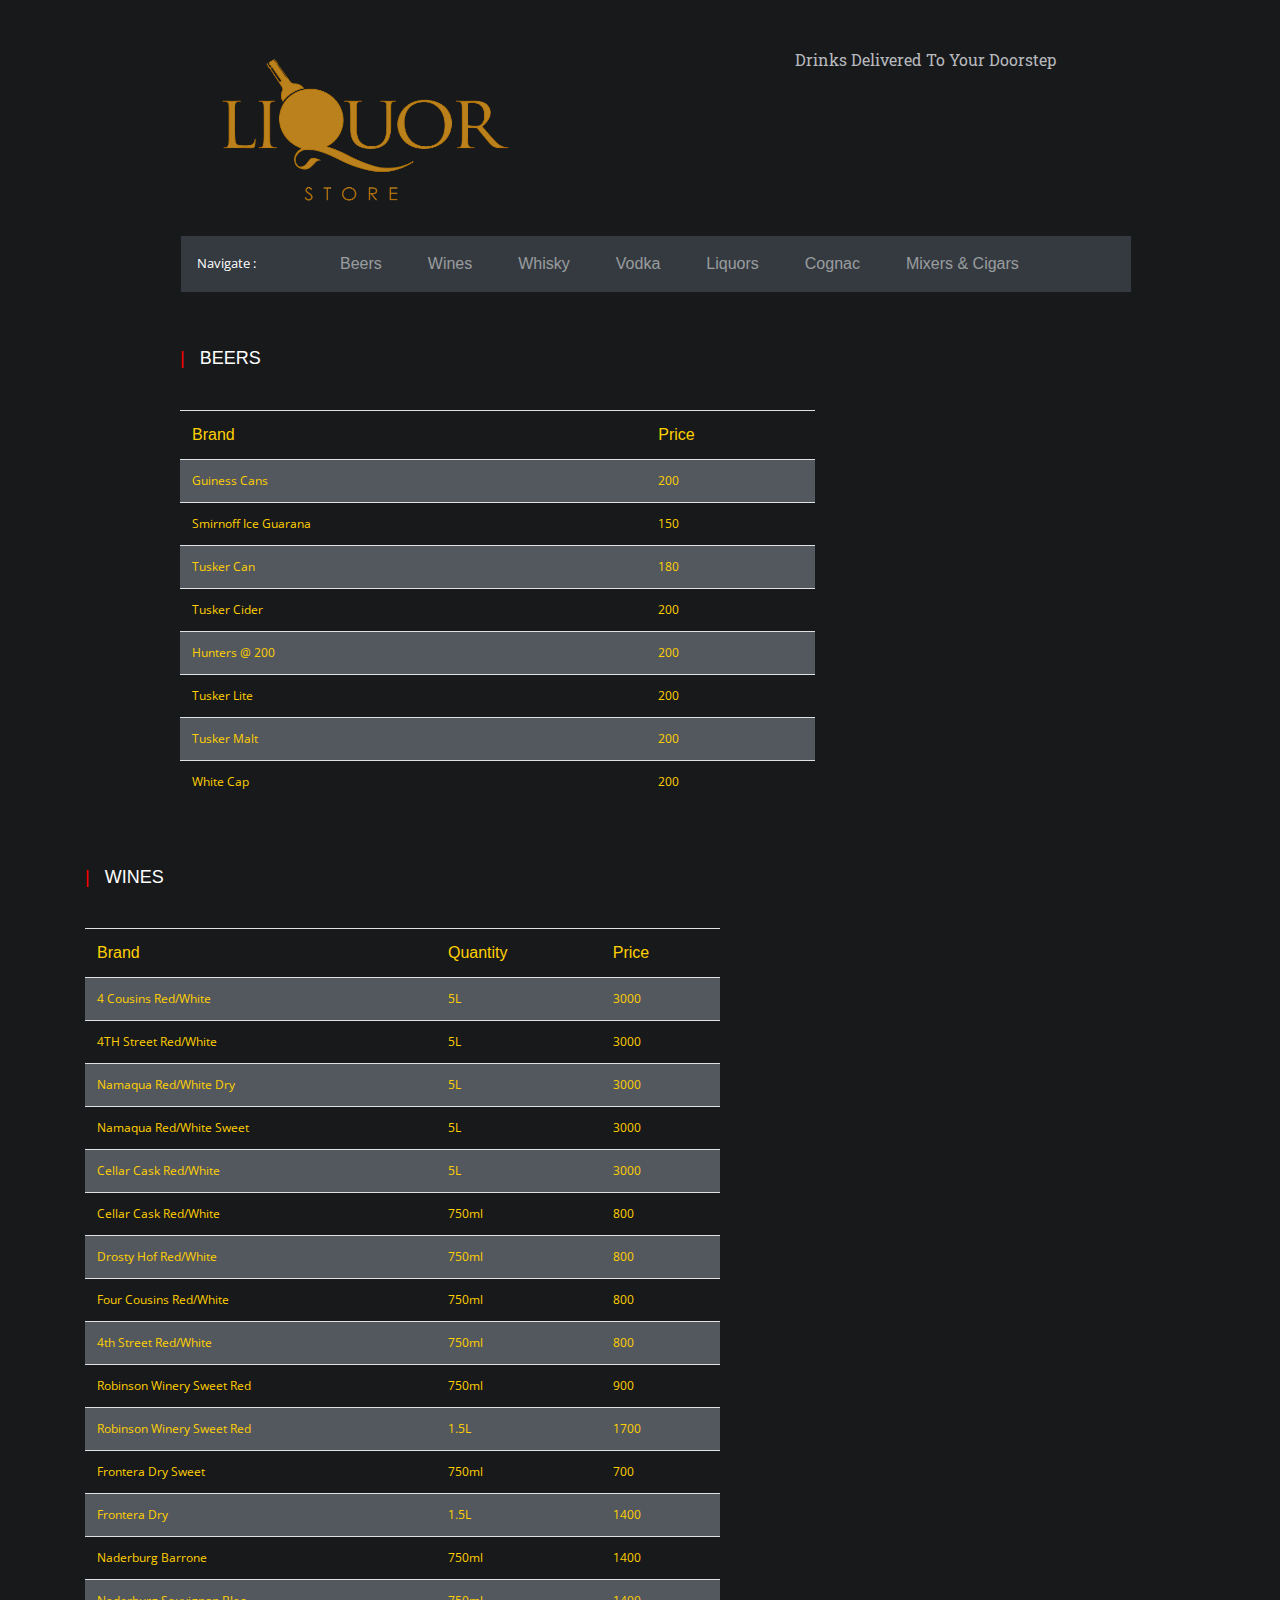
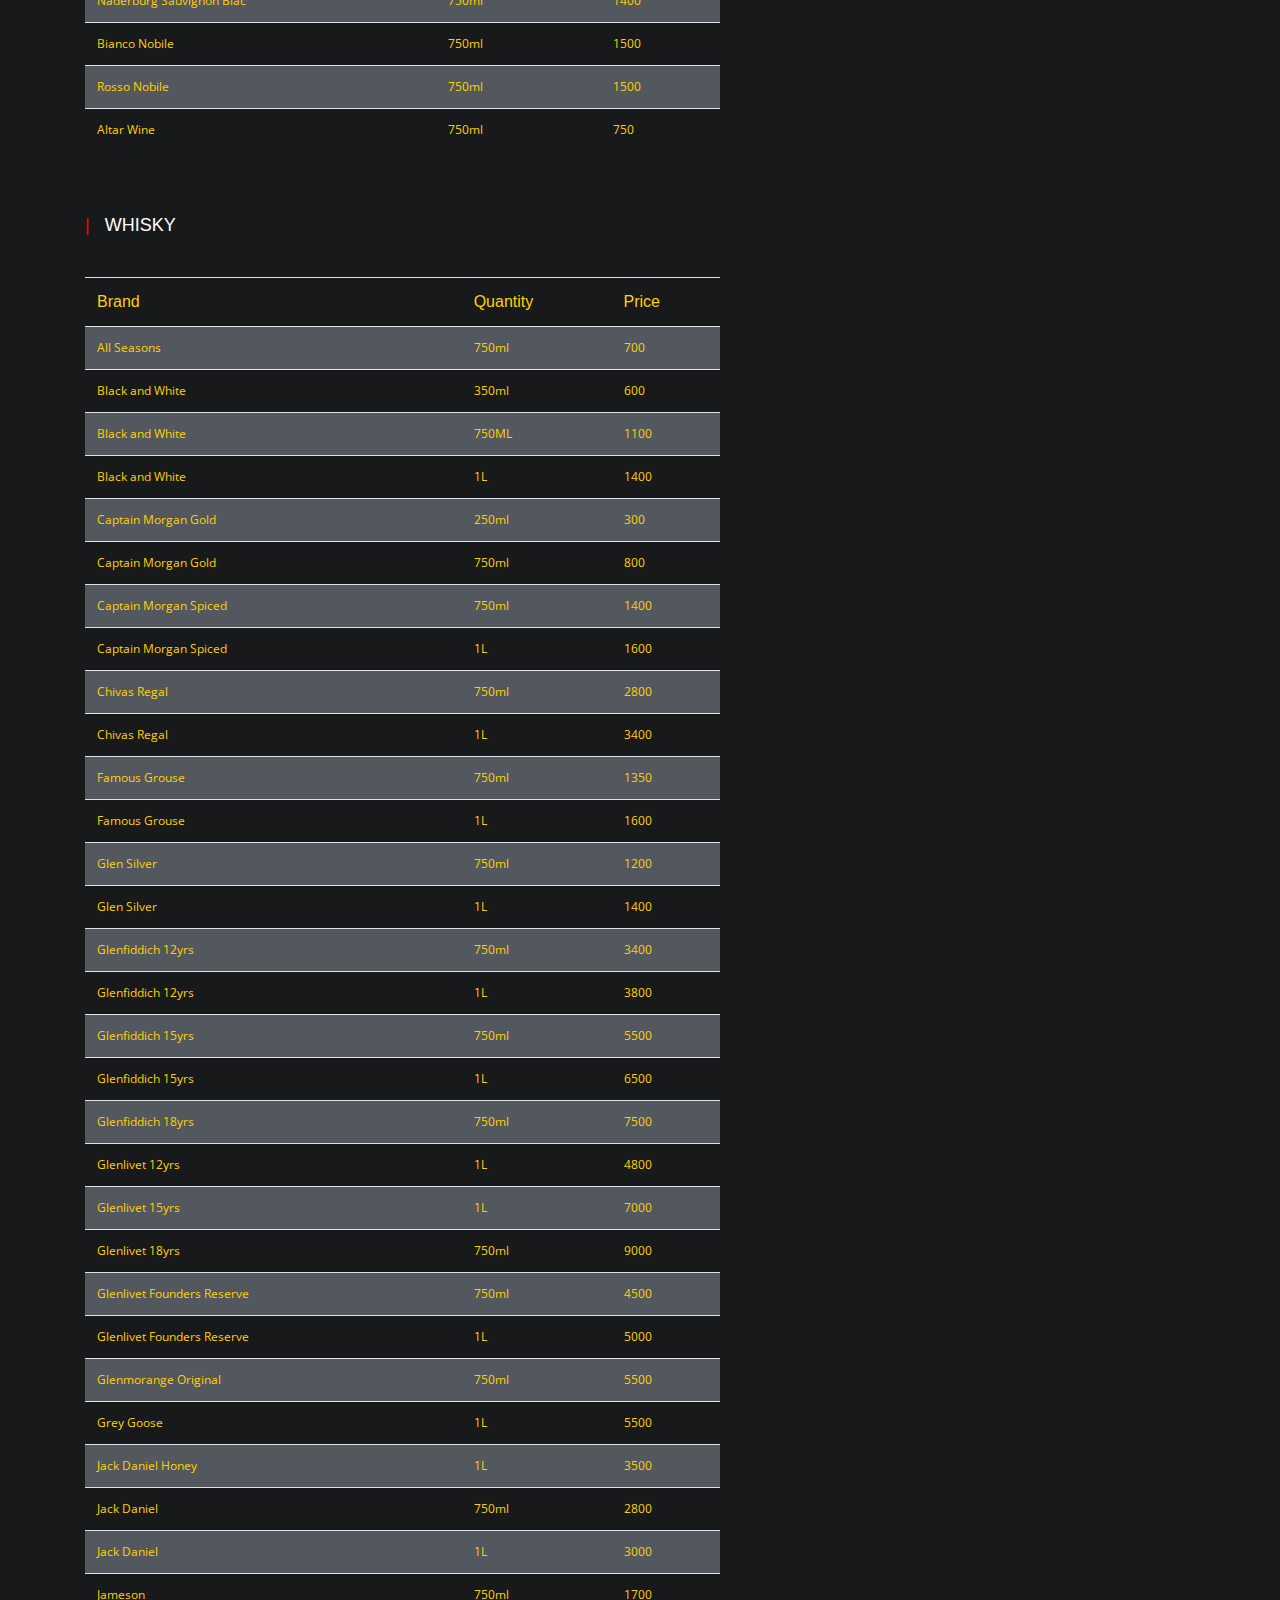
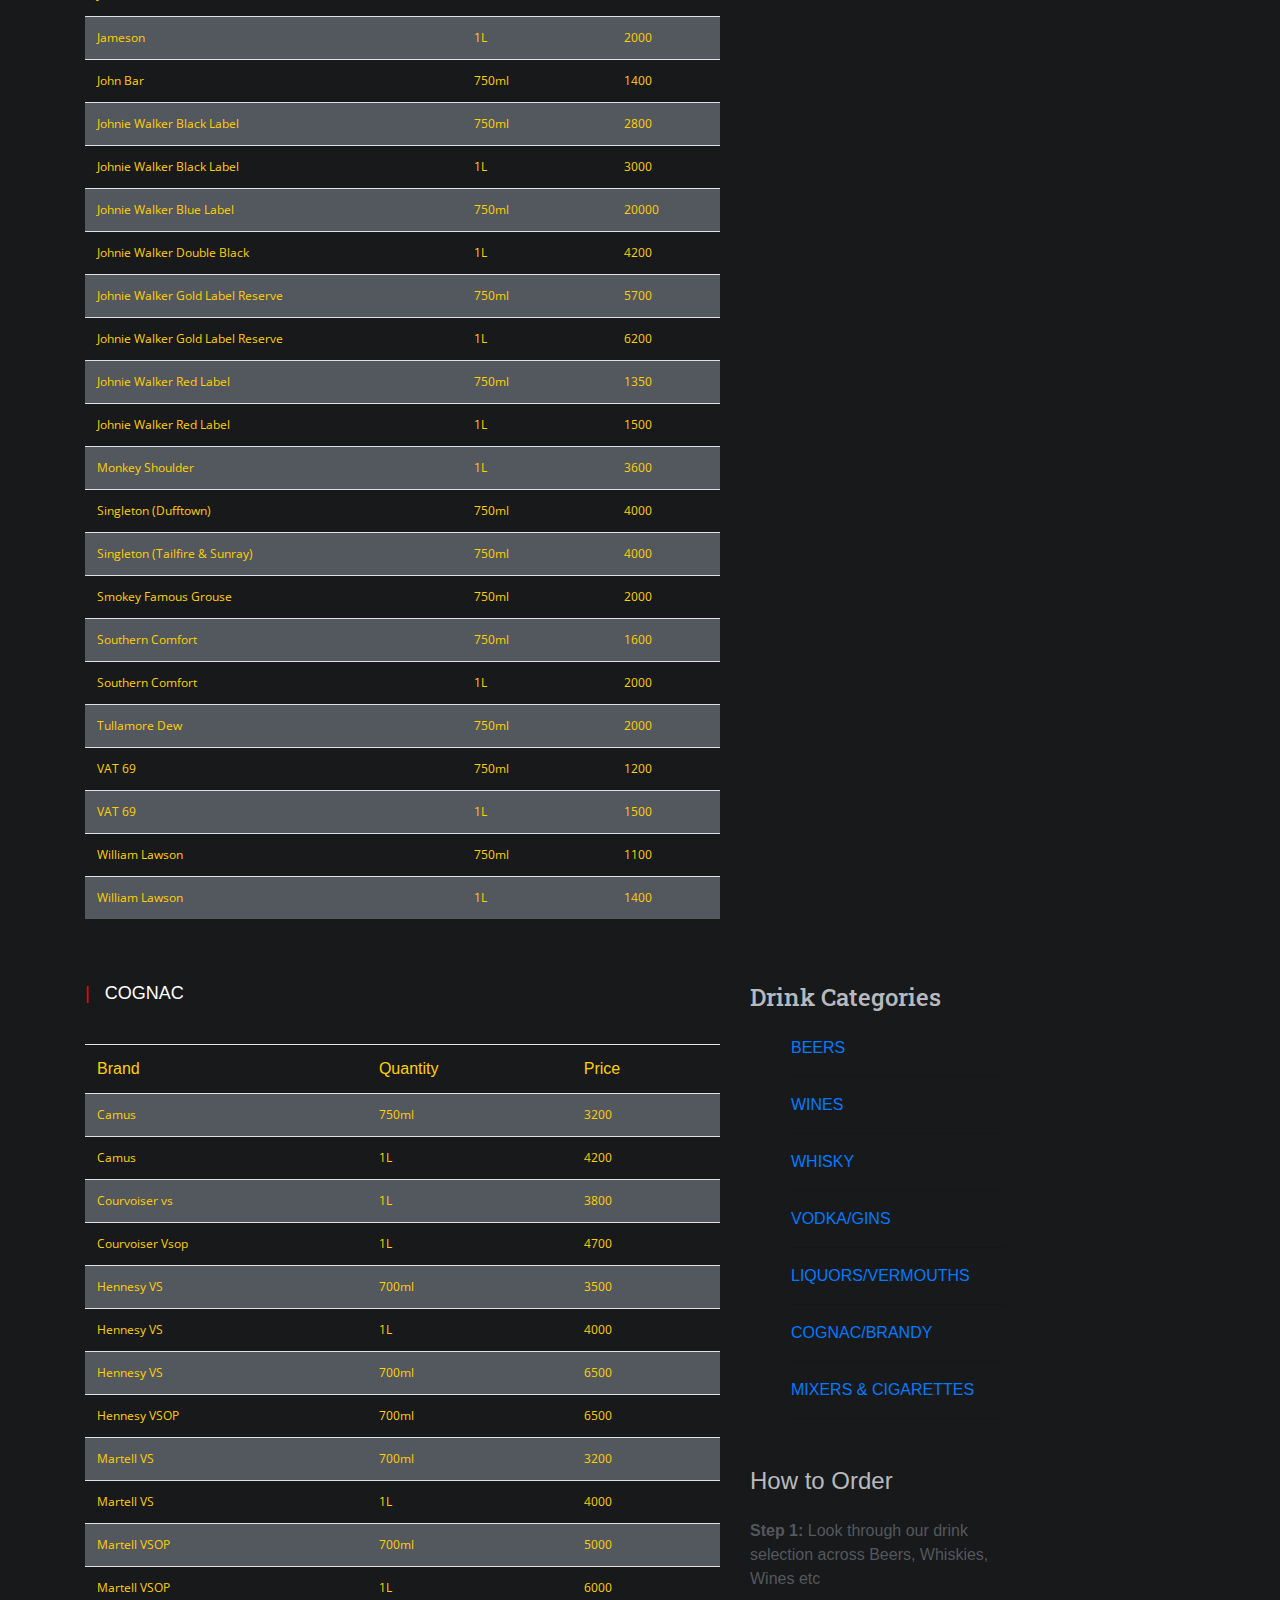
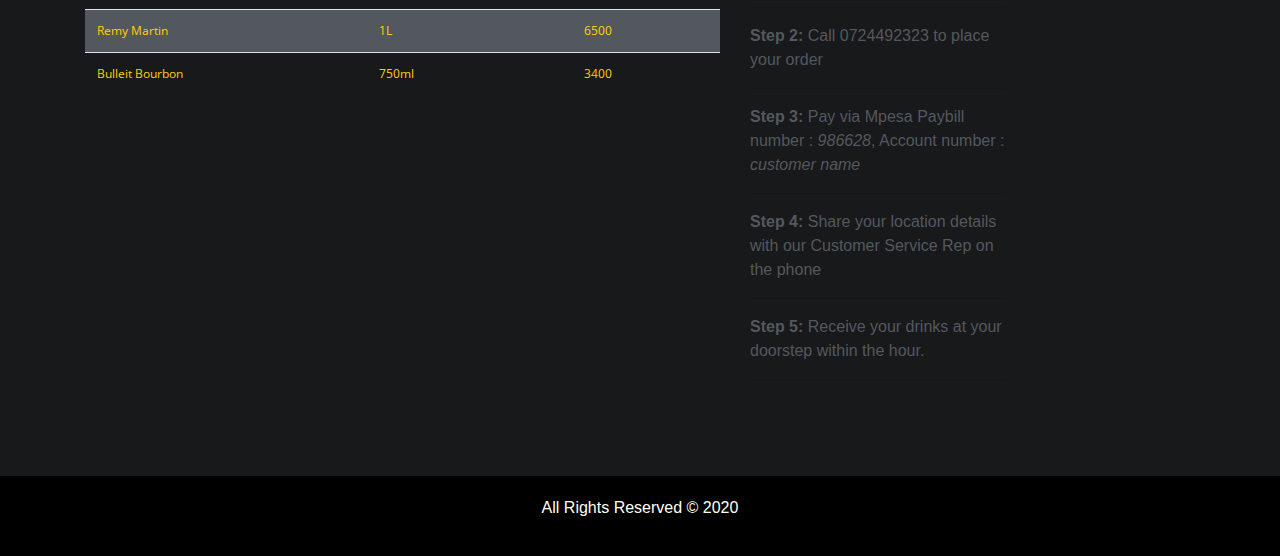
==== index.html @ e7295799 "Updated the paybill number and customer account details." ====
<!DOCTYPE html>
<html lang="en">

<head>
    <meta charset="utf-8">
    <meta name="viewport" content="width=device-width, initial-scale=1, shrink-to-fit=no">
    <meta http-equiv="x-ua-compatible" content="ie=edge">
    <title>Liquor store</title>
    <link rel="stylesheet" href="https://stackpath.bootstrapcdn.com/bootstrap/4.4.1/css/bootstrap.min.css">
    <link href="https://fonts.googleapis.com/css2?family=Roboto+Slab&display=swap" rel="stylesheet">
    <link href="https://fonts.googleapis.com/css2?family=Open+Sans:wght@300;400&family=Roboto+Slab&display=swap"
        rel="stylesheet">
    <link rel="stylesheet" href="css/styles.css">
</head>

<body>
    <div class="container wrapper">
        <!-- logo -->
        <section class="logo-section row">
            <div class="col-sm-1"></div>
            <div id="logo-image" class="col-sm-4 mt-2 pt-2 ">
                <img src="img/logo2.png" alt="logo" class="circle-image rounded d-block mx-auto">
            </div>
            <div class="col-sm-2"></div>
            <div id="logo-title" class="banner-text col-sm-4 mt-5 mb-3 pb-3 text-center">Drinks Delivered To Your Doorstep</div>
            <div class="col-sm-1"></div>
        </section>
        <!-- End logo section -->

        <!-- menu section -->
        <div class="row">
            <div class="pad col-sm-1"></div>

            <nav class="navbar navbar-expand-lg navbar-dark bg-dark col-sm-10 mr-3 ml-3 mb-2">
                <a class="navbar-brand choice-text" href="#">Navigate : </a>
                <button class="navbar-toggler" type="button" data-toggle="collapse"
                    data-target="#navbarSupportedContent" aria-controls="navbarSupportedContent" aria-expanded="false"
                    aria-label="Toggle navigation">
                    <span class="navbar-toggler-icon"></span>
                </button>

                <div class="collapse navbar-collapse" id="navbarSupportedContent">
                    <ul class="navbar-nav mr-auto">
                        <li id="pad"></li>
                        <li class="nav-item">
                            <a class="nav-link" href="#beers">Beers</a></li>
                        <li class="nav-item">
                            <a class="nav-link" href="#wines">Wines</a></li>
                        </li>
                        <li class="nav-item">
                            <a class="nav-link" href="#whisky">Whisky</a></li>
                        </li>
                        <li class="nav-item">
                            <a class="nav-link" href="#vodkas">Vodka</a></li>
                        </li>
                        <li class="nav-item">
                            <a class="nav-link" href="#liquors">Liquors</a></li>
                        </li>
                        <li class="nav-item">
                            <a class="nav-link" href="#cognacs">Cognac</a></li>
                        </li>
                        <li class="nav-item">
                            <a class="nav-link" href="#mixers">Mixers & Cigars</a></li>
                        </li>
                    </ul>
                </div>
            </nav>
            <div class="pad col-sm-1"></div>
        </div>

        <!-- <div class="pr-5 ml-5 mr-5 mt-3 pl-5">
            <p>YOU ARE AT: &nbsp; Home &nbsp; &gt;&gt; Beers</p>
        </div> -->

        <div class="site-content">
            <div class="section row mt-5">
                <div class="col-sm-1"></div>

                <div class="left col-sm-7">
                    <section class="header pb-3" id="beers">
                        <h4 id="product-name"><span id="mstari"> | &nbsp; </span> BEERS</h4>
                    </section>
                    <section class="table">
                        <table class="tablepress tablepress-id-1 mt-3">
                            <tbody class="row-hover">
                                <tr>
                                    <td id="table-header">Brand</td>
                                    <td id="table-header"></td>
                                    <td id="table-header">Price</td>
                                </tr>
                                <tr class="row-1 odd">
                                    <td class="column-1">Guiness Cans</td>
                                    <td class="column-2"></td>
                                    <td class="column-3">200</td>
                                </tr>
                                <tr class="row-2 even">
                                    <td class="column-1">Smirnoff Ice Guarana</td>
                                    <td class="column-2"></td>
                                    <td class="column-3">150</td>
                                </tr>
                                <tr class="row-3 odd">
                                    <td class="column-1">Tusker Can</td>
                                    <td class="column-2"></td>
                                    <td class="column-3">180</td>
                                </tr>
                                <tr class="row-4 even">
                                    <td class="column-1">Tusker Cider</td>
                                    <td class="column-2"></td>
                                    <td class="column-3">200</td>
                                </tr>
                                <tr class="row-5 odd">
                                    <td class="column-1">Hunters @ 200</td>
                                    <td class="column-2"></td>
                                    <td class="column-3">200</td>
                                </tr>
                                <tr class="row-6 even">
                                    <td class="column-1">Tusker Lite</td>
                                    <td class="column-2"></td>
                                    <td class="column-3">200</td>
                                </tr>
                                <tr class="row-7 odd">
                                    <td class="column-1">Tusker Malt</td>
                                    <td class="column-2"></td>
                                    <td class="column-3">200</td>
                                </tr>
                                <tr class="row-8 even">
                                    <td class="column-1">White Cap</td>
                                    <td class="column-2"></td>
                                    <td class="column-3">200</td>
                                </tr>
                                
                            </tbody>
                        </table>
                    </section>
                </div>

                <div class="left col-sm-7">
                    <section class="header pb-3" id="wines">
                        <h4 id="product-name" class="mt-5"><span id="mstari"> | &nbsp; </span> WINES</h4>
                    </section>
                    <section class="table">
                        <table class="tablepress tablepress-id-1 mt-3">
                            <tbody class="row-hover">
                                <tr>
                                    <td id="table-header">Brand</td>
                                    <td id="table-header">Quantity</td>
                                    <td id="table-header">Price</td>
                                </tr>
                                <tr class="row-1 odd">
                                    <td class="column-1">4 Cousins Red/White</td>
                                    <td class="column-2">5L</td>
                                    <td class="column-3">3000</td>
                                </tr>
                                <tr class="row-2 even">
                                    <td class="column-1">4TH Street Red/White</td>
                                    <td class="column-2">5L</td>
                                    <td class="column-3">3000</td>
                                </tr>
                                <tr class="row-3 odd">
                                    <td class="column-1">Namaqua Red/White Dry</td>
                                    <td class="column-2">5L</td>
                                    <td class="column-3">3000</td>
                                </tr>
                                <tr class="row-4 even">
                                    <td class="column-1">Namaqua Red/White Sweet</td>
                                    <td class="column-2">5L</td>
                                    <td class="column-3">3000</td>
                                </tr>
                                <tr class="row-5 odd">
                                    <td class="column-1">Cellar Cask Red/White</td>
                                    <td class="column-2">5L</td>
                                    <td class="column-3">3000</td>
                                </tr>
                                <tr class="row-6 even">
                                    <td class="column-1">Cellar Cask Red/White</td>
                                    <td class="column-2">750ml</td>
                                    <td class="column-3">800</td>
                                </tr>
                                <tr class="row-7 odd">
                                    <td class="column-1">Drosty Hof Red/White</td>
                                    <td class="column-2">750ml</td>
                                    <td class="column-3">800</td>
                                </tr>
                                <tr class="row-8 even">
                                    <td class="column-1">Four Cousins Red/White</td>
                                    <td class="column-2">750ml</td>
                                    <td class="column-3">800</td>
                                </tr>
                                <tr class="row-8 even">
                                    <td class="column-1">4th Street Red/White</td>
                                    <td class="column-2">750ml</td>
                                    <td class="column-3">800</td>
                                </tr>
                                <tr class="row-8 even">
                                    <td class="column-1">Robinson Winery Sweet Red</td>
                                    <td class="column-2">750ml</td>
                                    <td class="column-3">900</td>
                                </tr>
                                <tr class="row-8 even">
                                    <td class="column-1">Robinson Winery Sweet Red</td>
                                    <td class="column-2">1.5L</td>
                                    <td class="column-3">1700</td>
                                </tr>
                                <tr class="row-8 even">
                                    <td class="column-1">Frontera Dry Sweet</td>
                                    <td class="column-2">750ml</td>
                                    <td class="column-3">700</td>
                                </tr>
                                <tr class="row-8 even">
                                    <td class="column-1">Frontera Dry</td>
                                    <td class="column-2">1.5L</td>
                                    <td class="column-3">1400</td>
                                </tr>
                                <tr class="row-8 even">
                                    <td class="column-1">Naderburg Barrone</td>
                                    <td class="column-2">750ml</td>
                                    <td class="column-3">1400</td>
                                </tr>
                                <tr class="row-8 even">
                                    <td class="column-1">Naderburg Sauvignon Blac</td>
                                    <td class="column-2">750ml</td>
                                    <td class="column-3">1400</td>
                                </tr>
                                <tr class="row-8 even">
                                    <td class="column-1">Bianco Nobile</td>
                                    <td class="column-2">750ml</td>
                                    <td class="column-3">1500</td>
                                </tr>
                                <tr class="row-8 even">
                                    <td class="column-1">Rosso Nobile</td>
                                    <td class="column-2">750ml</td>
                                    <td class="column-3">1500</td>
                                </tr>
                                <tr class="row-8 even">
                                    <td class="column-1">Altar Wine</td>
                                    <td class="column-2">750ml</td>
                                    <td class="column-3">750</td>
                                </tr>
                                
                            </tbody>
                        </table>
                    </section>
                </div>


                <div class="left col-sm-7">
                    <section class="header pb-3" id="whisky">
                        <h4 id="product-name" class="mt-5"><span id="mstari"> | &nbsp; </span> WHISKY</h4>
                    </section>
                    <section class="table">
                        <table class="tablepress tablepress-id-1 mt-3">
                            <tbody class="row-hover">
                                <tr>
                                    <td id="table-header">Brand</td>
                                    <td id="table-header">Quantity</td>
                                    <td id="table-header">Price</td>
                                </tr>
                                <tr class="row-1 odd">
                                    <td class="column-1">All Seasons</td>
                                    <td class="column-2">750ml</td>
                                    <td class="column-3">700</td>
                                </tr>
                                <tr class="row-2 even">
                                    <td class="column-1">Black and White</td>
                                    <td class="column-2">350ml</td>
                                    <td class="column-3">600</td>
                                </tr>
                                <tr class="row-3 odd">
                                    <td class="column-1">Black and White</td>
                                    <td class="column-2">750ML</td>
                                    <td class="column-3">1100</td>
                                </tr>
                                <tr class="row-4 even">
                                    <td class="column-1">Black and White</td>
                                    <td class="column-2">1L</td>
                                    <td class="column-3">1400</td>
                                </tr>
                                <tr class="row-5 odd">
                                    <td class="column-1">Captain Morgan Gold</td>
                                    <td class="column-2">250ml</td>
                                    <td class="column-3">300</td>
                                </tr>
                                <tr class="row-6 even">
                                    <td class="column-1">Captain Morgan Gold</td>
                                    <td class="column-2">750ml</td>
                                    <td class="column-3">800</td>
                                </tr>
                                <tr class="row-7 odd">
                                    <td class="column-1">Captain Morgan Spiced</td>
                                    <td class="column-2">750ml</td>
                                    <td class="column-3">1400</td>
                                </tr>
                                <tr class="row-8 even">
                                    <td class="column-1">Captain Morgan Spiced</td>
                                    <td class="column-2">1L</td>
                                    <td class="column-3">1600</td>
                                </tr>
                                <tr class="row-8 even">
                                    <td class="column-1">Chivas Regal</td>
                                    <td class="column-2">750ml</td>
                                    <td class="column-3">2800</td>
                                </tr>
                                <tr class="row-8 even">
                                    <td class="column-1">Chivas Regal</td>
                                    <td class="column-2">1L</td>
                                    <td class="column-3">3400</td>
                                </tr>
                                <tr class="row-8 even">
                                    <td class="column-1">Famous Grouse</td>
                                    <td class="column-2">750ml</td>
                                    <td class="column-3">1350</td>
                                </tr>
                                <tr class="row-8 even">
                                    <td class="column-1">Famous Grouse</td>
                                    <td class="column-2">1L</td>
                                    <td class="column-3">1600</td>
                                </tr>
                                <tr class="row-8 even">
                                    <td class="column-1">Glen Silver</td>
                                    <td class="column-2">750ml</td>
                                    <td class="column-3">1200</td>
                                </tr>
                                <tr class="row-8 even">
                                    <td class="column-1">Glen Silver</td>
                                    <td class="column-2">1L</td>
                                    <td class="column-3">1400</td>
                                </tr>
                                <tr class="row-8 even">
                                    <td class="column-1">Glenfiddich 12yrs</td>
                                    <td class="column-2">750ml</td>
                                    <td class="column-3">3400</td>
                                </tr>
                                <tr class="row-8 even">
                                    <td class="column-1">Glenfiddich 12yrs</td>
                                    <td class="column-2">1L</td>
                                    <td class="column-3">3800</td>
                                </tr>
                                <tr class="row-8 even">
                                    <td class="column-1">Glenfiddich 15yrs</td>
                                    <td class="column-2">750ml</td>
                                    <td class="column-3">5500</td>
                                </tr>
                                <tr class="row-8 even">
                                    <td class="column-1">Glenfiddich 15yrs</td>
                                    <td class="column-2">1L</td>
                                    <td class="column-3">6500</td>
                                </tr>
                                <tr class="row-8 even">
                                    <td class="column-1">Glenfiddich 18yrs</td>
                                    <td class="column-2">750ml</td>
                                    <td class="column-3">7500</td>
                                </tr>
                                <tr class="row-8 even">
                                    <td class="column-1">Glenlivet 12yrs</td>
                                    <td class="column-2">1L</td>
                                    <td class="column-3">4800</td>
                                </tr>
                                <tr class="row-8 even">
                                    <td class="column-1">Glenlivet 15yrs</td>
                                    <td class="column-2">1L</td>
                                    <td class="column-3">7000</td>
                                </tr>
                                <tr class="row-8 even">
                                    <td class="column-1">Glenlivet 18yrs</td>
                                    <td class="column-2">750ml</td>
                                    <td class="column-3">9000</td>
                                </tr>
                                <tr class="row-8 even">
                                    <td class="column-1">Glenlivet Founders Reserve</td>
                                    <td class="column-2">750ml</td>
                                    <td class="column-3">4500</td>
                                </tr>
                                <tr class="row-8 even">
                                    <td class="column-1">Glenlivet Founders Reserve</td>
                                    <td class="column-2">1L</td>
                                    <td class="column-3">5000</td>
                                </tr>
                                <tr class="row-8 even">
                                    <td class="column-1">Glenmorange Original</td>
                                    <td class="column-2">750ml</td>
                                    <td class="column-3">5500</td>
                                </tr>
                                <tr class="row-8 even">
                                    <td class="column-1">Grey Goose</td>
                                    <td class="column-2">1L</td>
                                    <td class="column-3">5500</td>
                                </tr>
                                <tr class="row-8 even">
                                    <td class="column-1">Jack Daniel Honey</td>
                                    <td class="column-2">1L</td>
                                    <td class="column-3">3500</td>
                                </tr>
                                <tr class="row-8 even">
                                    <td class="column-1">Jack Daniel</td>
                                    <td class="column-2">750ml</td>
                                    <td class="column-3">2800</td>
                                </tr>
                                <tr class="row-8 even">
                                    <td class="column-1">Jack Daniel</td>
                                    <td class="column-2">1L</td>
                                    <td class="column-3">3000</td>
                                </tr>
                                <tr class="row-8 even">
                                    <td class="column-1">Jameson</td>
                                    <td class="column-2">750ml</td>
                                    <td class="column-3">1700</td>
                                </tr>
                                <tr class="row-8 even">
                                    <td class="column-1">Jameson</td>
                                    <td class="column-2">1L</td>
                                    <td class="column-3">2000</td>
                                </tr>
                                <tr class="row-8 even">
                                    <td class="column-1">John Bar</td>
                                    <td class="column-2">750ml</td>
                                    <td class="column-3">1400</td>
                                </tr>
                                <tr class="row-8 even">
                                    <td class="column-1">Johnie Walker Black Label</td>
                                    <td class="column-2">750ml</td>
                                    <td class="column-3">2800</td>
                                </tr>
                                <tr class="row-8 even">
                                    <td class="column-1">Johnie Walker Black Label</td>
                                    <td class="column-2">1L</td>
                                    <td class="column-3">3000</td>
                                </tr>
                                <tr class="row-8 even">
                                    <td class="column-1">Johnie Walker Blue Label</td>
                                    <td class="column-2">750ml</td>
                                    <td class="column-3">20000</td>
                                </tr>
                                <tr class="row-8 even">
                                    <td class="column-1">Johnie Walker Double Black</td>
                                    <td class="column-2">1L</td>
                                    <td class="column-3">4200</td>
                                </tr>
                                <tr class="row-8 even">
                                    <td class="column-1">Johnie Walker Gold Label Reserve</td>
                                    <td class="column-2">750ml</td>
                                    <td class="column-3">5700</td>
                                </tr>
                                <tr class="row-8 even">
                                    <td class="column-1">Johnie Walker Gold Label Reserve</td>
                                    <td class="column-2">1L</td>
                                    <td class="column-3">6200</td>
                                </tr>
                                <tr class="row-8 even">
                                    <td class="column-1">Johnie Walker Red Label</td>
                                    <td class="column-2">750ml</td>
                                    <td class="column-3">1350</td>
                                </tr>
                                <tr class="row-8 even">
                                    <td class="column-1">Johnie Walker Red Label</td>
                                    <td class="column-2">1L</td>
                                    <td class="column-3">1500</td>
                                </tr>
                                <tr class="row-8 even">
                                    <td class="column-1">Monkey Shoulder</td>
                                    <td class="column-2">1L</td>
                                    <td class="column-3">3600</td>
                                </tr>
                                <tr class="row-8 even">
                                    <td class="column-1">Singleton (Dufftown)</td>
                                    <td class="column-2">750ml</td>
                                    <td class="column-3">4000</td>
                                </tr>
                                <tr class="row-8 even">
                                    <td class="column-1">Singleton (Tailfire & Sunray)</td>
                                    <td class="column-2">750ml</td>
                                    <td class="column-3">4000</td>
                                </tr>
                                <tr class="row-8 even">
                                    <td class="column-1">Smokey Famous Grouse</td>
                                    <td class="column-2">750ml</td>
                                    <td class="column-3">2000</td>
                                </tr>
                                <tr class="row-8 even">
                                    <td class="column-1">Southern Comfort</td>
                                    <td class="column-2">750ml</td>
                                    <td class="column-3">1600</td>
                                </tr>
                                <tr class="row-8 even">
                                    <td class="column-1">Southern Comfort</td>
                                    <td class="column-2">1L</td>
                                    <td class="column-3">2000</td>
                                </tr>
                                <tr class="row-8 even">
                                    <td class="column-1">Tullamore Dew</td>
                                    <td class="column-2">750ml</td>
                                    <td class="column-3">2000</td>
                                </tr>
                                <tr class="row-8 even">
                                    <td class="column-1">VAT 69</td>
                                    <td class="column-2">750ml</td>
                                    <td class="column-3">1200</td>
                                </tr>
                                <tr class="row-8 even">
                                    <td class="column-1">VAT 69</td>
                                    <td class="column-2">1L</td>
                                    <td class="column-3">1500</td>
                                </tr>
                                <tr class="row-8 even">
                                    <td class="column-1">William Lawson</td>
                                    <td class="column-2">750ml</td>
                                    <td class="column-3">1100</td>
                                </tr>
                                <tr class="row-8 even">
                                    <td class="column-1">William Lawson</td>
                                    <td class="column-2">1L</td>
                                    <td class="column-3">1400</td>
                                </tr>
                                
                            </tbody>
                        </table>
                    </section>
                </div>



                <div class="left col-sm-7">
                    <section class="header pb-3" id="whisky">
                        <h4 id="product-name" class="mt-5"><span id="mstari"> | &nbsp; </span> COGNAC</h4>
                    </section>
                    <section class="table">
                        <table class="tablepress tablepress-id-1 mt-3">
                            <tbody class="row-hover">
                                <tr>
                                    <td id="table-header">Brand</td>
                                    <td id="table-header">Quantity</td>
                                    <td id="table-header">Price</td>
                                </tr>
                                <tr class="row-1 odd">
                                    <td class="column-1">Camus</td>
                                    <td class="column-2">750ml</td>
                                    <td class="column-3">3200</td>
                                </tr>
                                <tr class="row-2 even">
                                    <td class="column-1">Camus</td>
                                    <td class="column-2">1L</td>
                                    <td class="column-3">4200</td>
                                </tr>                               
                                <tr class="row-8 even">
                                    <td class="column-1">Courvoiser vs</td>
                                    <td class="column-2">1L</td>
                                    <td class="column-3">3800</td>
                                </tr>
                                <tr class="row-8 even">
                                    <td class="column-1">Courvoiser Vsop</td>
                                    <td class="column-2">1L</td>
                                    <td class="column-3">4700</td>
                                </tr>
                                <tr class="row-8 even">
                                    <td class="column-1">Hennesy VS</td>
                                    <td class="column-2">700ml</td>
                                    <td class="column-3">3500</td>
                                </tr>
                                <tr class="row-8 even">
                                    <td class="column-1">Hennesy VS</td>
                                    <td class="column-2">1L</td>
                                    <td class="column-3">4000</td>
                                </tr>
                                <tr class="row-8 even">
                                    <td class="column-1">Hennesy VS</td>
                                    <td class="column-2">700ml</td>
                                    <td class="column-3">6500</td>
                                </tr>
                                <tr class="row-8 even">
                                    <td class="column-1">Hennesy VSOP</td>
                                    <td class="column-2">700ml</td>
                                    <td class="column-3">6500</td>
                                </tr>
                                <tr class="row-8 even">
                                    <td class="column-1">Martell VS</td>
                                    <td class="column-2">700ml</td>
                                    <td class="column-3">3200</td>
                                </tr>
                                <tr class="row-8 even">
                                    <td class="column-1">Martell VS</td>
                                    <td class="column-2">1L</td>
                                    <td class="column-3">4000</td>
                                </tr>
                                <tr class="row-8 even">
                                    <td class="column-1">Martell VSOP</td>
                                    <td class="column-2">700ml</td>
                                    <td class="column-3">5000</td>
                                </tr>
                                <tr class="row-8 even">
                                    <td class="column-1">Martell VSOP</td>
                                    <td class="column-2">1L</td>
                                    <td class="column-3">6000</td>
                                </tr>
                                <tr class="row-8 even">
                                    <td class="column-1">Remy Martin</td>
                                    <td class="column-2">1L</td>
                                    <td class="column-3">6500</td>
                                </tr>
                                <tr class="row-8 even">
                                    <td class="column-1">Bulleit Bourbon</td>
                                    <td class="column-2">750ml</td>
                                    <td class="column-3">3400</td>
                                </tr>
                         
                            </tbody>
                        </table>
                    </section>
                </div>





                <div class="right col-sm-3">
                    <div class="kulia">
                        <!-- <hr id="line-separator" class="col-1"> -->
                        <div>
                            <h4 class="drinks-header pt-5 pb-3">Drink Categories</h4>
                            <ul id="lq-menu" class="menu">
                                <li id="menu-item-1" class="menu-item">
                                    <a href="#" aria-current="page">BEERS</a>
                                </li>
                                <hr>
                                <li id="menu-item-2" class="menu-item">
                                    <a href="#">WINES</a></li>
                                <hr>
                                <li id="menu-item-3" class="menu-item">
                                    <a href="#">WHISKY</a></li>
                                <hr>
                                <li id="menu-item-4" class="menu-item">
                                    <a href="#">VODKA/GINS</a></li>
                                <hr>
                                <li id="menu-item-5" class="menu-item">
                                    <a href="#">LIQUORS/VERMOUTHS</a>
                                </li>
                                <hr>
                                <li id="menu-item-6" class="menu-item">
                                    <a href="#">COGNAC/BRANDY</a>
                                </li>
                                <hr>
                                <li id="menu-item-7" class="menu-item">
                                    <a href="#">MIXERS &#038; CIGARETTES</a>
                                </li>
                                <hr>
                            </ul>

                            <h4 class="mt-5 order-header pb-3">How to Order</h4>
                            <div class="order-steps">
                                <p><span class="step">Step 1: </span>Look through our drink selection across Beers,
                                    Whiskies, Wines etc</p>
                                <hr>
                                <p><span class="step">Step 2: </span>Call 0724492323 to place your order</p>
                                <hr>
                                <p><span class="step">Step 3: </span>Pay via
                                    Mpesa Paybill number : <i>986628</i>,  Account number : <i>customer name</i></p>
                                <hr>
                                <p><span class="step">Step 4: </span>Share your location details with our Customer
                                    Service Rep on the phone</p>
                                <hr>
                                <p><span class="step">Step 5: </span>Receive your drinks at your doorstep within the
                                    hour.</p>
                                <hr>
                            </div>
                        </div>

                    </div>

                </div>
                <div class="col-sm-1"></div>
            </div>
            
        </div>


        <!-- End menu section -->

        <!-- lq-content container -->

        <!-- End lq-content-container -->


    </div>
    <div class="footer">
        <p class="copyright text-center">All Rights Reserved &copy; 2020</p>
    </div>

    <!-- SCRIPTS -->
    <script src="https://code.jquery.com/jquery-3.4.1.slim.min.js"></script>
    <script src="https://cdn.jsdelivr.net/npm/popper.js@1.16.0/dist/umd/popper.min.js"></script>
    <script src="https://stackpath.bootstrapcdn.com/bootstrap/4.4.1/js/bootstrap.min.js"></script>
</body>

</html>
---- css/styles.css ----
html, body{
    background-color: #18191b;
    scroll-behavior: smooth;
}
img{
    height: 220px;
    width: 330px;
}

.logo-section{
    display: flex;
    justify-content: space-between;
}

.choice-text{
    font-size: 13px;
    color: #637075;
    font-family: 'Open Sans', sans-serif;
}
.nav-ul{
    list-style-type: none;
}
ul{
    justify-content: space-evenly;
}
li{
    margin: 0 0px 0 30px;
}

#header-highlight{
    display: flex;
    justify-content: flex-start;
}

#mstari{
    height: 105px;
    width: 3px;
    color: red;
}

/*table styles*/

table {
    font-family: arial, sans-serif;
    border-collapse: collapse;
    width: 100%;
  }

td, th {
    text-align: left;
  }
th{
      color: #ffd000;
}
td{
      color: #ffd000;
}
tr td:active{
    color: seashell;
}
tr:hover{
    color:white;
}
tr:nth-child(even) {
    background-color:#53585e;
}
.table-header{
    font-weight: bold;
}
.table-header, .column-1, .column-2, .column-3{
    font-family: 'Open Sans', sans-serif;
    font-size: 12px;

}
.kulia{
    display: flex;
}
#line-separator{
    width: 2px;
    background-color: hotpink;
    height: 60px;
}
#product-name{
    color: white;
    font-size: 18px;
}
.drinks-header, .banner-text{
    color: #b7b9be;
    font-family: 'Roboto Slab', serif;
}

#lq-menu{
    list-style-type: none;
}
#lq-menu li{
    text-decoration: none;
    margin: 1px;
    padding: 0;
}
.order-header{
    color: #b7b9be;
}
.order-steps p{
    color: #53585e;
}
.step{
    font-weight: bold;
}


.footer{
    padding: 0;
    margin: 0;
    color: ivory;
    background-color: #000000;
    padding-bottom: 20px;
    margin-top: 80px;
}
.footer .copyright{
    padding-top: 20px;
}
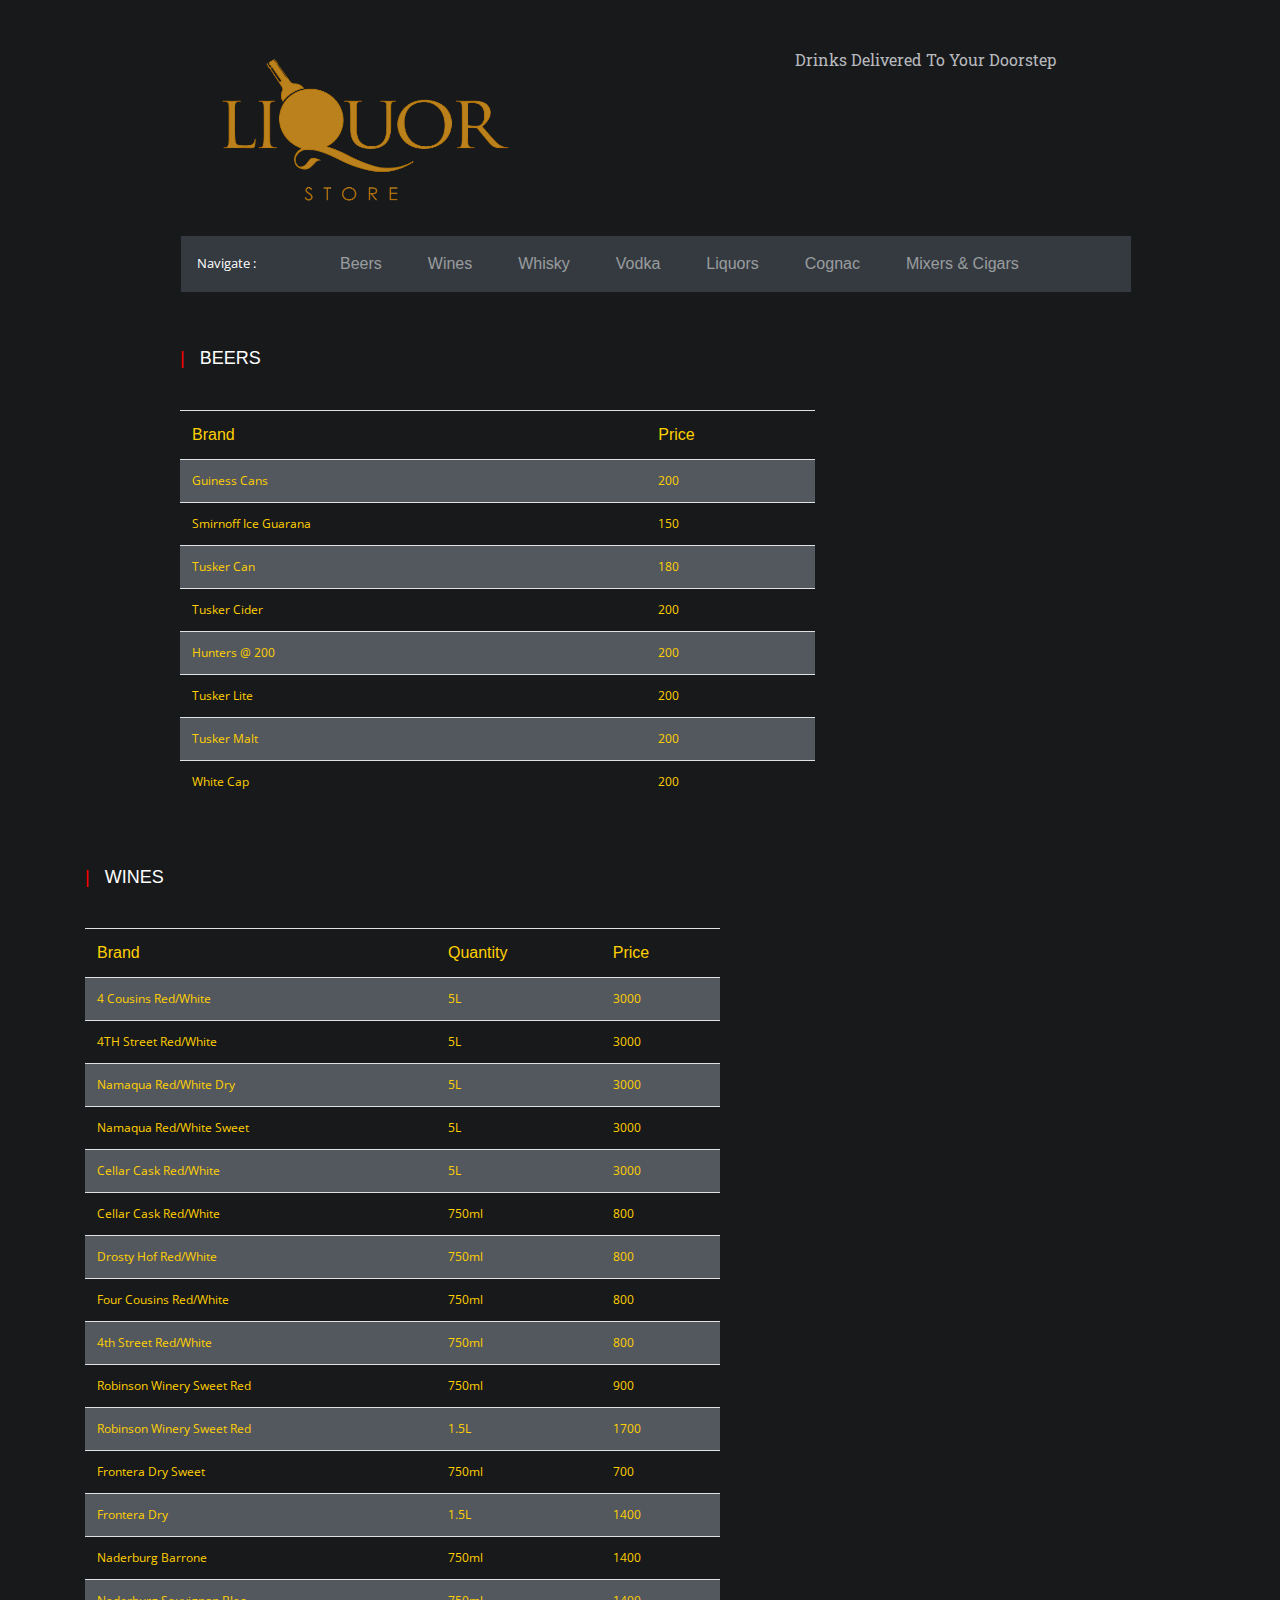
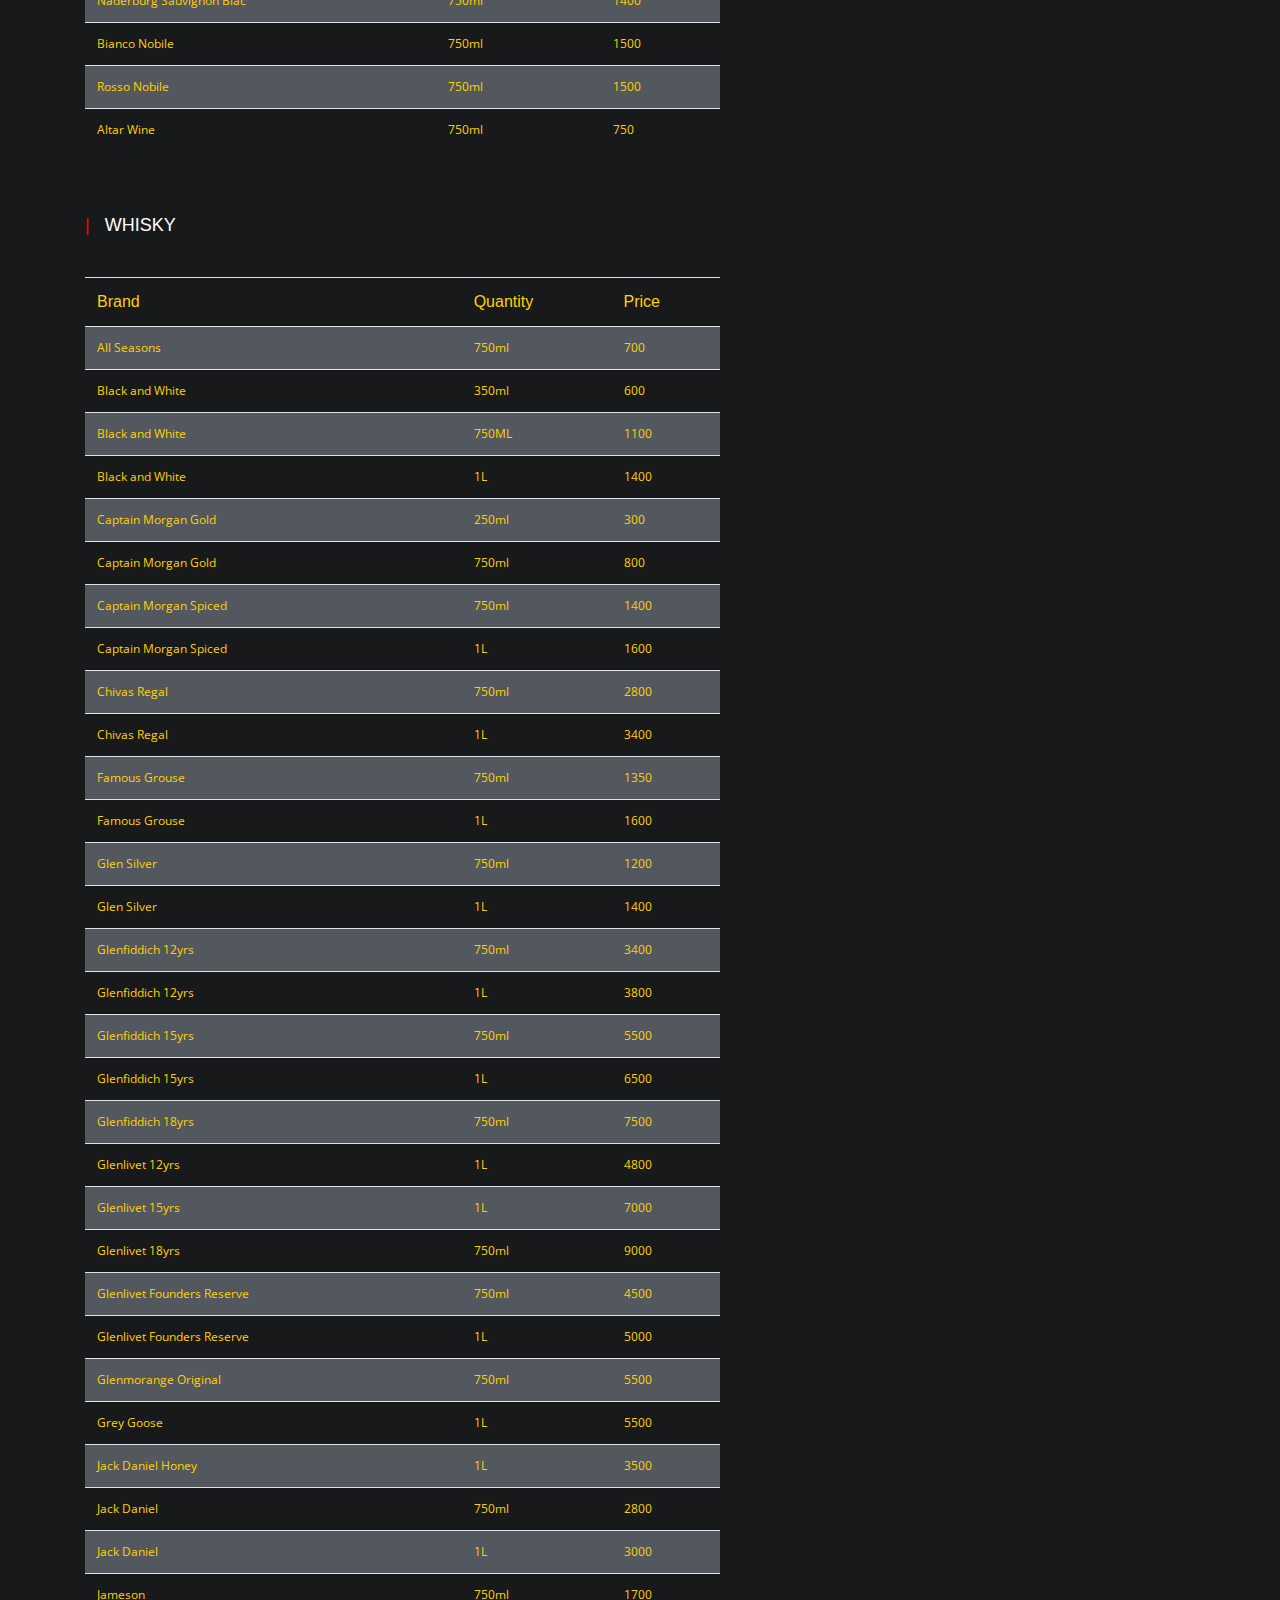
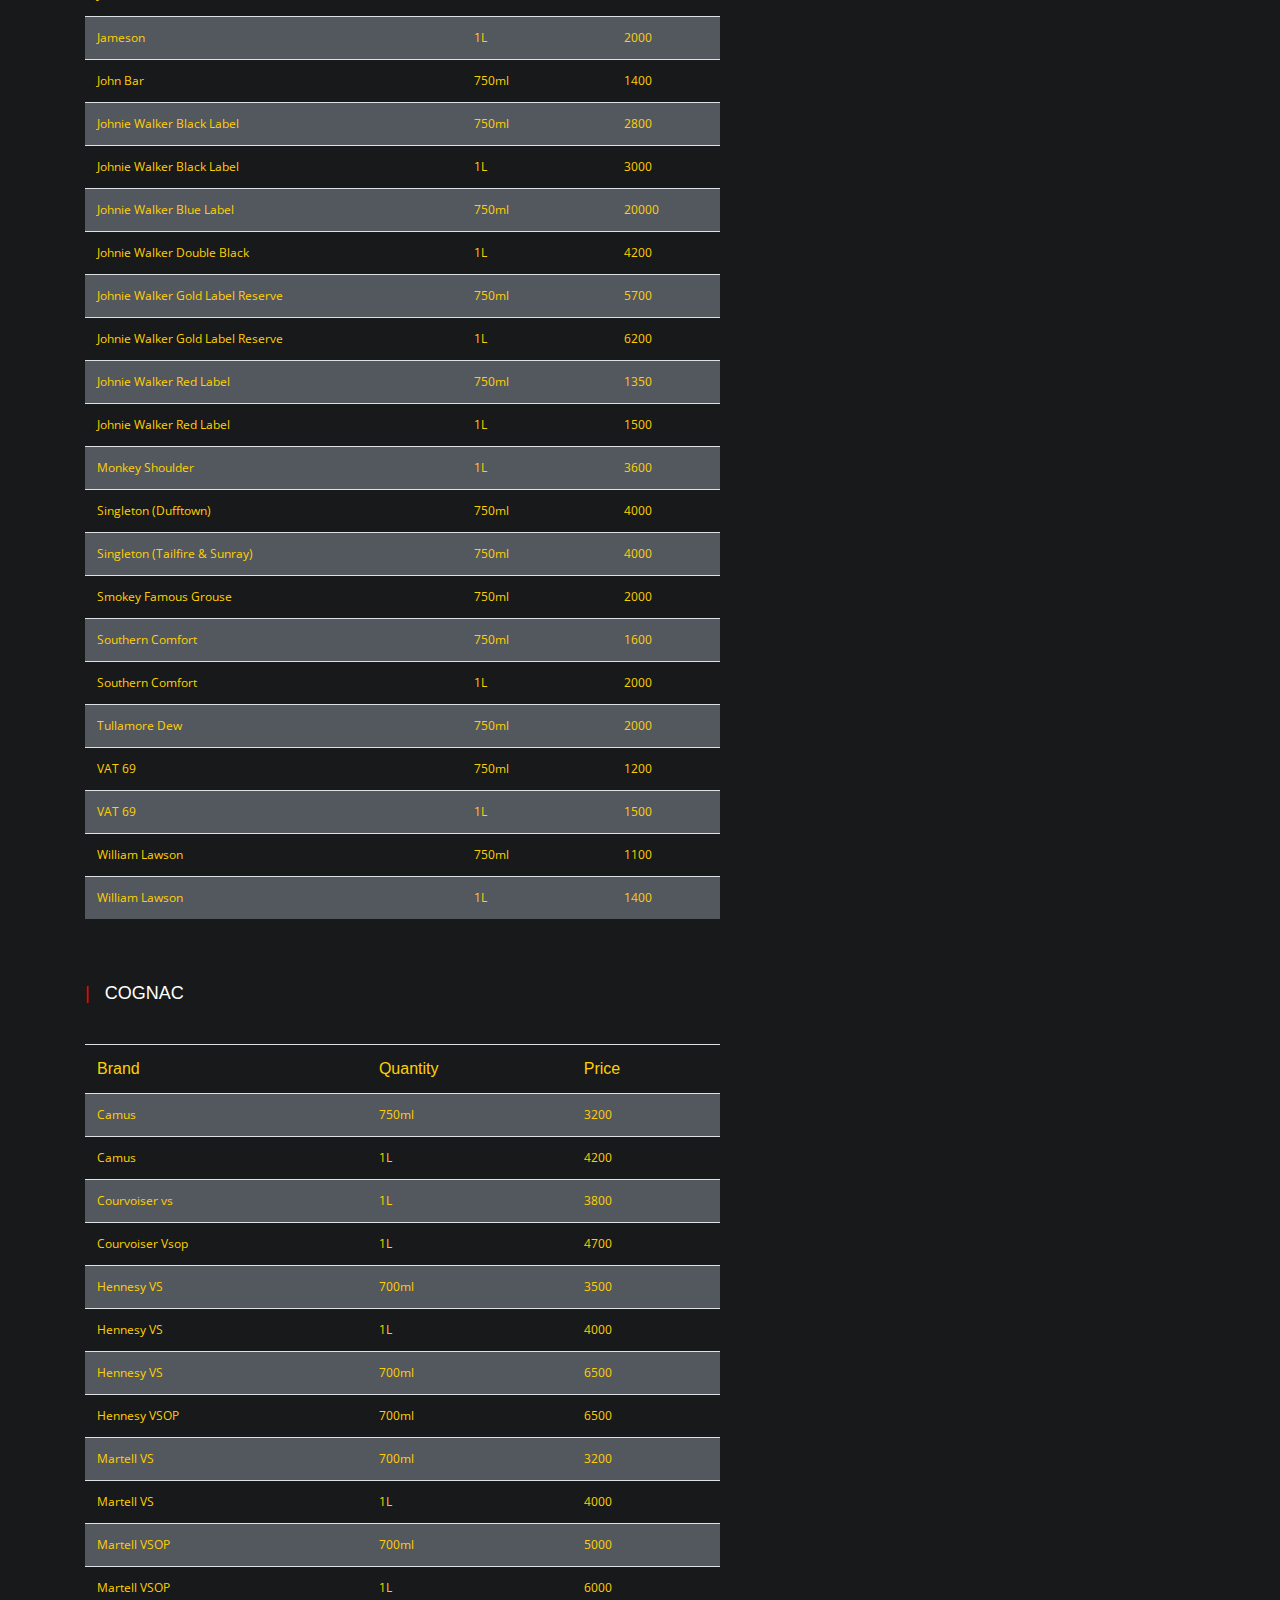
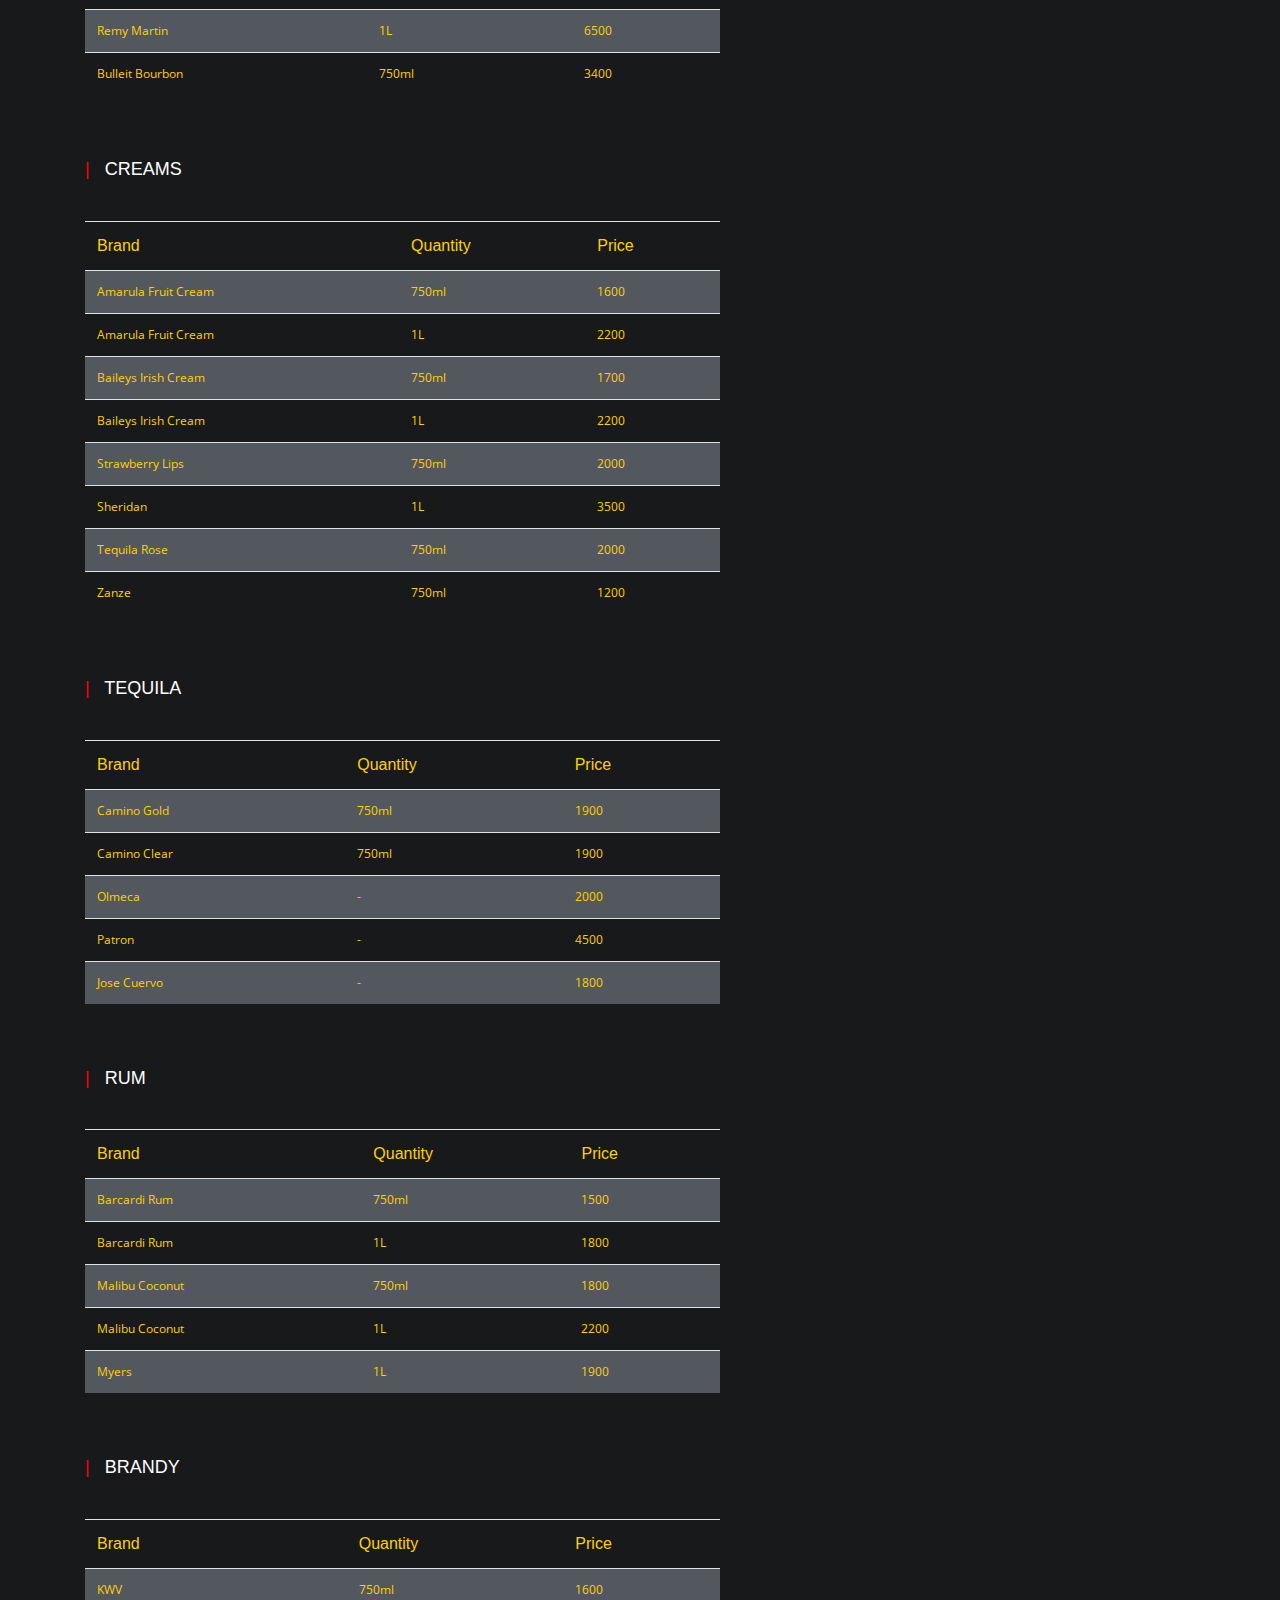
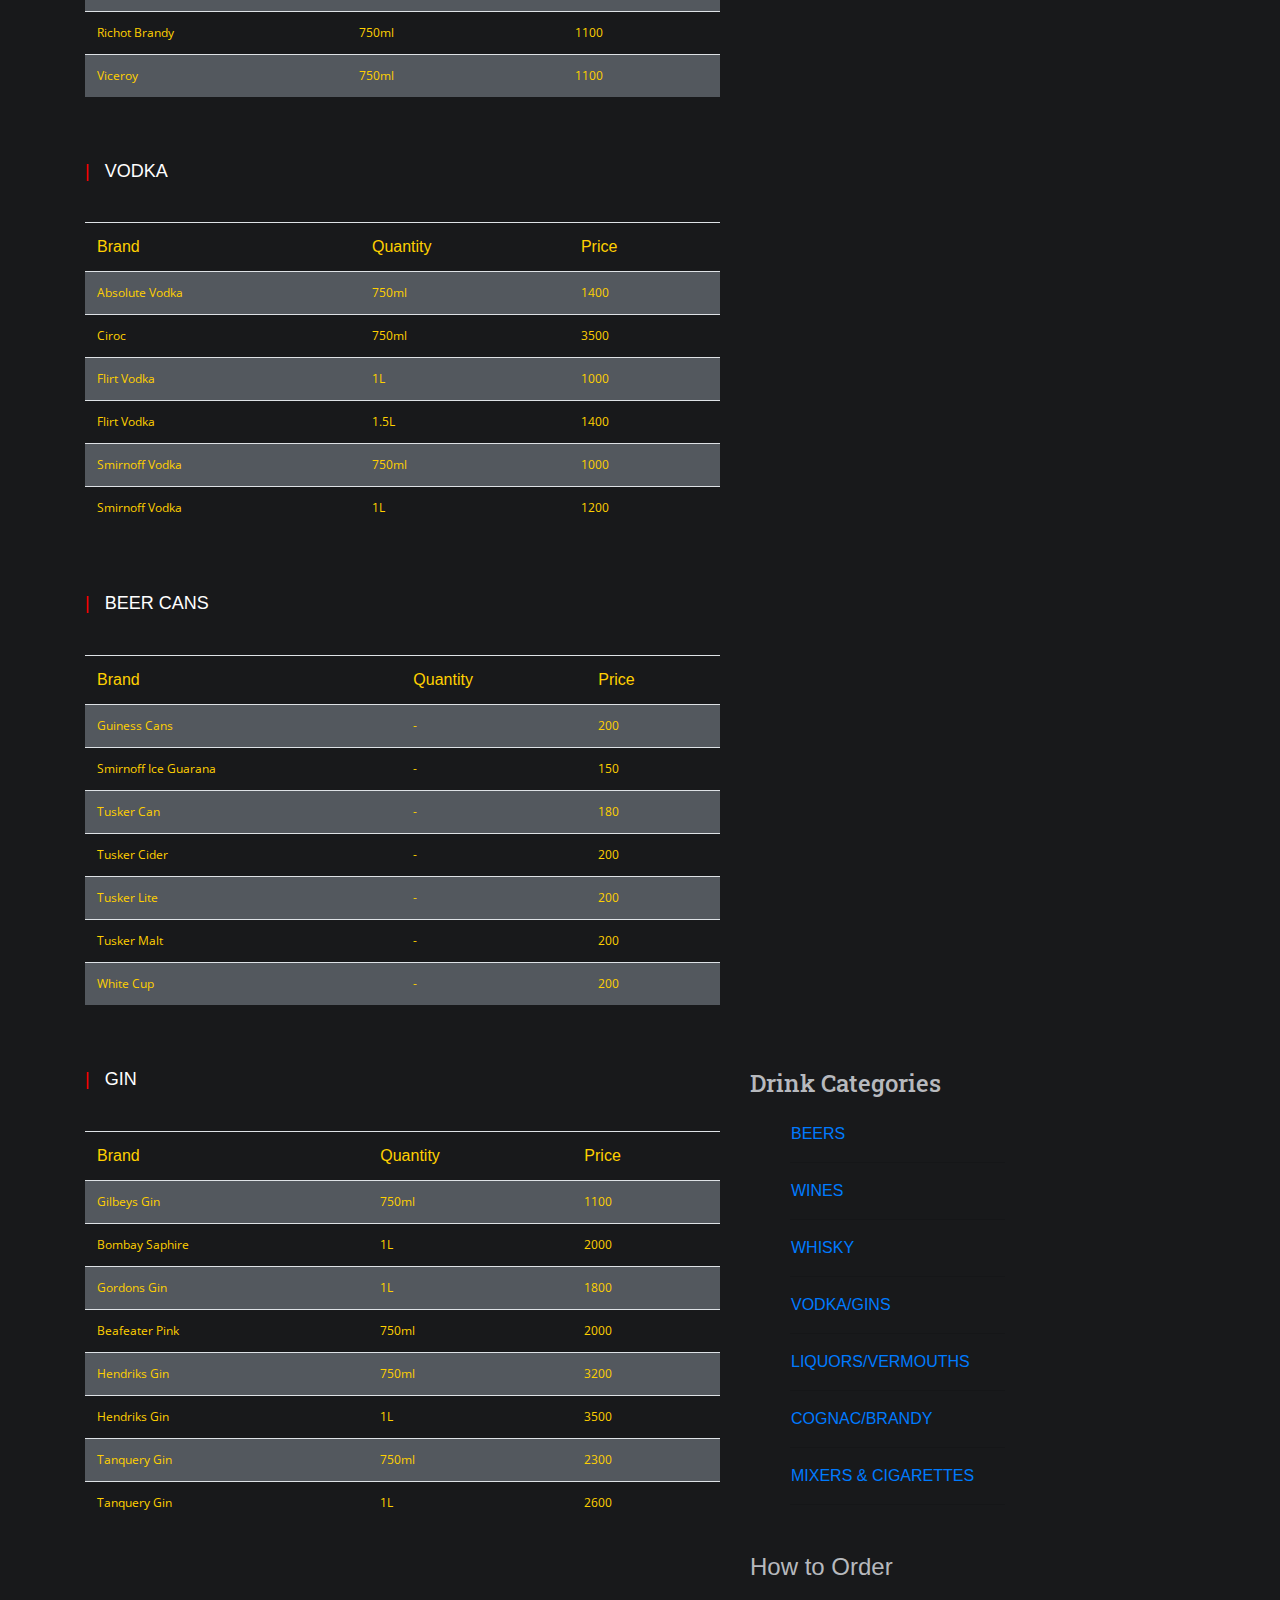
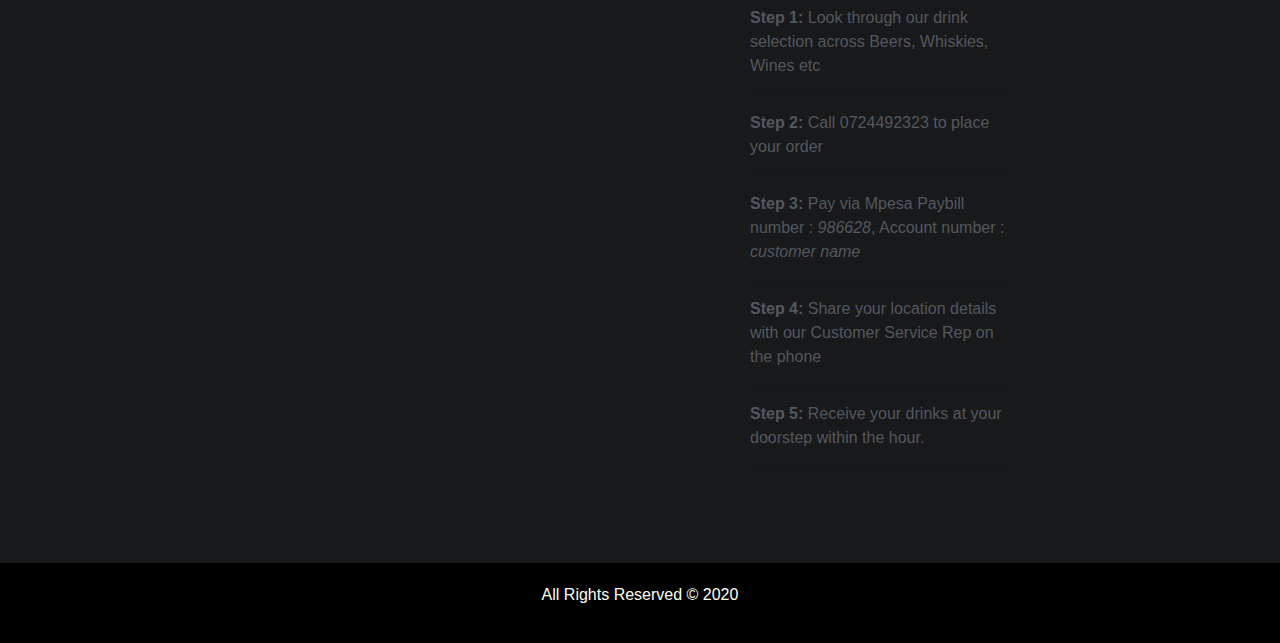
==== commit f0f4385e: "Added more data tables to the menu." ====
--- a/index.html
+++ b/index.html
@@ -606,7 +606,347 @@
                     </section>
                 </div>
 
-
+                <div class="left col-sm-7">
+                    <section class="header pb-3" id="whisky">
+                        <h4 id="product-name" class="mt-5"><span id="mstari"> | &nbsp; </span> CREAMS</h4>
+                    </section>
+                    <section class="table">
+                        <table class="tablepress tablepress-id-1 mt-3">
+                            <tbody class="row-hover">
+                                <tr>
+                                    <td id="table-header">Brand</td>
+                                    <td id="table-header">Quantity</td>
+                                    <td id="table-header">Price</td>
+                                </tr>
+                                <tr class="row-1 odd">
+                                    <td class="column-1">Amarula Fruit Cream</td>
+                                    <td class="column-2">750ml</td>
+                                    <td class="column-3">1600</td>
+                                </tr>
+                                <tr class="row-2 even">
+                                    <td class="column-1">Amarula Fruit Cream</td>
+                                    <td class="column-2">1L</td>
+                                    <td class="column-3">2200</td>
+                                </tr>  
+                                <tr class="row-2 even">
+                                    <td class="column-1">Baileys Irish Cream</td>
+                                    <td class="column-2">750ml</td>
+                                    <td class="column-3">1700</td>
+                                </tr>
+                                <tr class="row-2 even">
+                                    <td class="column-1">Baileys Irish Cream</td>
+                                    <td class="column-2">1L</td>
+                                    <td class="column-3">2200</td>
+                                </tr>      
+                                <tr class="row-2 even">
+                                    <td class="column-1">Strawberry Lips</td>
+                                    <td class="column-2">750ml</td>
+                                    <td class="column-3">2000</td>
+                                </tr>       
+                                <tr class="row-2 even">
+                                    <td class="column-1">Sheridan</td>
+                                    <td class="column-2">1L</td>
+                                    <td class="column-3">3500</td>
+                                </tr>    
+                                <tr class="row-2 even">
+                                    <td class="column-1">Tequila Rose</td>
+                                    <td class="column-2">750ml</td>
+                                    <td class="column-3">2000</td>
+                                </tr>   
+                                <tr class="row-2 even">
+                                    <td class="column-1">Zanze</td>
+                                    <td class="column-2">750ml</td>
+                                    <td class="column-3">1200</td>
+                                </tr>         
+                            </tbody>
+                        </table>
+                    </section>
+                </div>
+
+
+                <div class="left col-sm-7">
+                    <section class="header pb-3" id="whisky">
+                        <h4 id="product-name" class="mt-5"><span id="mstari"> | &nbsp; </span> TEQUILA</h4>
+                    </section>
+                    <section class="table">
+                        <table class="tablepress tablepress-id-1 mt-3">
+                            <tbody class="row-hover">
+                                <tr>
+                                    <td id="table-header">Brand</td>
+                                    <td id="table-header">Quantity</td>
+                                    <td id="table-header">Price</td>
+                                </tr>
+                                <tr class="row-1 odd">
+                                    <td class="column-1">Camino Gold</td>
+                                    <td class="column-2">750ml</td>
+                                    <td class="column-3">1900</td>
+                                </tr>
+                                <tr class="row-2 even">
+                                    <td class="column-1">Camino Clear</td>
+                                    <td class="column-2">750ml</td>
+                                    <td class="column-3">1900</td>
+                                </tr>  
+                                <tr class="row-1 odd">
+                                    <td class="column-1">Olmeca</td>
+                                    <td class="column-2">-</td>
+                                    <td class="column-3">2000</td>
+                                </tr>    
+                                <tr class="row-1 odd">
+                                    <td class="column-1">Patron</td>
+                                    <td class="column-2">-</td>
+                                    <td class="column-3">4500</td>
+                                </tr>   
+                                <tr class="row-1 odd">
+                                    <td class="column-1">Jose Cuervo</td>
+                                    <td class="column-2">-</td>
+                                    <td class="column-3">1800</td>
+                                </tr>                      
+                            </tbody>
+                        </table>
+                    </section>
+                </div>
+
+
+
+
+                <div class="left col-sm-7">
+                    <section class="header pb-3" id="whisky">
+                        <h4 id="product-name" class="mt-5"><span id="mstari"> | &nbsp; </span> RUM</h4>
+                    </section>
+                    <section class="table">
+                        <table class="tablepress tablepress-id-1 mt-3">
+                            <tbody class="row-hover">
+                                <tr>
+                                    <td id="table-header">Brand</td>
+                                    <td id="table-header">Quantity</td>
+                                    <td id="table-header">Price</td>
+                                </tr>
+                                <tr class="row-1 odd">
+                                    <td class="column-1">Barcardi Rum</td>
+                                    <td class="column-2">750ml</td>
+                                    <td class="column-3">1500</td>
+                                </tr>
+                                <tr class="row-2 even">
+                                    <td class="column-1">Barcardi Rum</td>
+                                    <td class="column-2">1L</td>
+                                    <td class="column-3">1800</td>
+                                </tr>         
+                                <tr class="row-1 odd">
+                                    <td class="column-1">Malibu Coconut</td>
+                                    <td class="column-2">750ml</td>
+                                    <td class="column-3">1800</td>
+                                </tr>      
+                                <tr class="row-1 odd">
+                                    <td class="column-1">Malibu Coconut</td>
+                                    <td class="column-2">1L</td>
+                                    <td class="column-3">2200</td>
+                                </tr>      
+                                <tr class="row-1 odd">
+                                    <td class="column-1">Myers</td>
+                                    <td class="column-2">1L</td>
+                                    <td class="column-3">1900</td>
+                                </tr>          
+                            </tbody>
+                        </table>
+                    </section>
+                </div>
+
+
+
+
+
+
+                <div class="left col-sm-7">
+                    <section class="header pb-3" id="whisky">
+                        <h4 id="product-name" class="mt-5"><span id="mstari"> | &nbsp; </span> BRANDY</h4>
+                    </section>
+                    <section class="table">
+                        <table class="tablepress tablepress-id-1 mt-3">
+                            <tbody class="row-hover">
+                                <tr>
+                                    <td id="table-header">Brand</td>
+                                    <td id="table-header">Quantity</td>
+                                    <td id="table-header">Price</td>
+                                </tr>
+                                <tr class="row-1 odd">
+                                    <td class="column-1">KWV</td>
+                                    <td class="column-2">750ml</td>
+                                    <td class="column-3">1600</td>
+                                </tr>
+                                <tr class="row-2 even">
+                                    <td class="column-1">Richot Brandy</td>
+                                    <td class="column-2">750ml</td>
+                                    <td class="column-3">1100</td>
+                                </tr>       
+                                <tr class="row-1 odd">
+                                    <td class="column-1">Viceroy</td>
+                                    <td class="column-2">750ml</td>
+                                    <td class="column-3">1100</td>
+                                </tr>                        
+                            </tbody>
+                        </table>
+                    </section>
+                </div>
+
+
+                <div class="left col-sm-7">
+                    <section class="header pb-3" id="whisky">
+                        <h4 id="product-name" class="mt-5"><span id="mstari"> | &nbsp; </span> VODKA</h4>
+                    </section>
+                    <section class="table">
+                        <table class="tablepress tablepress-id-1 mt-3">
+                            <tbody class="row-hover">
+                                <tr>
+                                    <td id="table-header">Brand</td>
+                                    <td id="table-header">Quantity</td>
+                                    <td id="table-header">Price</td>
+                                </tr>
+                                <tr class="row-1 odd">
+                                    <td class="column-1">Absolute Vodka</td>
+                                    <td class="column-2">750ml</td>
+                                    <td class="column-3">1400</td>
+                                </tr>
+                                <tr class="row-2 even">
+                                    <td class="column-1">Ciroc</td>
+                                    <td class="column-2">750ml</td>
+                                    <td class="column-3">3500</td>
+                                </tr>   
+                                <tr class="row-1 odd">
+                                    <td class="column-1">Flirt Vodka</td>
+                                    <td class="column-2">1L</td>
+                                    <td class="column-3">1000</td>
+                                </tr>    
+                                <tr class="row-1 odd">
+                                    <td class="column-1">Flirt Vodka</td>
+                                    <td class="column-2">1.5L</td>
+                                    <td class="column-3">1400</td>
+                                </tr>  
+                                <tr class="row-1 odd">
+                                    <td class="column-1">Smirnoff Vodka</td>
+                                    <td class="column-2">750ml</td>
+                                    <td class="column-3">1000</td>
+                                </tr>   
+                                <tr class="row-1 odd">
+                                    <td class="column-1">Smirnoff Vodka</td>
+                                    <td class="column-2">1L</td>
+                                    <td class="column-3">1200</td>
+                                </tr>                   
+                            </tbody>
+                        </table>
+                    </section>
+                </div>
+
+
+
+                <div class="left col-sm-7">
+                    <section class="header pb-3" id="whisky">
+                        <h4 id="product-name" class="mt-5"><span id="mstari"> | &nbsp; </span> BEER CANS</h4>
+                    </section>
+                    <section class="table">
+                        <table class="tablepress tablepress-id-1 mt-3">
+                            <tbody class="row-hover">
+                                <tr>
+                                    <td id="table-header">Brand</td>
+                                    <td id="table-header">Quantity</td>
+                                    <td id="table-header">Price</td>
+                                </tr>
+                                <tr class="row-1 odd">
+                                    <td class="column-1">Guiness Cans</td>
+                                    <td class="column-2">-</td>
+                                    <td class="column-3">200</td>
+                                </tr>
+                                <tr class="row-2 even">
+                                    <td class="column-1">Smirnoff Ice Guarana</td>
+                                    <td class="column-2">-</td>
+                                    <td class="column-3">150</td>
+                                </tr>    
+                                <tr class="row-1 odd">
+                                    <td class="column-1">Tusker Can</td>
+                                    <td class="column-2">-</td>
+                                    <td class="column-3">180</td>
+                                </tr>   
+                                <tr class="row-1 odd">
+                                    <td class="column-1">Tusker Cider</td>
+                                    <td class="column-2">-</td>
+                                    <td class="column-3">200</td>
+                                </tr>       
+                                <tr class="row-1 odd">
+                                    <td class="column-1">Tusker Lite</td>
+                                    <td class="column-2">-</td>
+                                    <td class="column-3">200</td>
+                                </tr>   
+                                <tr class="row-1 odd">
+                                    <td class="column-1">Tusker Malt</td>
+                                    <td class="column-2">-</td>
+                                    <td class="column-3">200</td>
+                                </tr>   
+                                <tr class="row-1 odd">
+                                    <td class="column-1">White Cup</td>
+                                    <td class="column-2">-</td>
+                                    <td class="column-3">200</td>
+                                </tr>           
+                            </tbody>
+                        </table>
+                    </section>
+                </div>
+
+
+                <div class="left col-sm-7">
+                    <section class="header pb-3" id="whisky">
+                        <h4 id="product-name" class="mt-5"><span id="mstari"> | &nbsp; </span> GIN</h4>
+                    </section>
+                    <section class="table">
+                        <table class="tablepress tablepress-id-1 mt-3">
+                            <tbody class="row-hover">
+                                <tr>
+                                    <td id="table-header">Brand</td>
+                                    <td id="table-header">Quantity</td>
+                                    <td id="table-header">Price</td>
+                                </tr>
+                                <tr class="row-1 odd">
+                                    <td class="column-1">Gilbeys Gin</td>
+                                    <td class="column-2">750ml</td>
+                                    <td class="column-3">1100</td>
+                                </tr>
+                                <tr class="row-2 even">
+                                    <td class="column-1">Bombay Saphire</td>
+                                    <td class="column-2">1L</td>
+                                    <td class="column-3">2000</td>
+                                </tr>       
+                                <tr class="row-1 odd">
+                                    <td class="column-1">Gordons Gin</td>
+                                    <td class="column-2">1L</td>
+                                    <td class="column-3">1800</td>
+                                </tr>     
+                                <tr class="row-1 odd">
+                                    <td class="column-1">Beafeater Pink</td>
+                                    <td class="column-2">750ml</td>
+                                    <td class="column-3">2000</td>
+                                </tr>    
+                                <tr class="row-1 odd">
+                                    <td class="column-1">Hendriks Gin</td>
+                                    <td class="column-2">750ml</td>
+                                    <td class="column-3">3200</td>
+                                </tr>        
+                                <tr class="row-1 odd">
+                                    <td class="column-1">Hendriks Gin</td>
+                                    <td class="column-2">1L</td>
+                                    <td class="column-3">3500</td>
+                                </tr>       
+                                <tr class="row-1 odd">
+                                    <td class="column-1">Tanquery Gin</td>
+                                    <td class="column-2">750ml</td>
+                                    <td class="column-3">2300</td>
+                                </tr>
+                                <tr class="row-1 odd">
+                                    <td class="column-1">Tanquery Gin</td>
+                                    <td class="column-2">1L</td>
+                                    <td class="column-3">2600</td>
+                                </tr>
+                            </tbody>
+                        </table>
+                    </section>
+                </div>
 
 
 
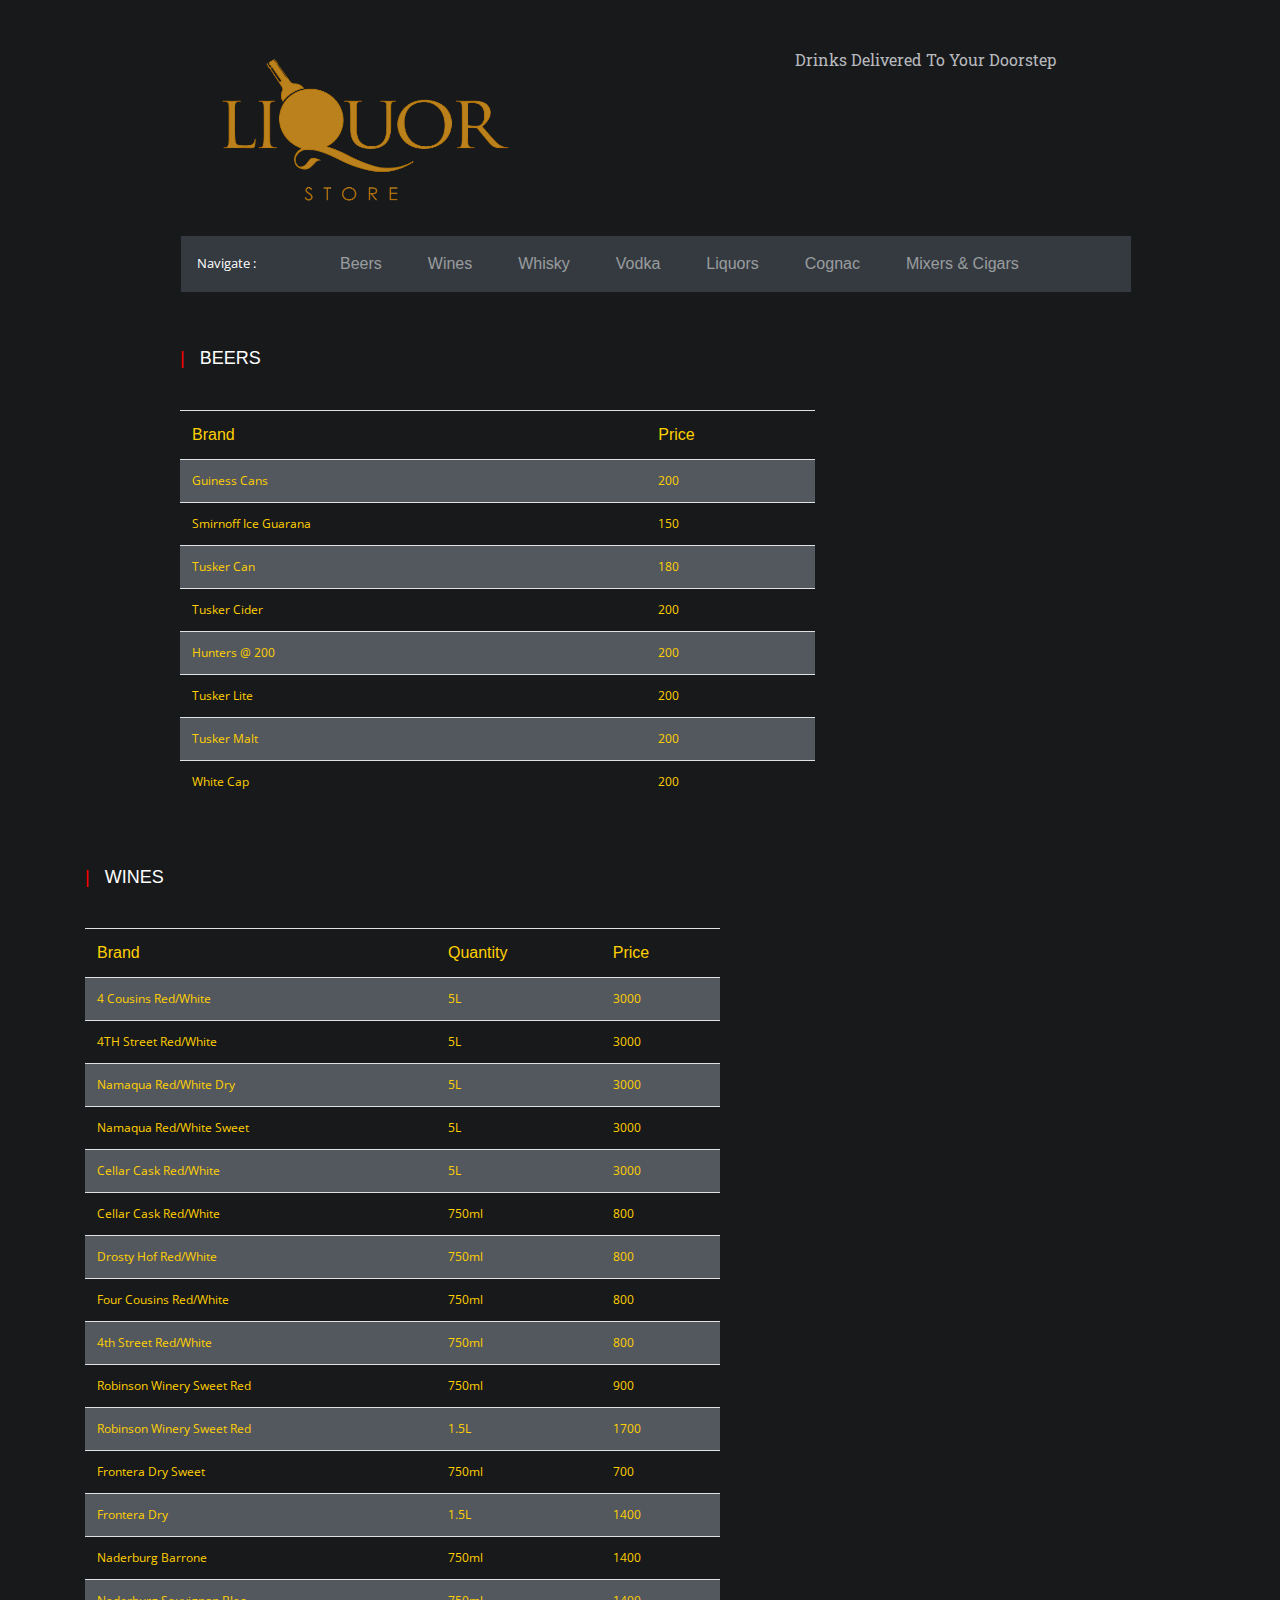
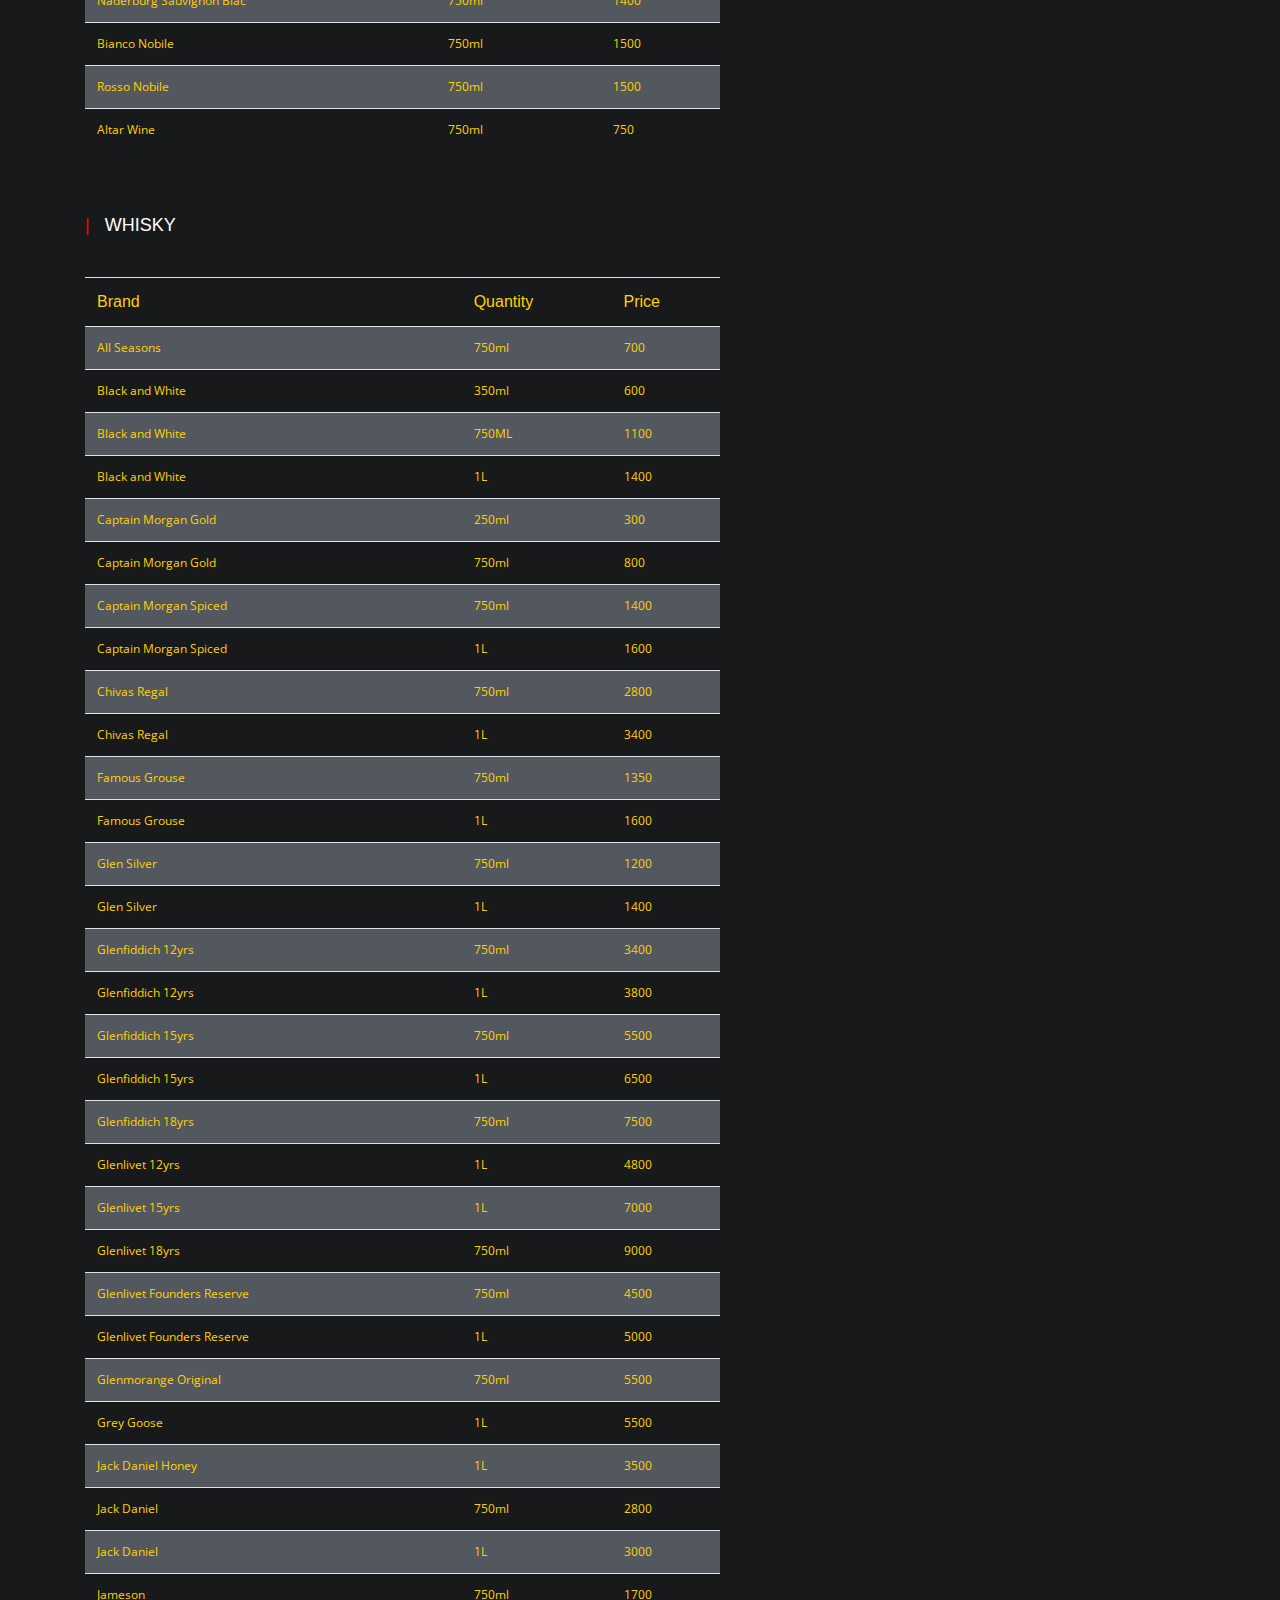
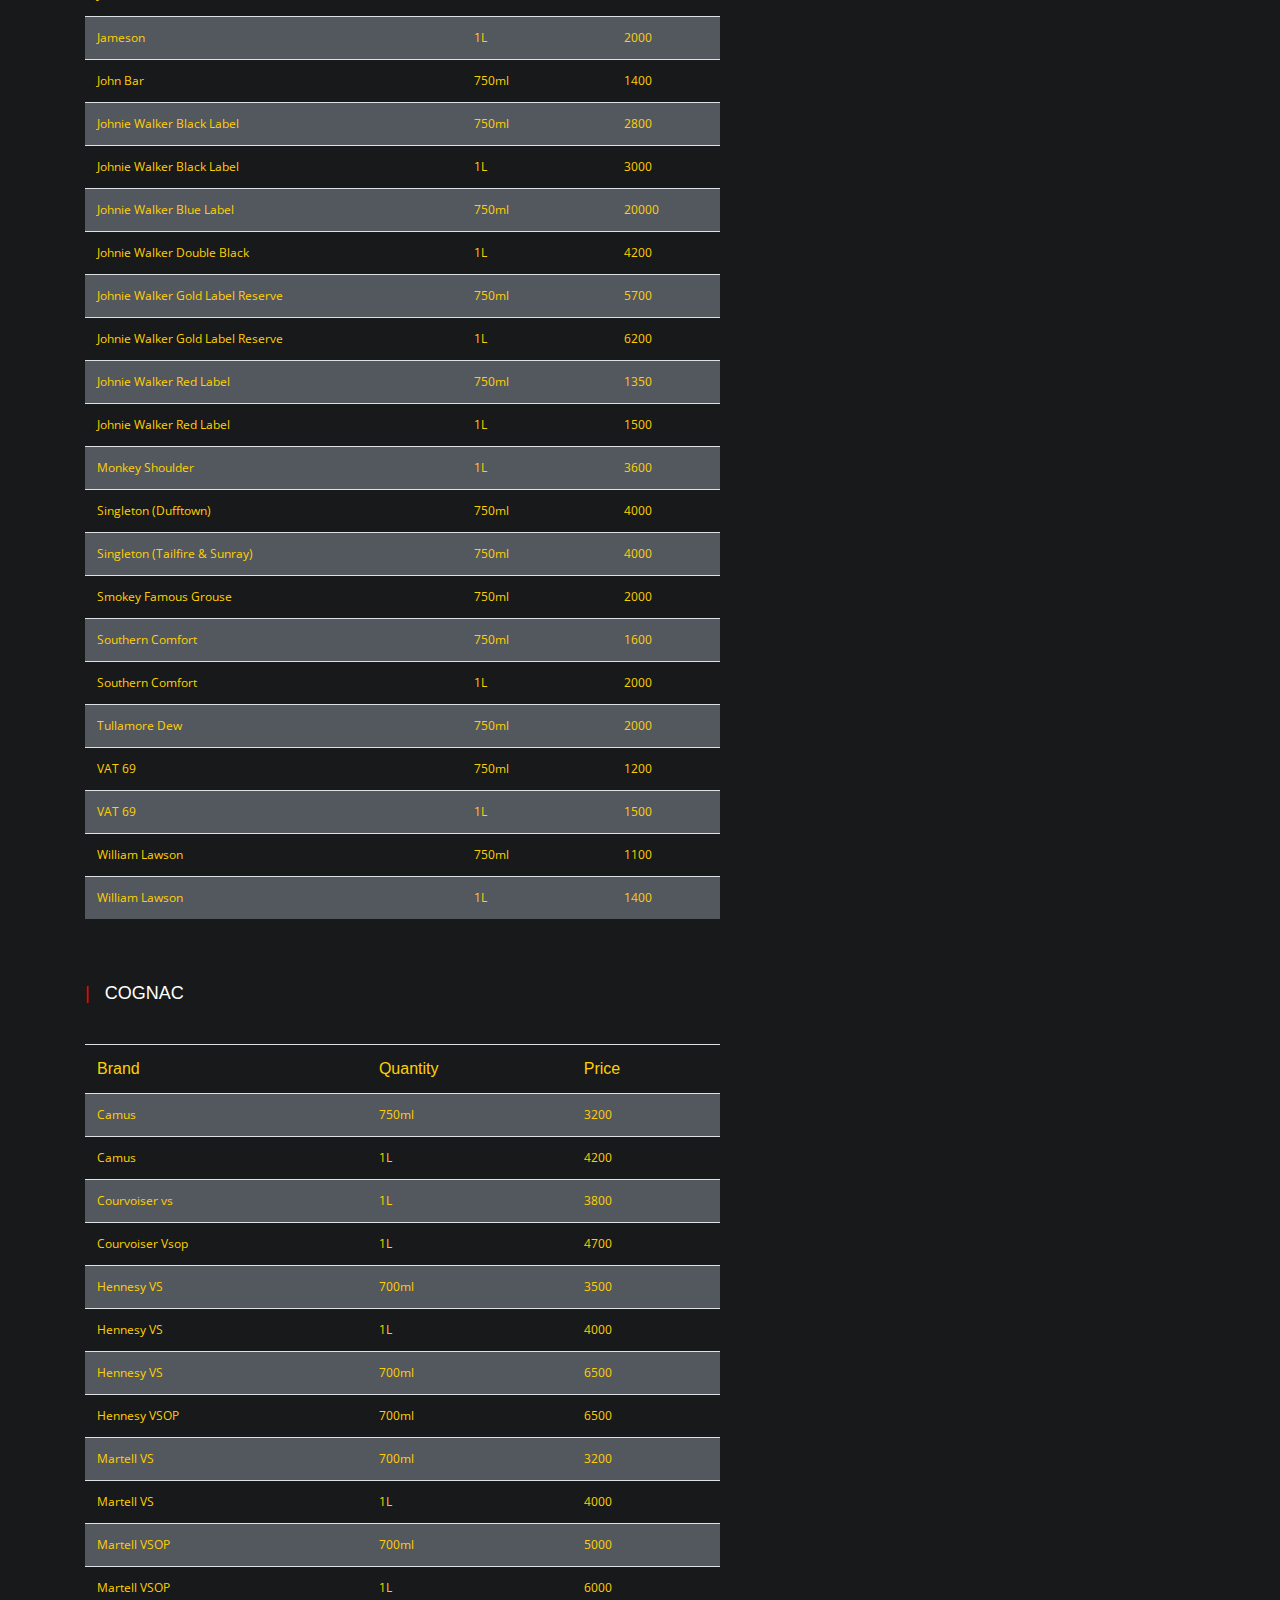
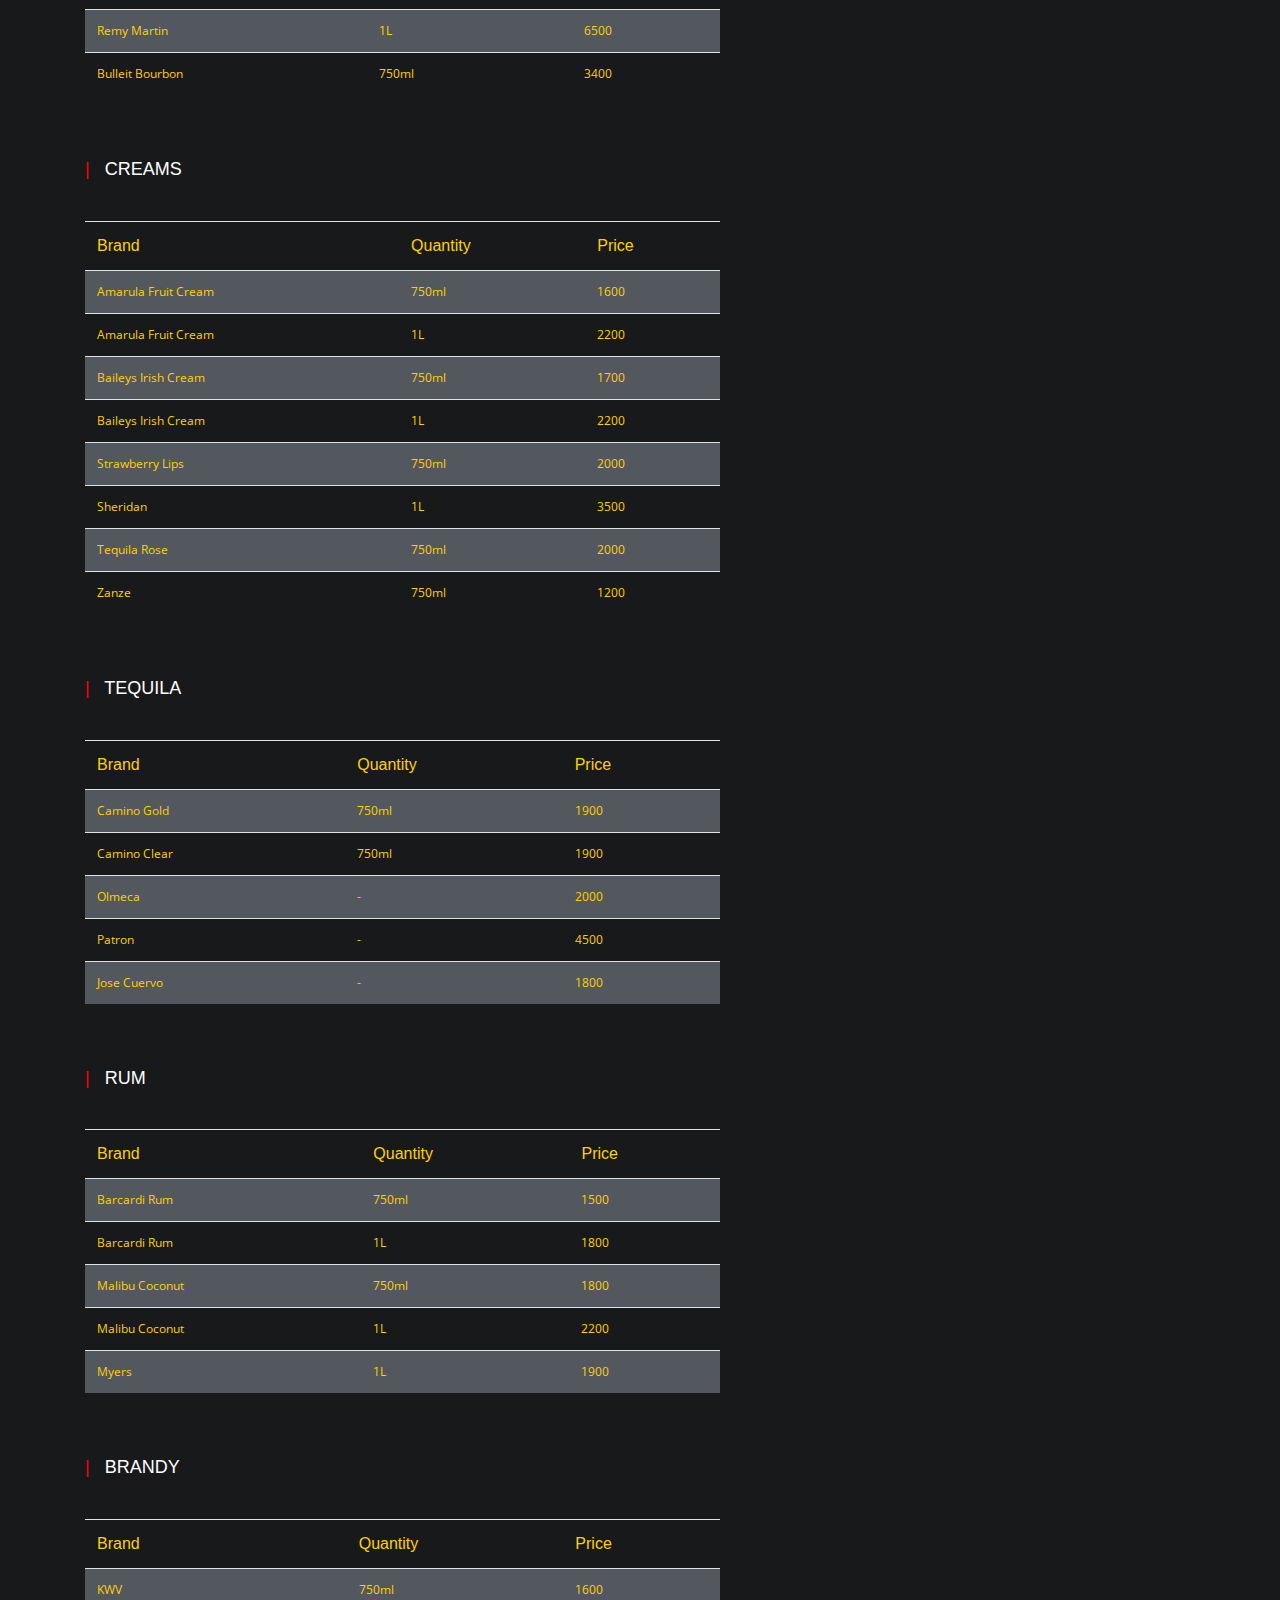
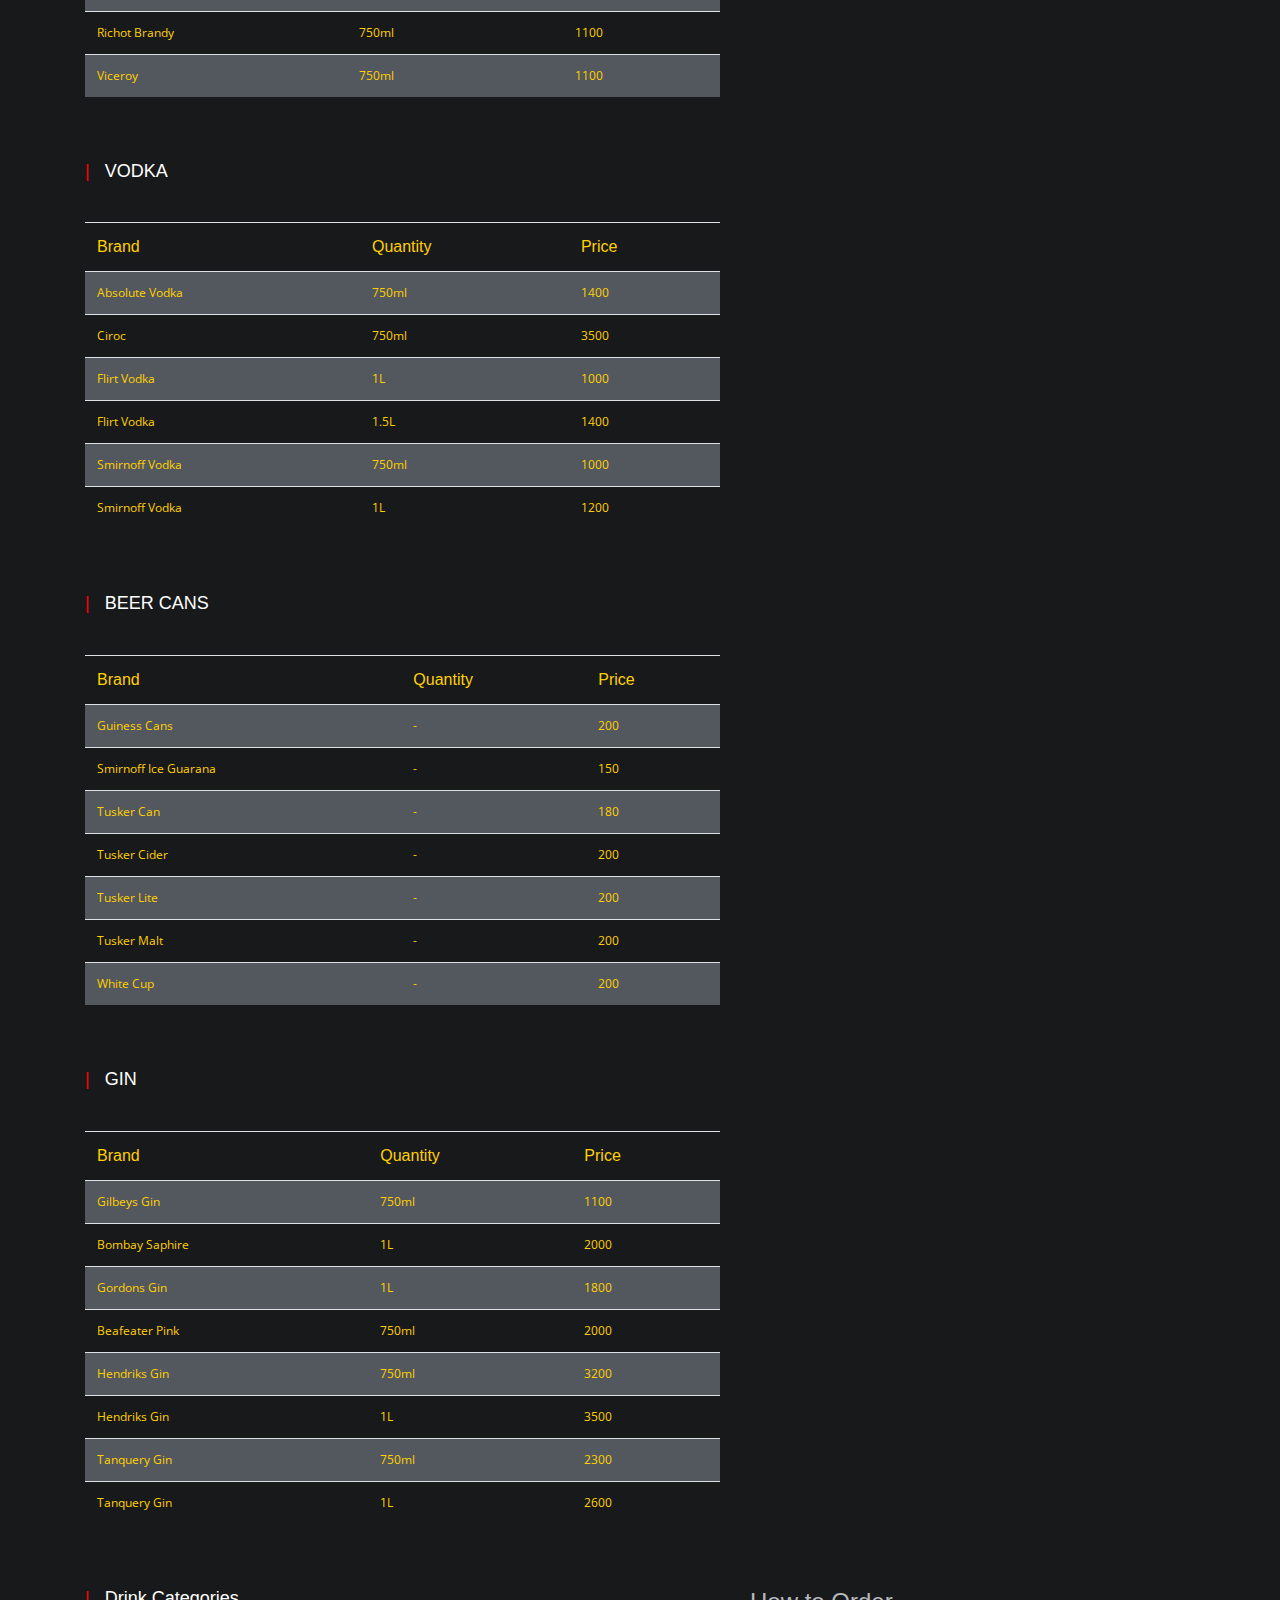
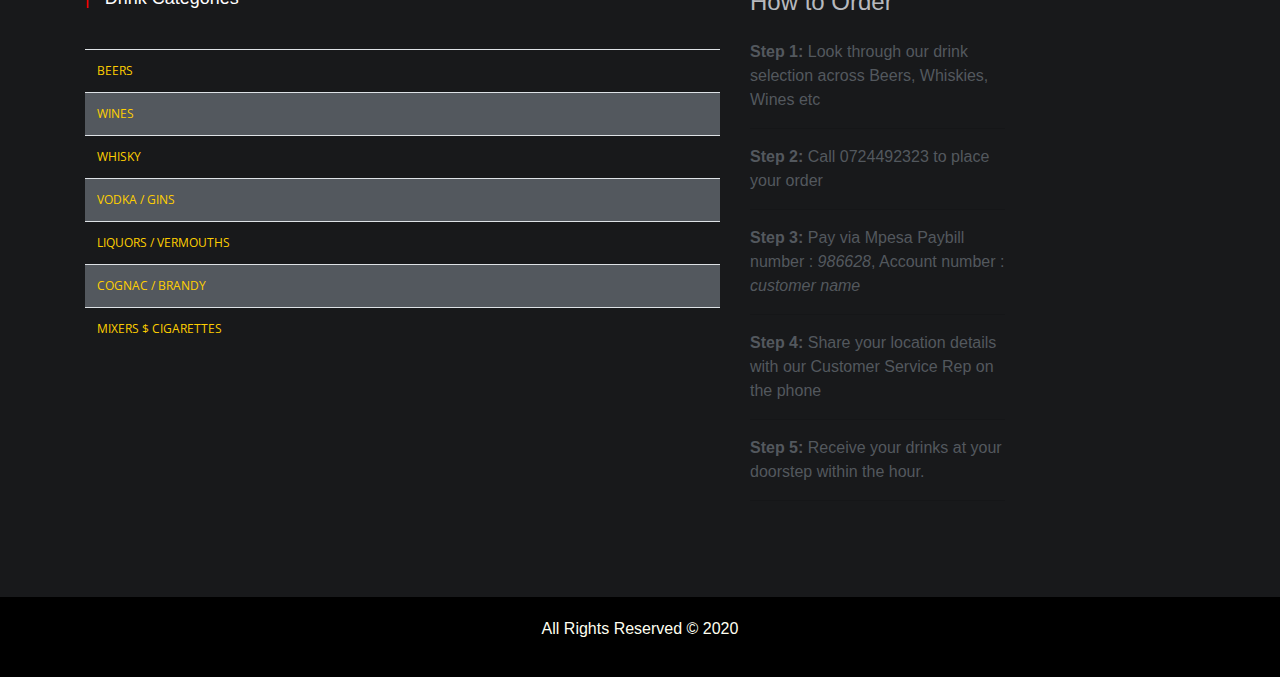
==== commit 2884b88a: "Change the drink type section from a list to a table." ====
--- a/index.html
+++ b/index.html
@@ -949,12 +949,44 @@
                 </div>
 
 
+                <div class="left col-sm-7">
+                    <section class="header pb-3" id="whisky">
+                        <h4 id="product-name" class="mt-5"><span id="mstari"> | &nbsp; </span>Drink Categories</h4>
+                    </section>
+                    <section class="table">
+                        <table class="tablepress tablepress-id-1 mt-3">
+                            <tbody class="row-hover">
+                                <tr class="row-1 odd">
+                                    <td class="column-1">BEERS</td>
+                                </tr>
+                                <tr class="row-2 even">
+                                    <td class="column-1">WINES</td>
+                                </tr>       
+                                <tr class="row-1 odd">
+                                    <td class="column-1">WHISKY</td>
+                                </tr>     
+                                <tr class="row-1 odd">
+                                    <td class="column-1">VODKA / GINS</td>
+                                </tr>
+                                <tr class="row-2 even">
+                                    <td class="column-1">LIQUORS / VERMOUTHS</td>
+                                </tr>       
+                                <tr class="row-1 odd">
+                                    <td class="column-1">COGNAC / BRANDY</td>
+                                </tr> 
+                                <tr class="row-1 odd">
+                                    <td class="column-1">MIXERS $ CIGARETTES</td>
+                                </tr>                        
+                            </tbody>
+                        </table>
+                    </section>
+                </div>
 
                 <div class="right col-sm-3">
                     <div class="kulia">
                         <!-- <hr id="line-separator" class="col-1"> -->
                         <div>
-                            <h4 class="drinks-header pt-5 pb-3">Drink Categories</h4>
+                            <!-- <h4 class="drinks-header pt-5 pb-3">Drink Categories</h4>
                             <ul id="lq-menu" class="menu">
                                 <li id="menu-item-1" class="menu-item">
                                     <a href="#" aria-current="page">BEERS</a>
@@ -981,7 +1013,7 @@
                                     <a href="#">MIXERS &#038; CIGARETTES</a>
                                 </li>
                                 <hr>
-                            </ul>
+                            </ul> -->
 
                             <h4 class="mt-5 order-header pb-3">How to Order</h4>
                             <div class="order-steps">
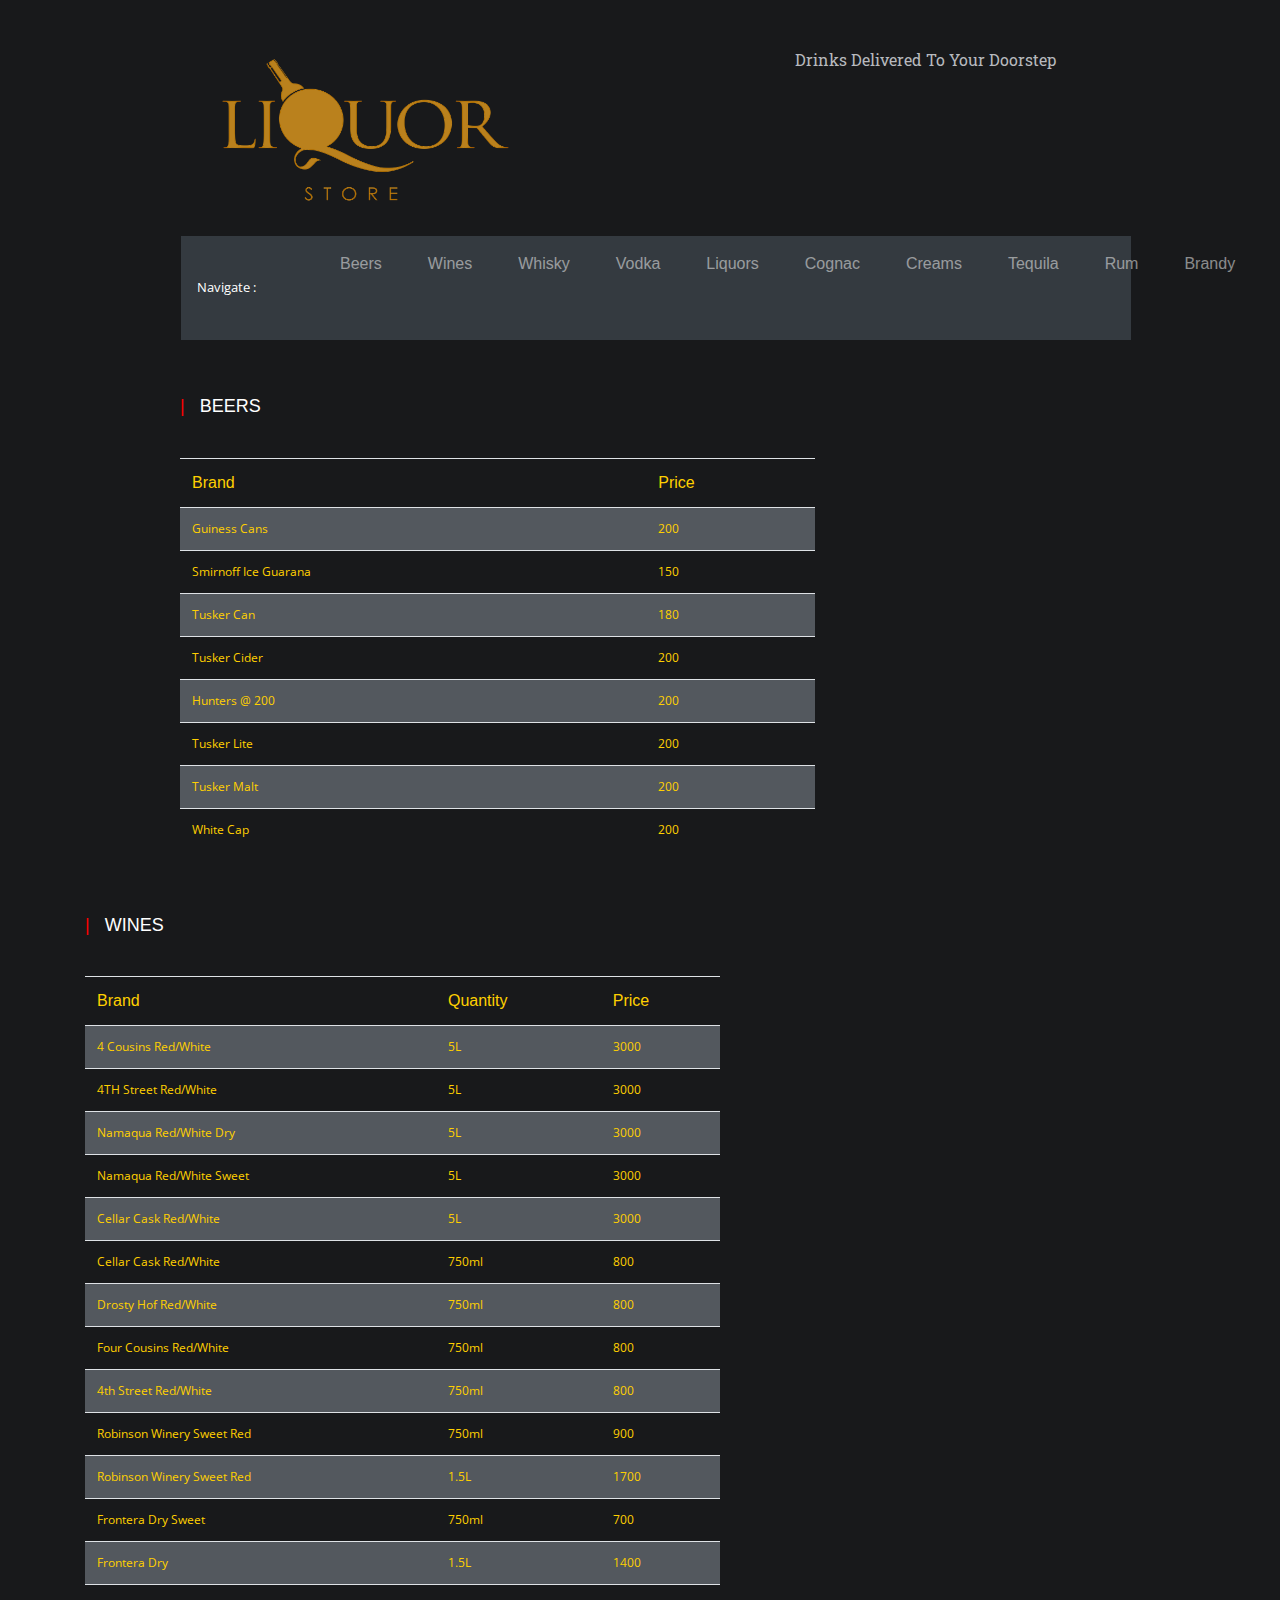
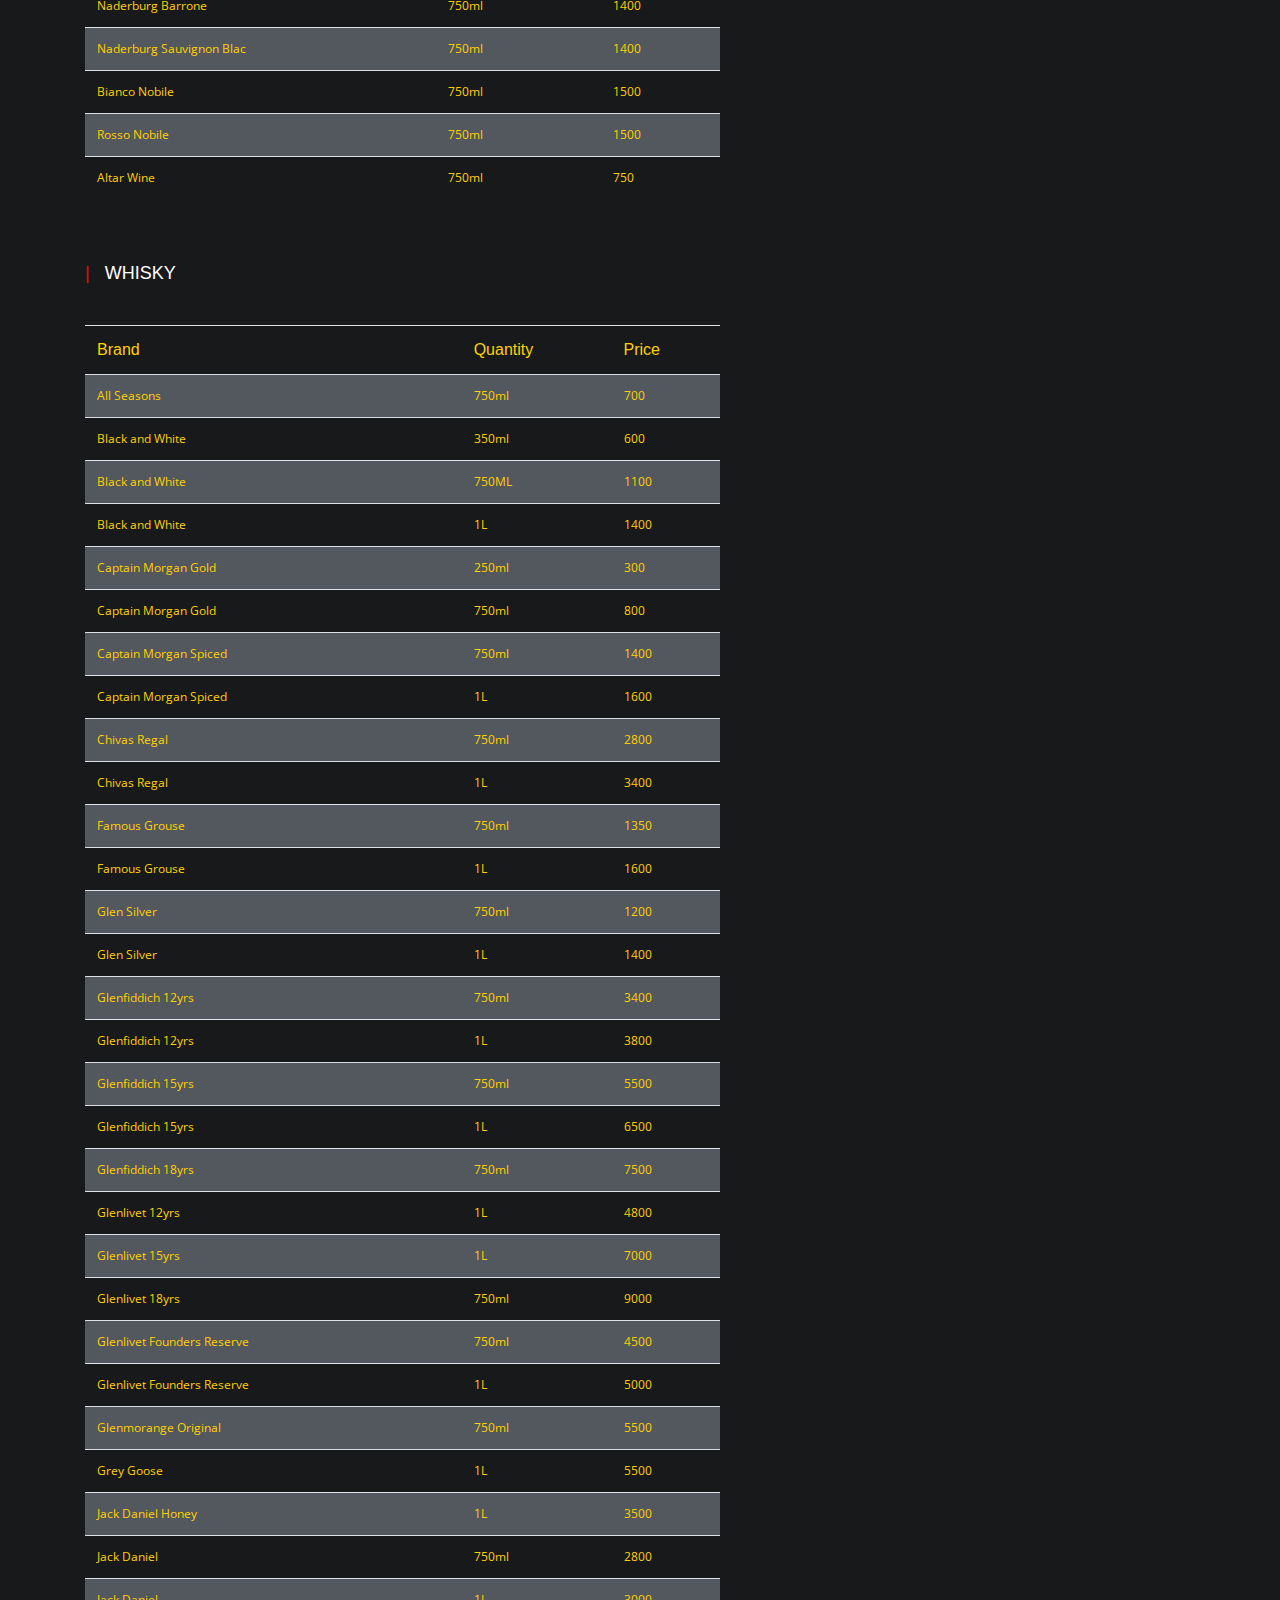
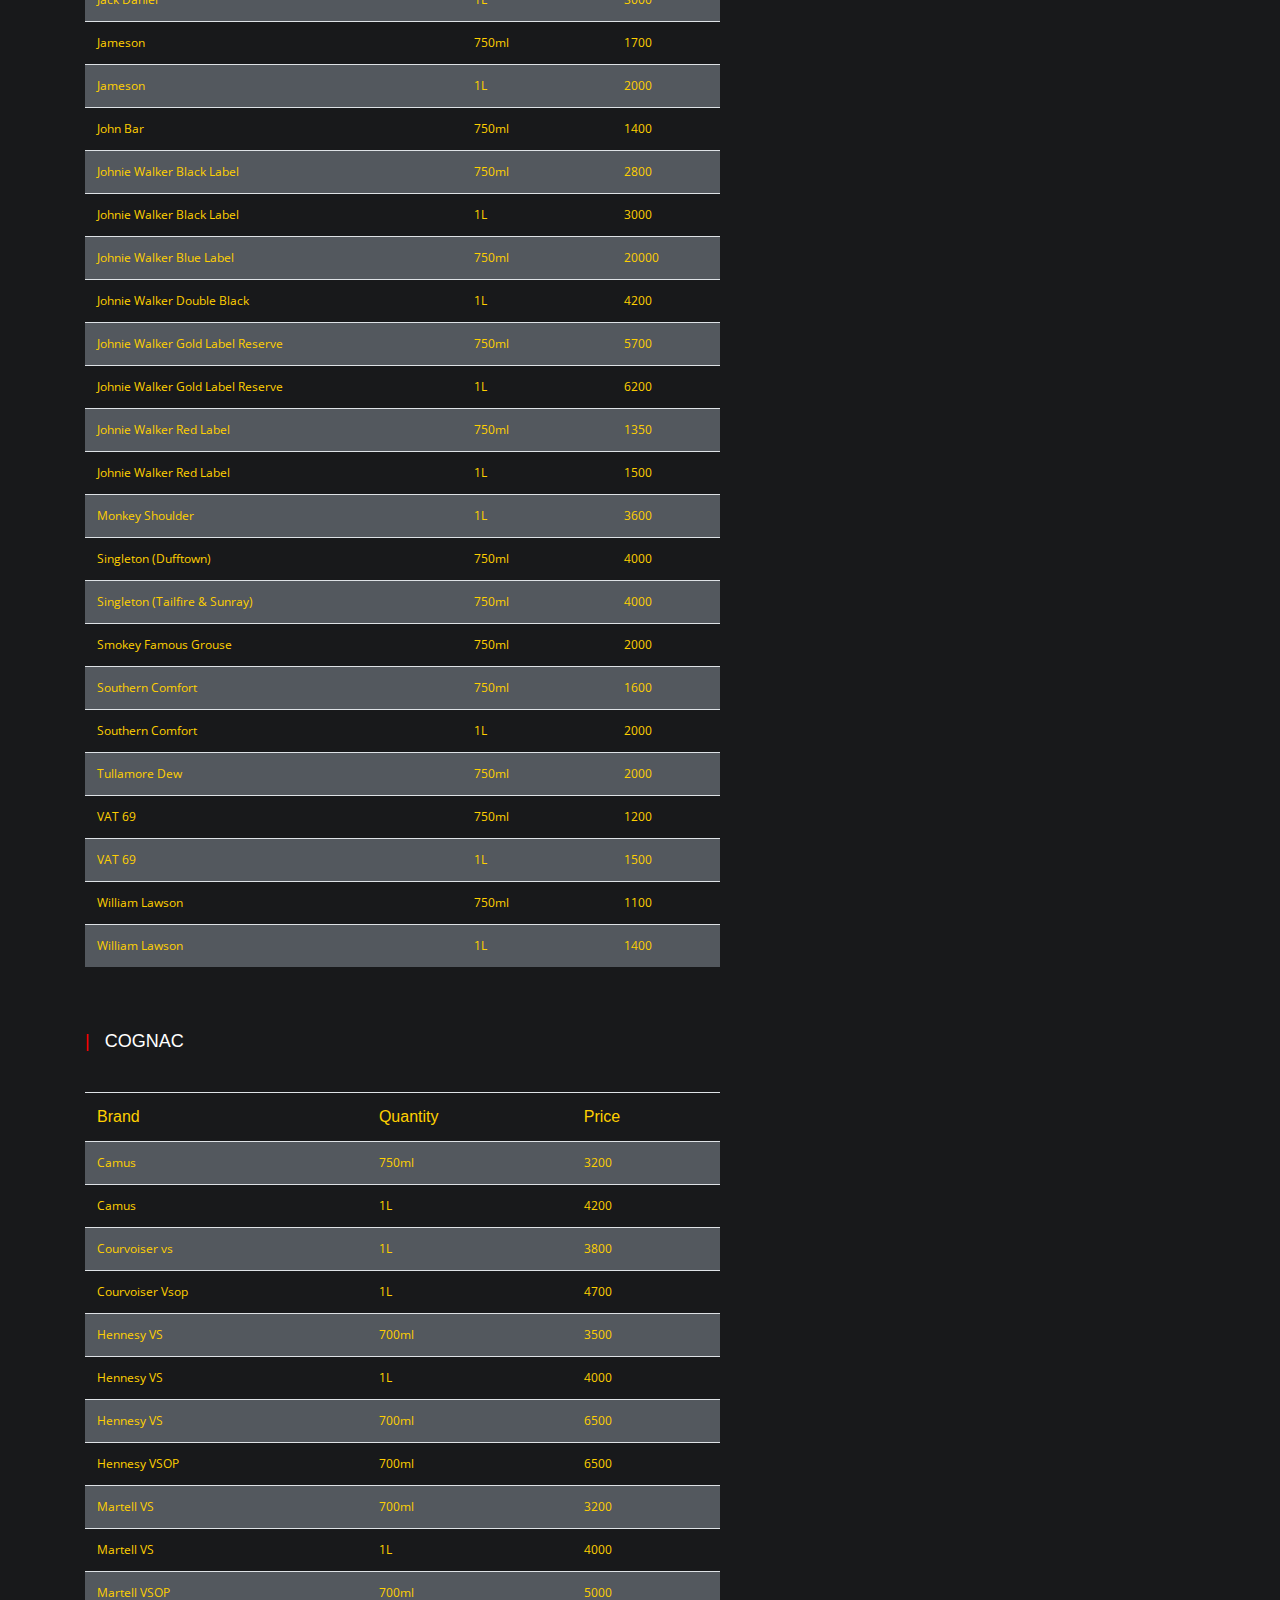
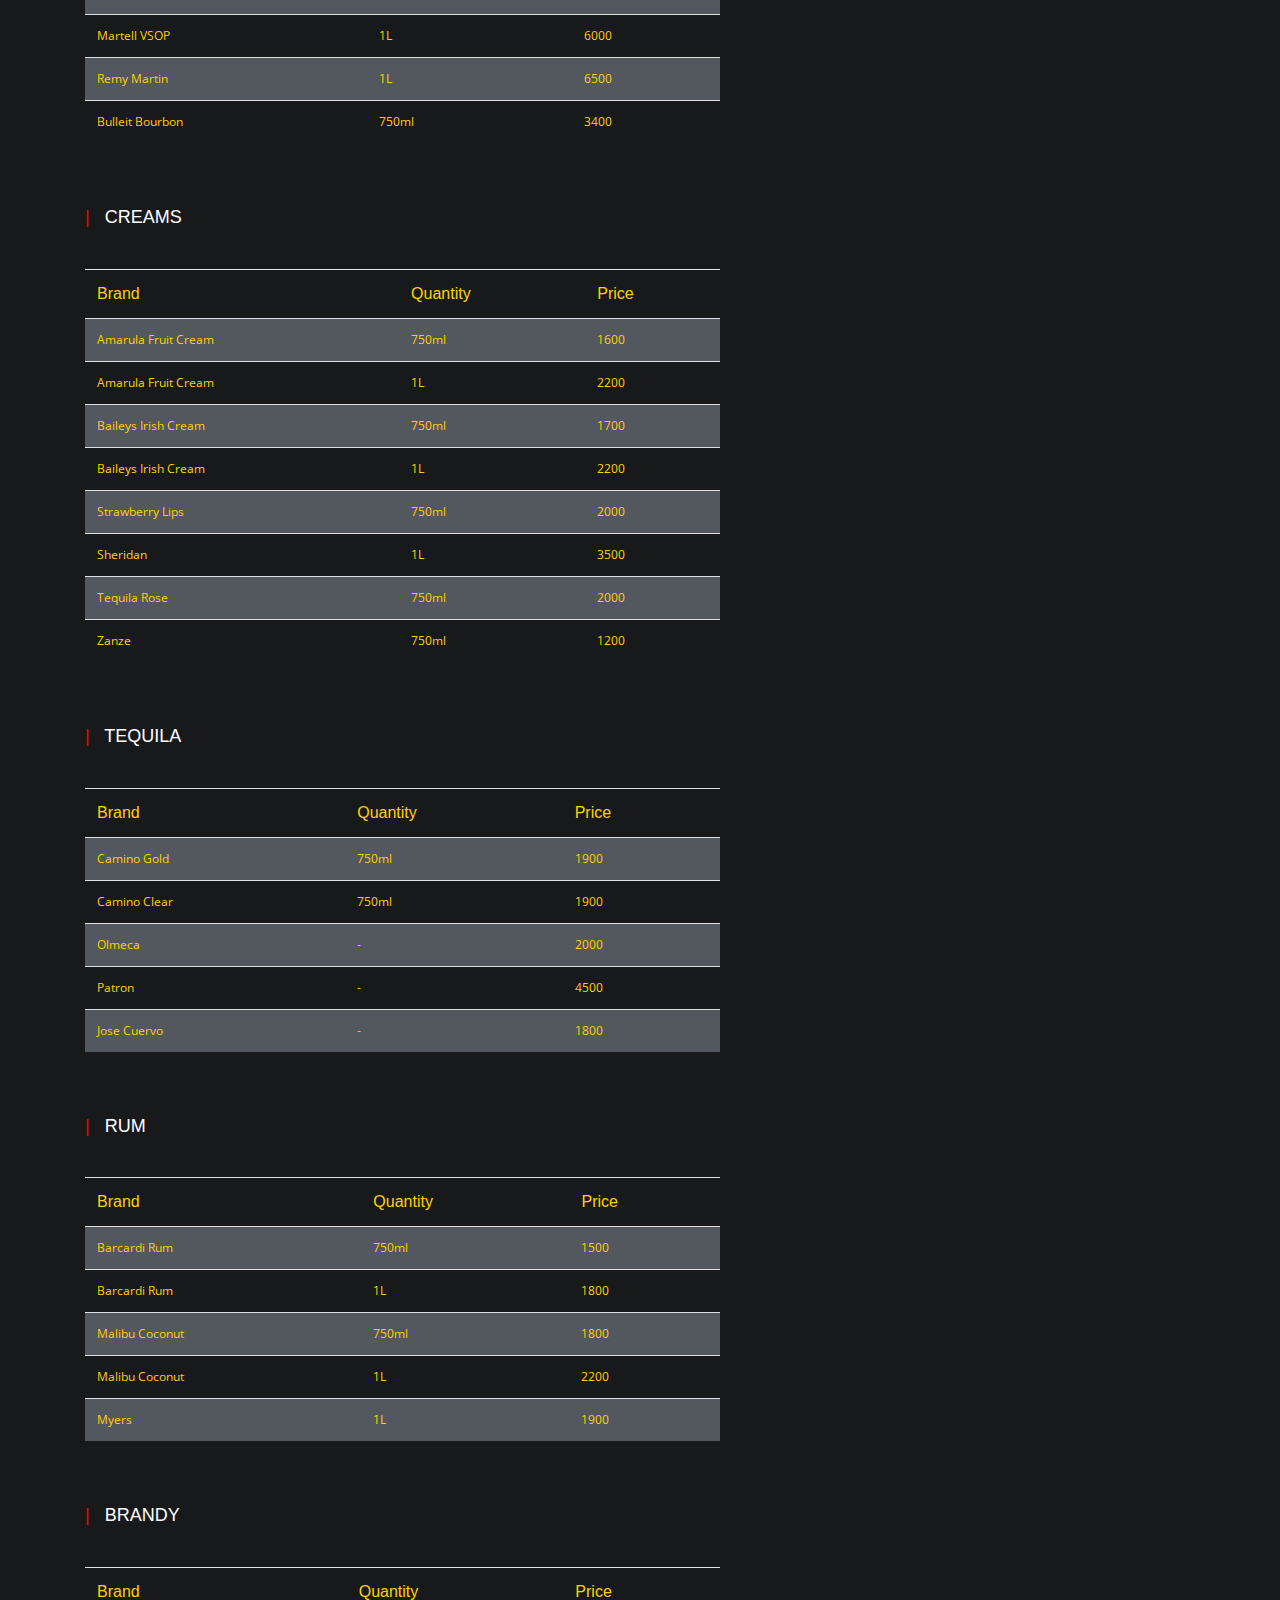
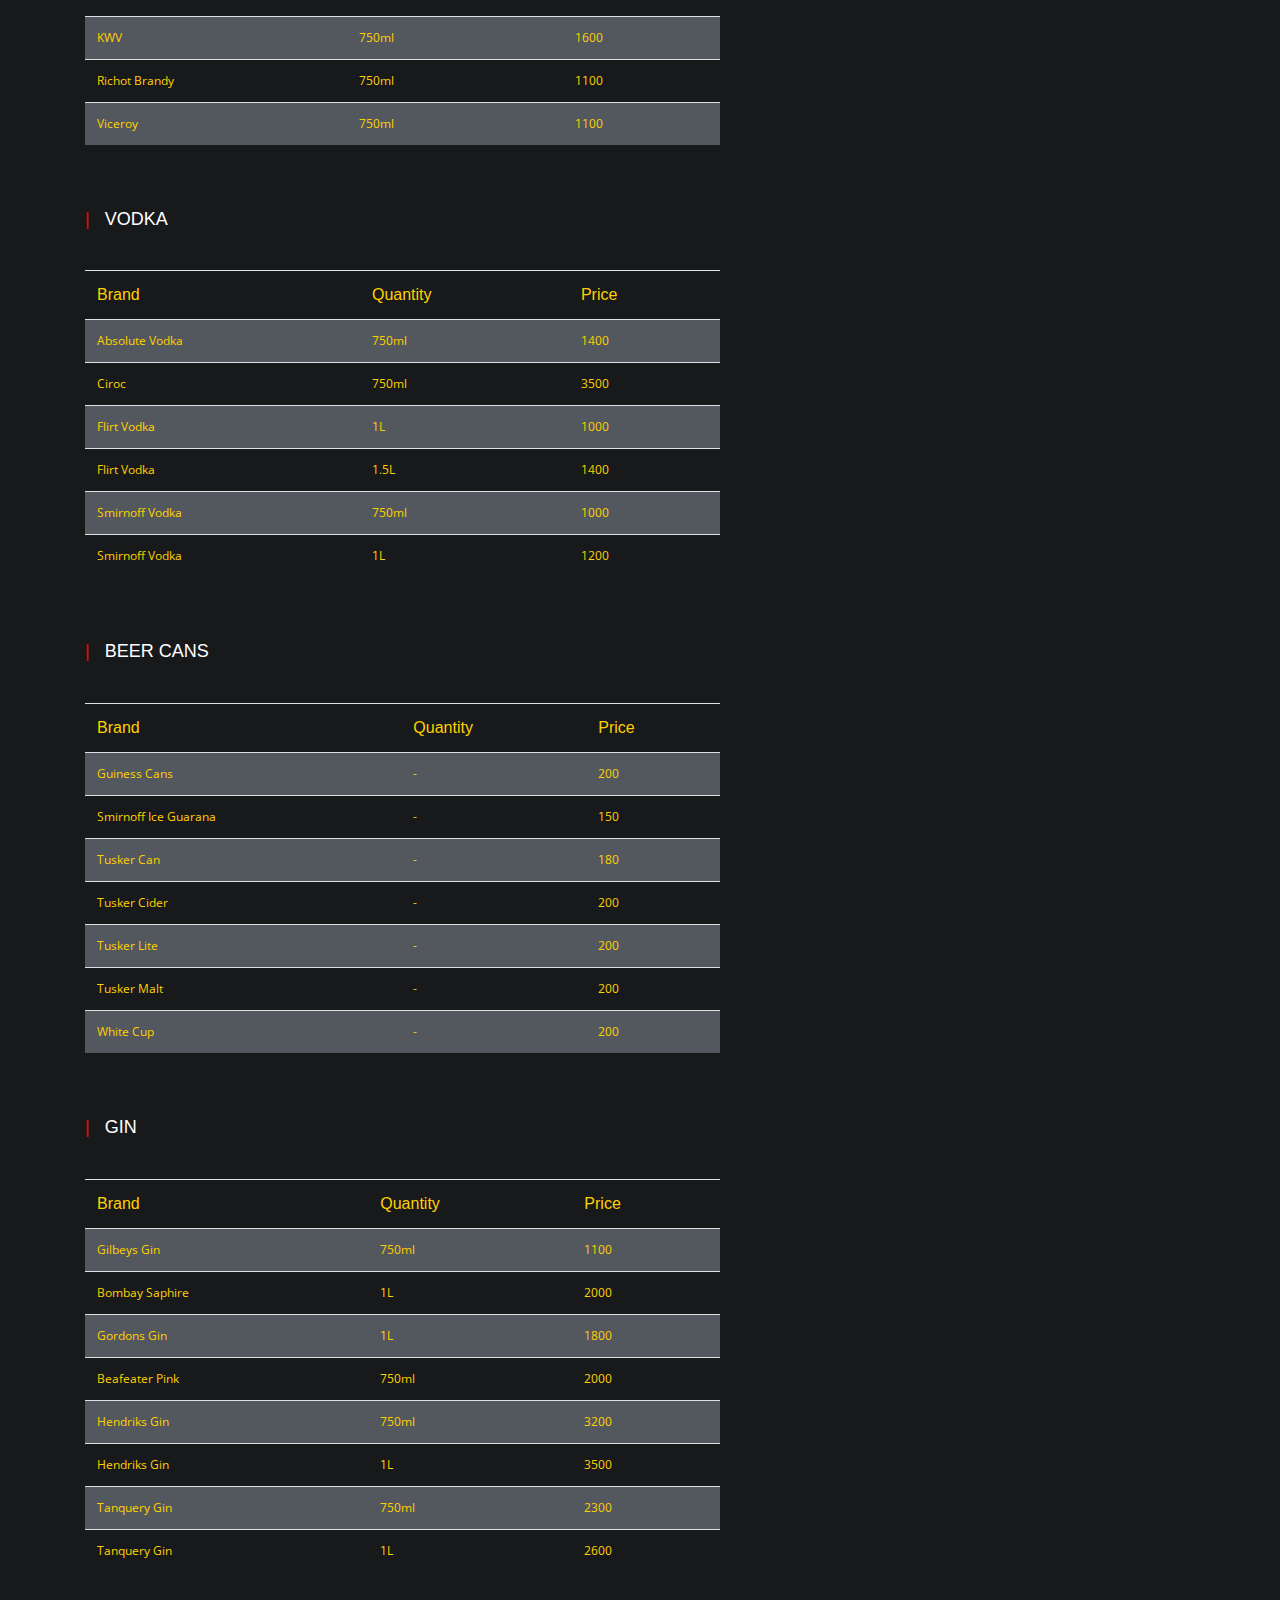
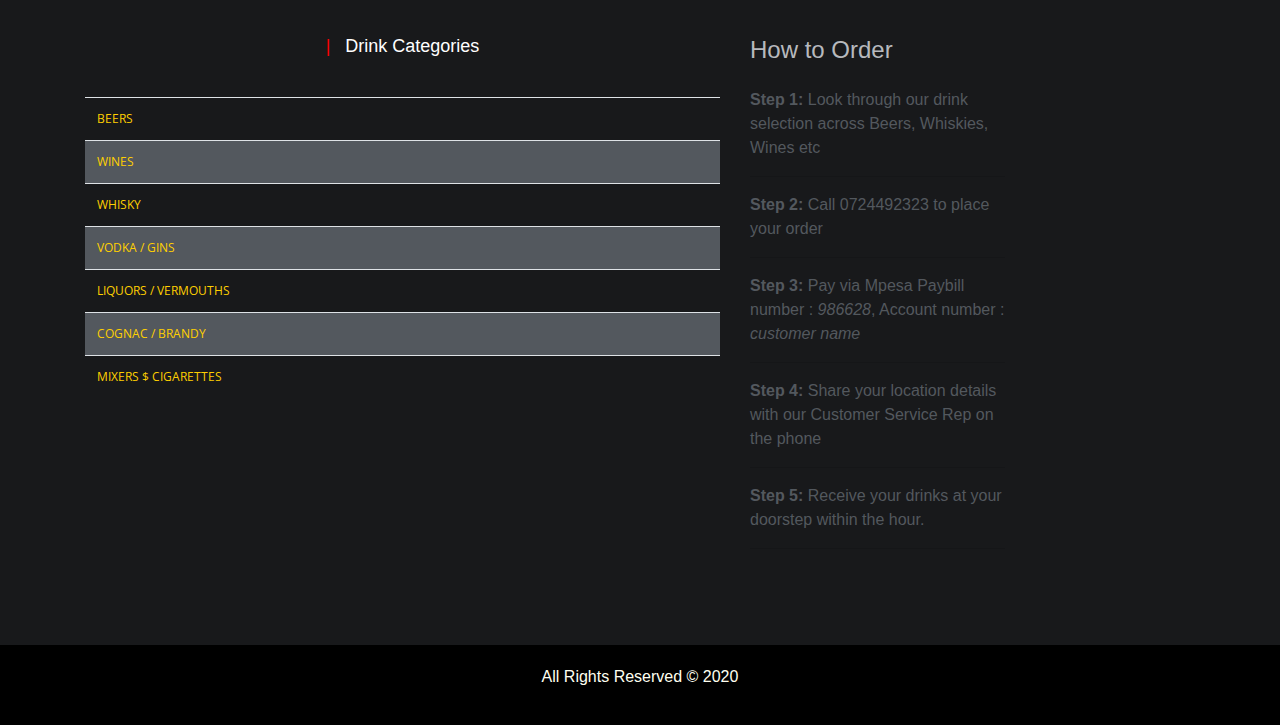
==== commit 812338f8: "Update the menu scroller and push the category header to the center." ====
--- a/index.html
+++ b/index.html
@@ -57,7 +57,28 @@
                             <a class="nav-link" href="#liquors">Liquors</a></li>
                         </li>
                         <li class="nav-item">
-                            <a class="nav-link" href="#cognacs">Cognac</a></li>
+                            <a class="nav-link" href="#cognac">Cognac</a></li>
+                        </li>
+                        <li class="nav-item">
+                            <a class="nav-link" href="#creams">Creams</a></li>
+                        </li>
+                        <li class="nav-item">
+                            <a class="nav-link" href="#tequila">Tequila</a></li>
+                        </li>
+                        <li class="nav-item">
+                            <a class="nav-link" href="#rum">Rum</a></li>
+                        </li>
+                        <li class="nav-item">
+                            <a class="nav-link" href="#brandy">Brandy</a></li>
+                        </li>
+                        <li class="nav-item">
+                            <a class="nav-link" href="#vodka">Vodka</a></li>
+                        </li>
+                        <li class="nav-item">
+                            <a class="nav-link" href="#beercans">Beer Cans</a></li>
+                        </li>
+                        <li class="nav-item">
+                            <a class="nav-link" href="#gin">Gin</a></li>
                         </li>
                         <li class="nav-item">
                             <a class="nav-link" href="#mixers">Mixers & Cigars</a></li>
@@ -519,7 +540,7 @@
 
 
                 <div class="left col-sm-7">
-                    <section class="header pb-3" id="whisky">
+                    <section class="header pb-3" id="cognac">
                         <h4 id="product-name" class="mt-5"><span id="mstari"> | &nbsp; </span> COGNAC</h4>
                     </section>
                     <section class="table">
@@ -600,14 +621,14 @@
                                     <td class="column-2">750ml</td>
                                     <td class="column-3">3400</td>
                                 </tr>
-                         
-                            </tbody>
-                        </table>
-                    </section>
-                </div>
-
-                <div class="left col-sm-7">
-                    <section class="header pb-3" id="whisky">
+                            </tbody>
+                        </table>
+                    </section>
+                </div>
+
+
+                <div class="left col-sm-7">
+                    <section class="header pb-3" id="creams">
                         <h4 id="product-name" class="mt-5"><span id="mstari"> | &nbsp; </span> CREAMS</h4>
                     </section>
                     <section class="table">
@@ -665,7 +686,7 @@
 
 
                 <div class="left col-sm-7">
-                    <section class="header pb-3" id="whisky">
+                    <section class="header pb-3" id="tequila">
                         <h4 id="product-name" class="mt-5"><span id="mstari"> | &nbsp; </span> TEQUILA</h4>
                     </section>
                     <section class="table">
@@ -710,7 +731,7 @@
 
 
                 <div class="left col-sm-7">
-                    <section class="header pb-3" id="whisky">
+                    <section class="header pb-3" id="rum">
                         <h4 id="product-name" class="mt-5"><span id="mstari"> | &nbsp; </span> RUM</h4>
                     </section>
                     <section class="table">
@@ -757,7 +778,7 @@
 
 
                 <div class="left col-sm-7">
-                    <section class="header pb-3" id="whisky">
+                    <section class="header pb-3" id="brandy">
                         <h4 id="product-name" class="mt-5"><span id="mstari"> | &nbsp; </span> BRANDY</h4>
                     </section>
                     <section class="table">
@@ -790,7 +811,7 @@
 
 
                 <div class="left col-sm-7">
-                    <section class="header pb-3" id="whisky">
+                    <section class="header pb-3" id="vodka">
                         <h4 id="product-name" class="mt-5"><span id="mstari"> | &nbsp; </span> VODKA</h4>
                     </section>
                     <section class="table">
@@ -839,7 +860,7 @@
 
 
                 <div class="left col-sm-7">
-                    <section class="header pb-3" id="whisky">
+                    <section class="header pb-3" id="beercans">
                         <h4 id="product-name" class="mt-5"><span id="mstari"> | &nbsp; </span> BEER CANS</h4>
                     </section>
                     <section class="table">
@@ -892,7 +913,7 @@
 
 
                 <div class="left col-sm-7">
-                    <section class="header pb-3" id="whisky">
+                    <section class="header pb-3" id="gin">
                         <h4 id="product-name" class="mt-5"><span id="mstari"> | &nbsp; </span> GIN</h4>
                     </section>
                     <section class="table">
@@ -948,10 +969,9 @@
                     </section>
                 </div>
 
-
-                <div class="left col-sm-7">
-                    <section class="header pb-3" id="whisky">
-                        <h4 id="product-name" class="mt-5"><span id="mstari"> | &nbsp; </span>Drink Categories</h4>
+                <div class="left col-sm-7">
+                    <section class="header pb-3" id="categories">
+                        <h4 id="product-name" class="mt-5 text-center"><span id="mstari"> | &nbsp; </span>Drink Categories</h4>
                     </section>
                     <section class="table">
                         <table class="tablepress tablepress-id-1 mt-3">
@@ -981,40 +1001,13 @@
                         </table>
                     </section>
                 </div>
+
+
 
                 <div class="right col-sm-3">
                     <div class="kulia">
                         <!-- <hr id="line-separator" class="col-1"> -->
                         <div>
-                            <!-- <h4 class="drinks-header pt-5 pb-3">Drink Categories</h4>
-                            <ul id="lq-menu" class="menu">
-                                <li id="menu-item-1" class="menu-item">
-                                    <a href="#" aria-current="page">BEERS</a>
-                                </li>
-                                <hr>
-                                <li id="menu-item-2" class="menu-item">
-                                    <a href="#">WINES</a></li>
-                                <hr>
-                                <li id="menu-item-3" class="menu-item">
-                                    <a href="#">WHISKY</a></li>
-                                <hr>
-                                <li id="menu-item-4" class="menu-item">
-                                    <a href="#">VODKA/GINS</a></li>
-                                <hr>
-                                <li id="menu-item-5" class="menu-item">
-                                    <a href="#">LIQUORS/VERMOUTHS</a>
-                                </li>
-                                <hr>
-                                <li id="menu-item-6" class="menu-item">
-                                    <a href="#">COGNAC/BRANDY</a>
-                                </li>
-                                <hr>
-                                <li id="menu-item-7" class="menu-item">
-                                    <a href="#">MIXERS &#038; CIGARETTES</a>
-                                </li>
-                                <hr>
-                            </ul> -->
-
                             <h4 class="mt-5 order-header pb-3">How to Order</h4>
                             <div class="order-steps">
                                 <p><span class="step">Step 1: </span>Look through our drink selection across Beers,
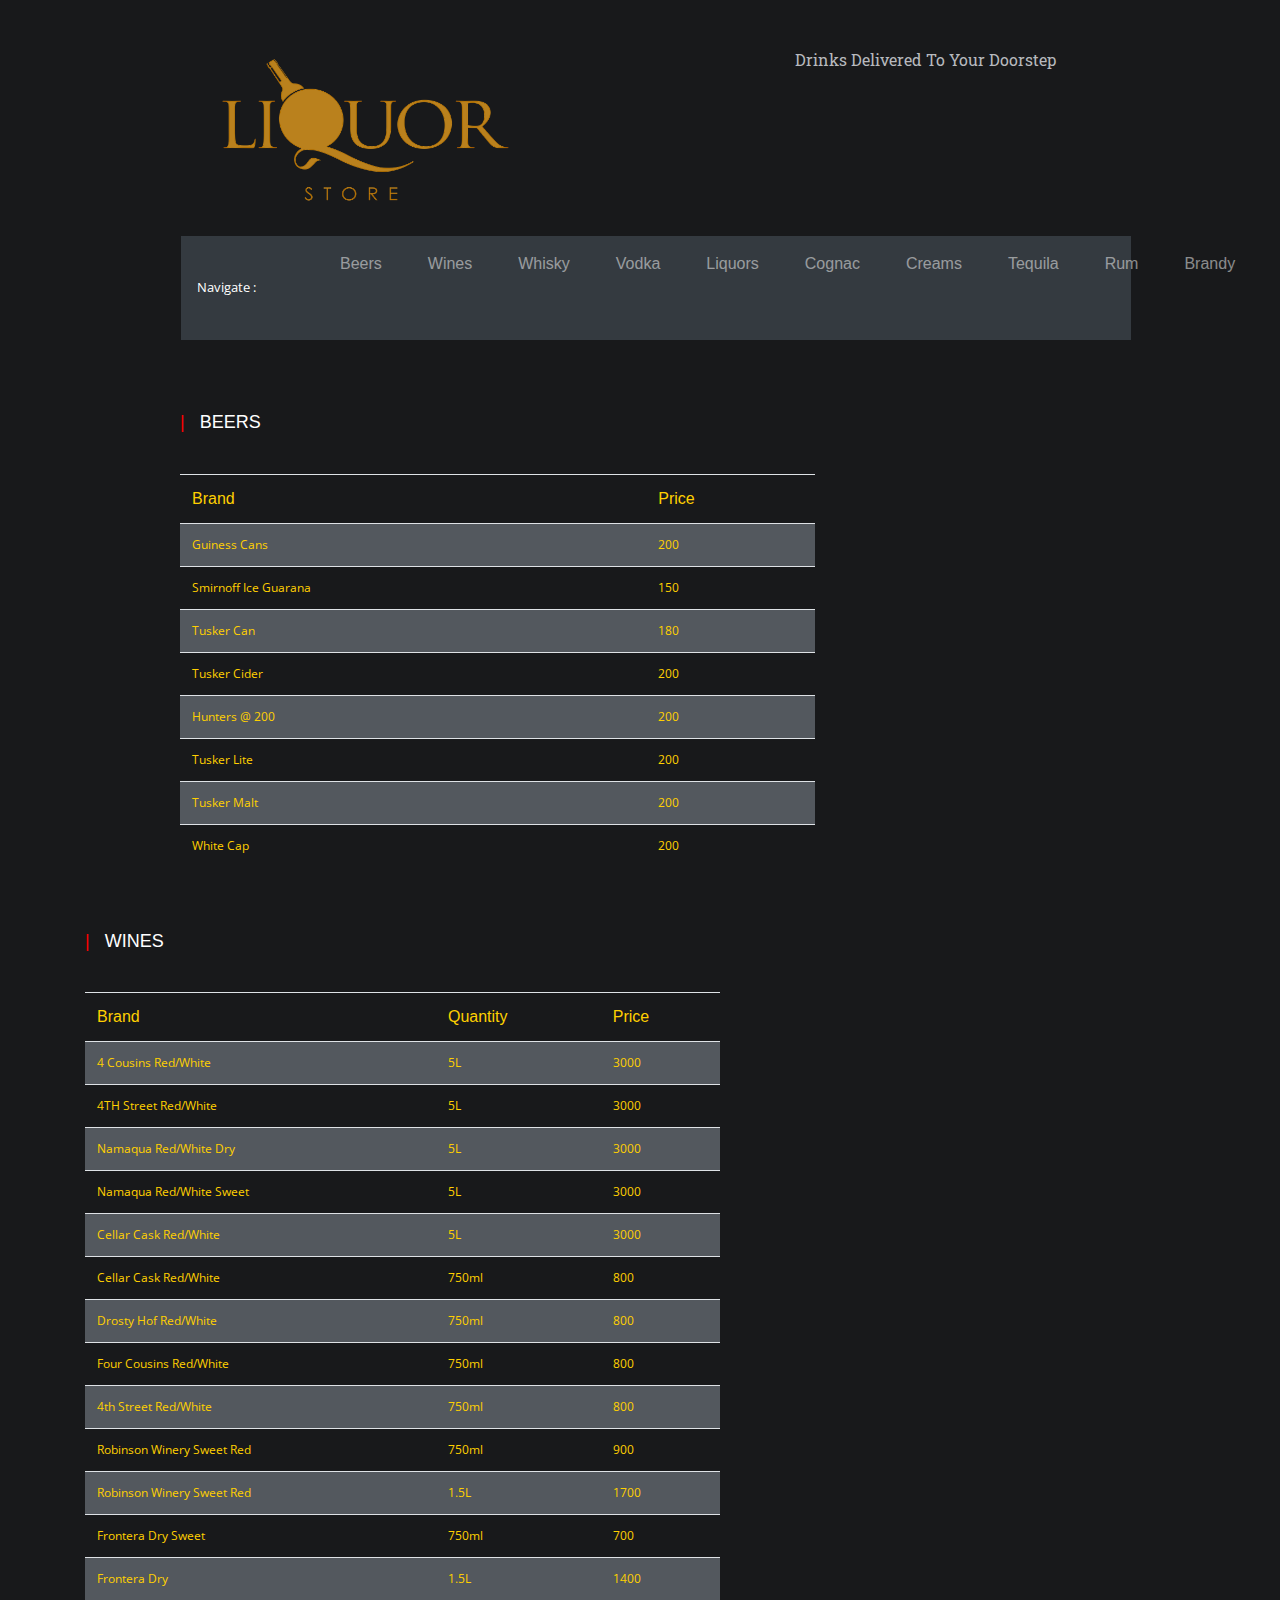
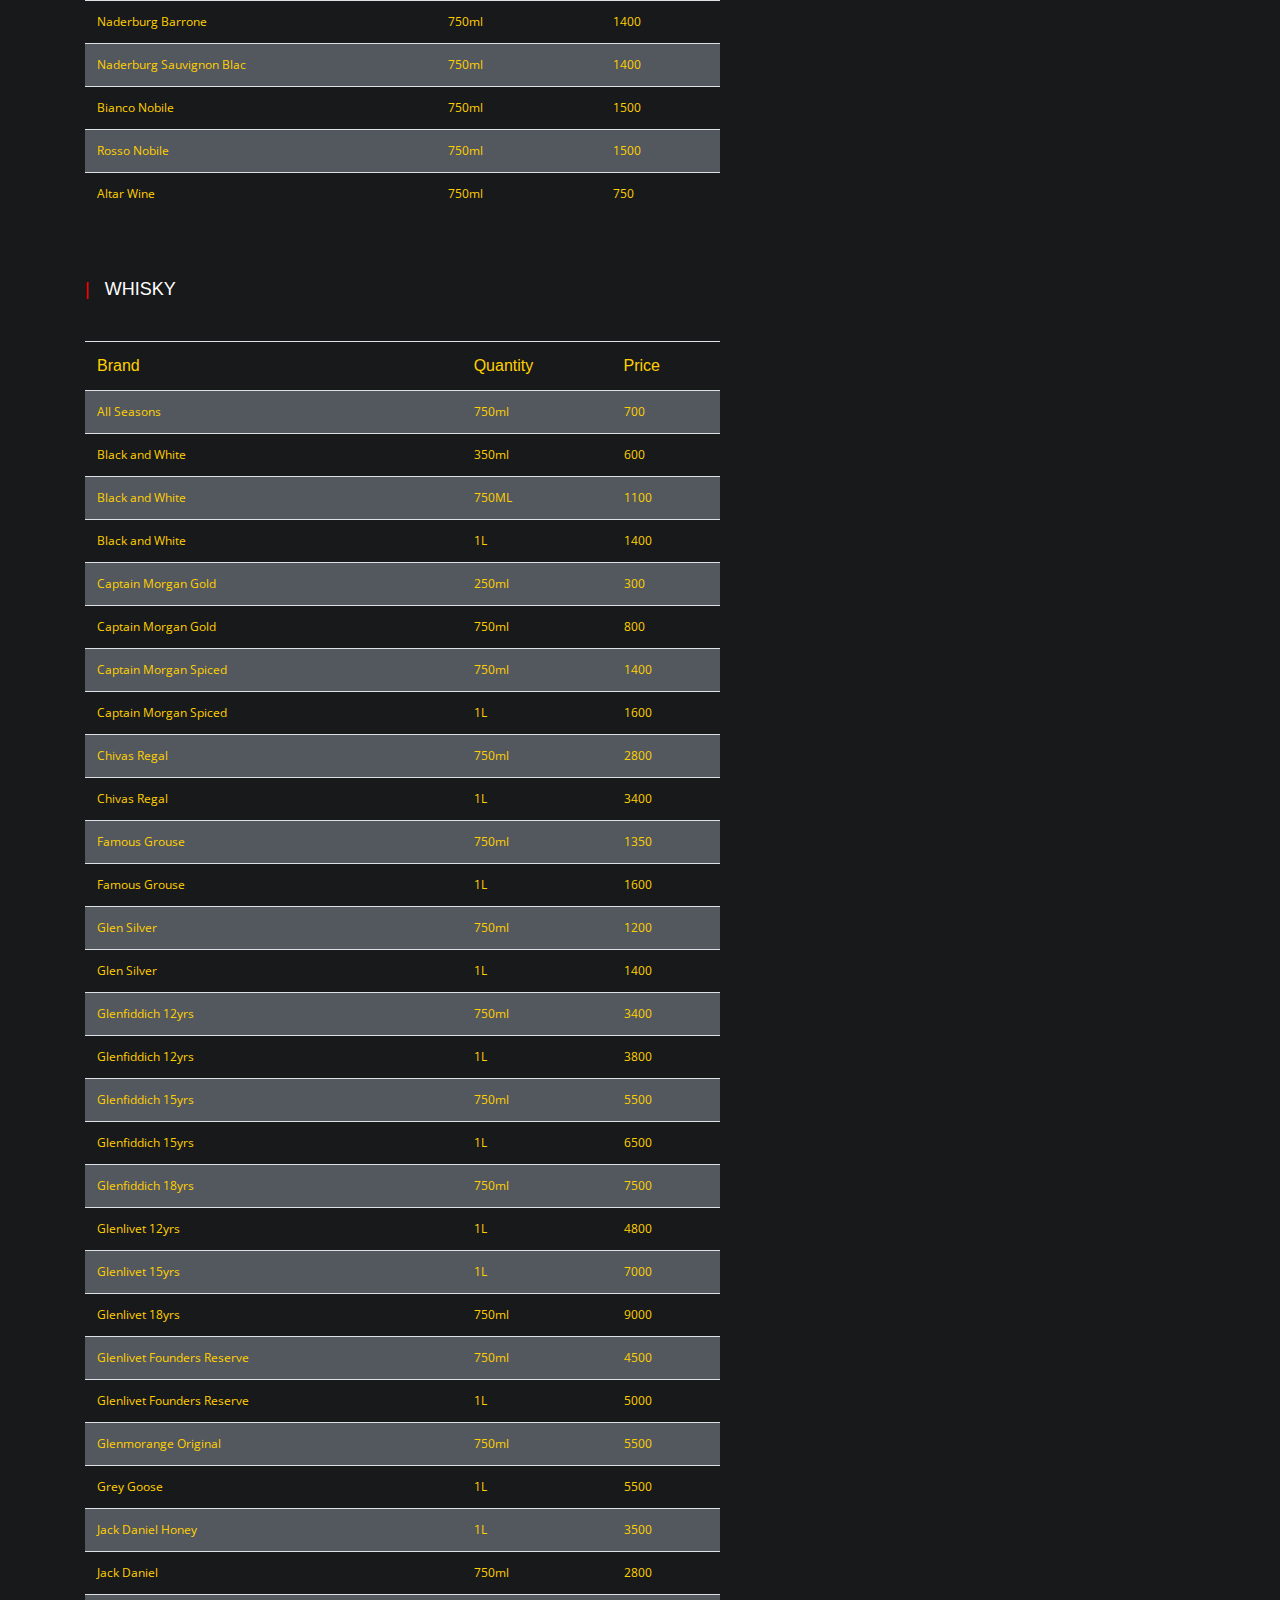
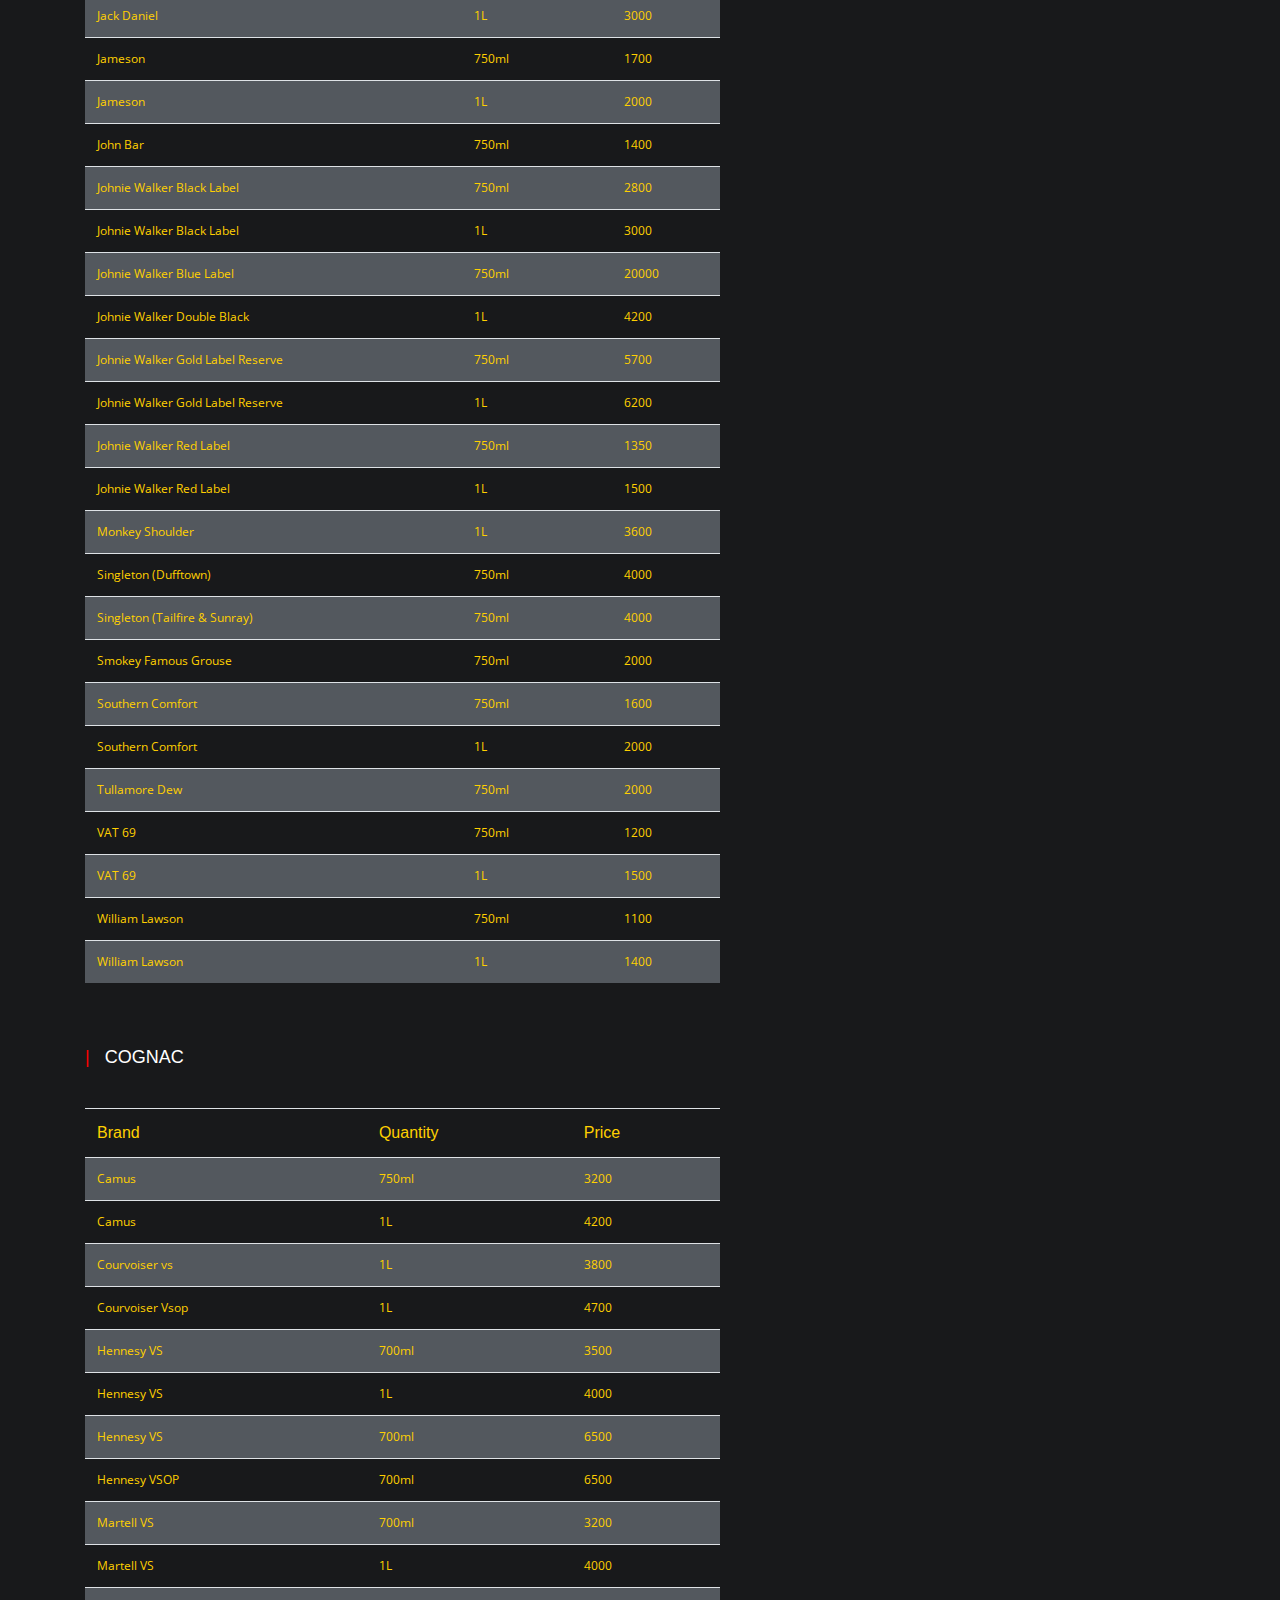
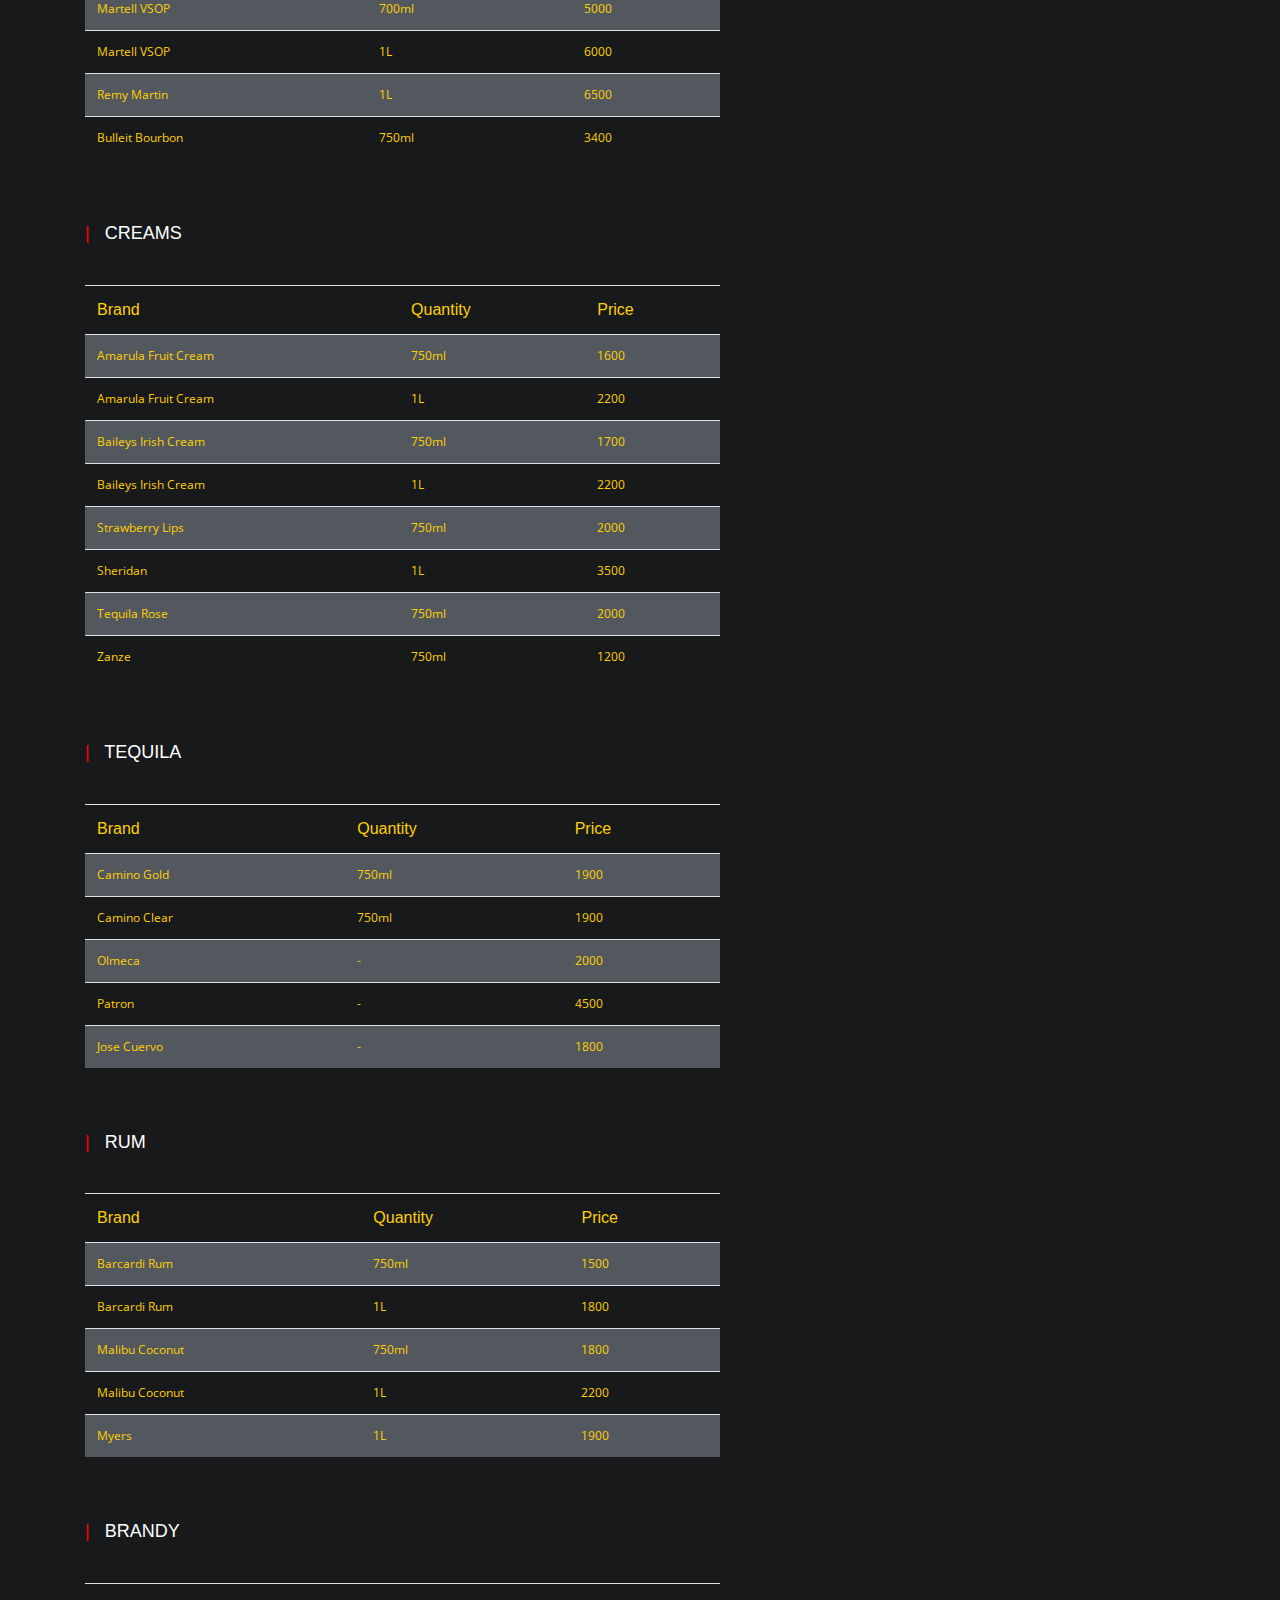
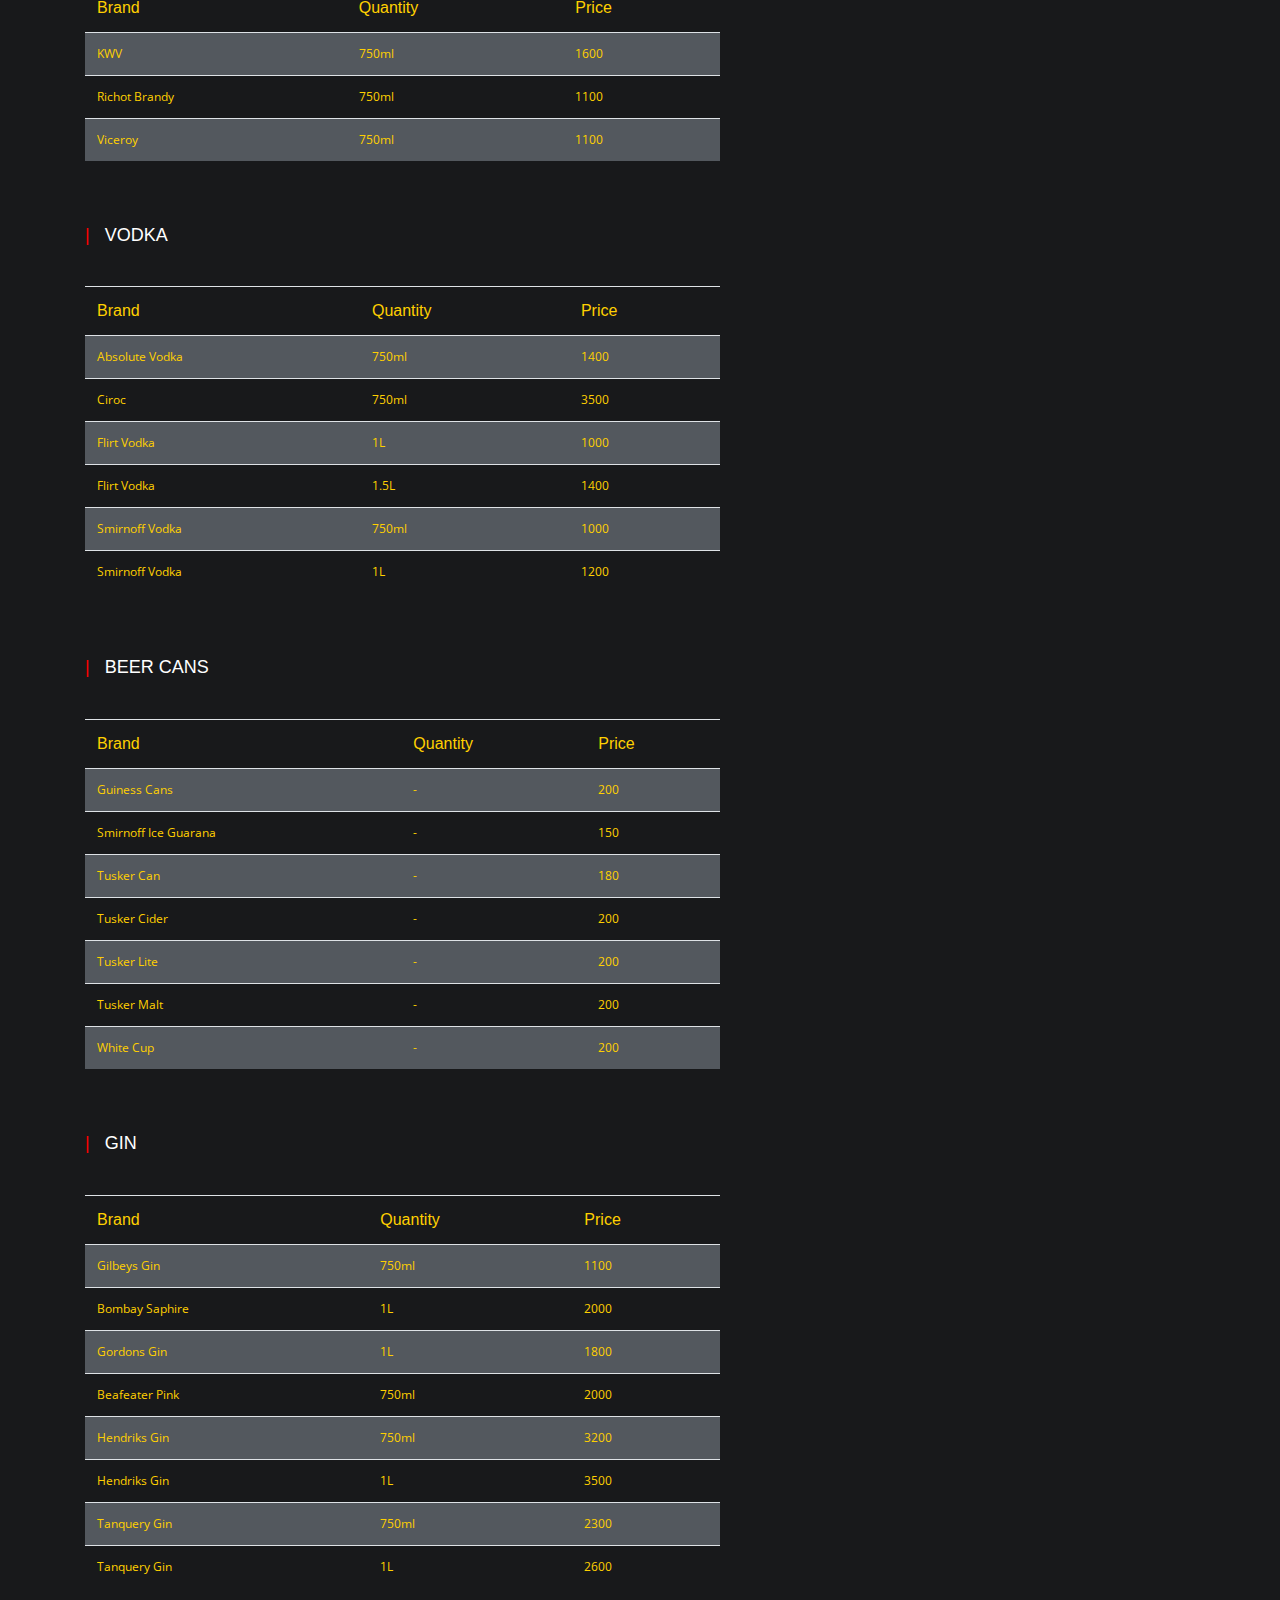
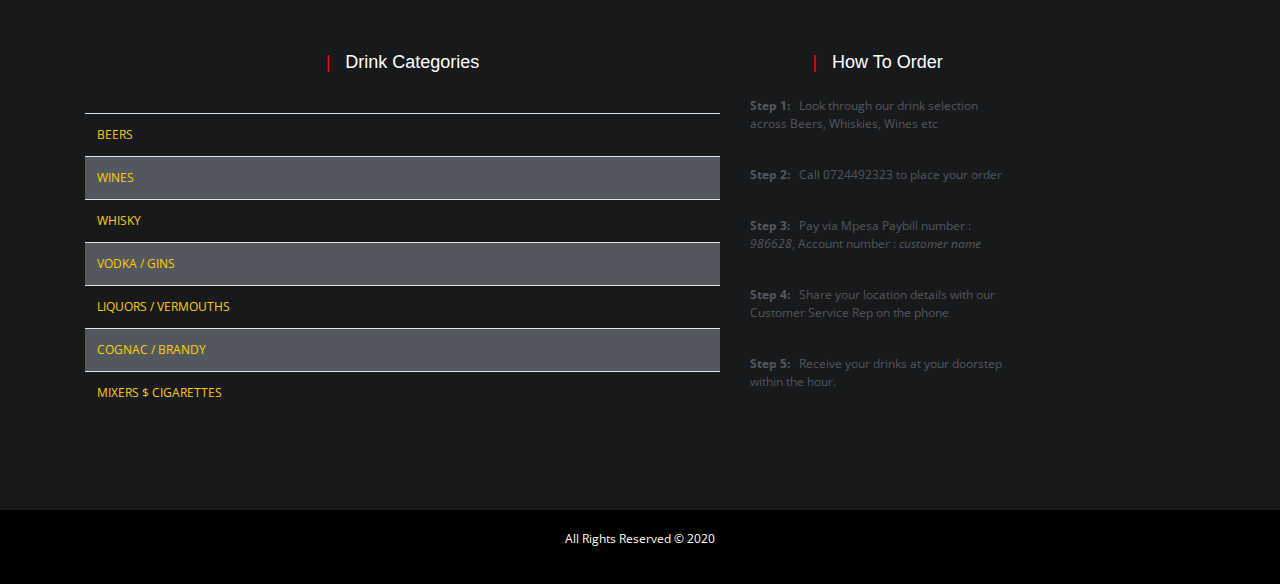
==== commit d049599d: "Edited the order details sections and changed the spacing and font styles." ====
--- a/index.html
+++ b/index.html
@@ -57,28 +57,28 @@
                             <a class="nav-link" href="#liquors">Liquors</a></li>
                         </li>
                         <li class="nav-item">
-                            <a class="nav-link" href="#cognac">Cognac</a></li>
+                            <a class="nav-link" href="#cognacs">Cognac</a></li>
                         </li>
                         <li class="nav-item">
                             <a class="nav-link" href="#creams">Creams</a></li>
                         </li>
                         <li class="nav-item">
-                            <a class="nav-link" href="#tequila">Tequila</a></li>
-                        </li>
-                        <li class="nav-item">
-                            <a class="nav-link" href="#rum">Rum</a></li>
-                        </li>
-                        <li class="nav-item">
-                            <a class="nav-link" href="#brandy">Brandy</a></li>
-                        </li>
-                        <li class="nav-item">
-                            <a class="nav-link" href="#vodka">Vodka</a></li>
+                            <a class="nav-link" href="#tequilas">Tequila</a></li>
+                        </li>
+                        <li class="nav-item">
+                            <a class="nav-link" href="#rums">Rum</a></li>
+                        </li>
+                        <li class="nav-item">
+                            <a class="nav-link" href="#brandys">Brandy</a></li>
+                        </li>
+                        <li class="nav-item">
+                            <a class="nav-link" href="#vodkas">Vodka</a></li>
                         </li>
                         <li class="nav-item">
                             <a class="nav-link" href="#beercans">Beer Cans</a></li>
                         </li>
                         <li class="nav-item">
-                            <a class="nav-link" href="#gin">Gin</a></li>
+                            <a class="nav-link" href="#gins">Gin</a></li>
                         </li>
                         <li class="nav-item">
                             <a class="nav-link" href="#mixers">Mixers & Cigars</a></li>
@@ -98,7 +98,7 @@
                 <div class="col-sm-1"></div>
 
                 <div class="left col-sm-7">
-                    <section class="header pb-3" id="beers">
+                    <section class="header pb-3 mt-3" id="beers">
                         <h4 id="product-name"><span id="mstari"> | &nbsp; </span> BEERS</h4>
                     </section>
                     <section class="table">
@@ -156,7 +156,7 @@
                 </div>
 
                 <div class="left col-sm-7">
-                    <section class="header pb-3" id="wines">
+                    <section class="header pb-3 mt-3" id="wines">
                         <h4 id="product-name" class="mt-5"><span id="mstari"> | &nbsp; </span> WINES</h4>
                     </section>
                     <section class="table">
@@ -265,7 +265,7 @@
 
 
                 <div class="left col-sm-7">
-                    <section class="header pb-3" id="whisky">
+                    <section class="header pb-3 mt-3" id="whisky">
                         <h4 id="product-name" class="mt-5"><span id="mstari"> | &nbsp; </span> WHISKY</h4>
                     </section>
                     <section class="table">
@@ -540,7 +540,7 @@
 
 
                 <div class="left col-sm-7">
-                    <section class="header pb-3" id="cognac">
+                    <section class="header pb-3 mt-3" id="cognacs">
                         <h4 id="product-name" class="mt-5"><span id="mstari"> | &nbsp; </span> COGNAC</h4>
                     </section>
                     <section class="table">
@@ -628,7 +628,7 @@
 
 
                 <div class="left col-sm-7">
-                    <section class="header pb-3" id="creams">
+                    <section class="header pb-3 mt-3" id="creams">
                         <h4 id="product-name" class="mt-5"><span id="mstari"> | &nbsp; </span> CREAMS</h4>
                     </section>
                     <section class="table">
@@ -686,7 +686,7 @@
 
 
                 <div class="left col-sm-7">
-                    <section class="header pb-3" id="tequila">
+                    <section class="header pb-3 mt-3" id="tequilas">
                         <h4 id="product-name" class="mt-5"><span id="mstari"> | &nbsp; </span> TEQUILA</h4>
                     </section>
                     <section class="table">
@@ -731,7 +731,7 @@
 
 
                 <div class="left col-sm-7">
-                    <section class="header pb-3" id="rum">
+                    <section class="header pb-3 mt-3" id="rums">
                         <h4 id="product-name" class="mt-5"><span id="mstari"> | &nbsp; </span> RUM</h4>
                     </section>
                     <section class="table">
@@ -778,7 +778,7 @@
 
 
                 <div class="left col-sm-7">
-                    <section class="header pb-3" id="brandy">
+                    <section class="header pb-3 mt-3" id="brandys">
                         <h4 id="product-name" class="mt-5"><span id="mstari"> | &nbsp; </span> BRANDY</h4>
                     </section>
                     <section class="table">
@@ -811,7 +811,7 @@
 
 
                 <div class="left col-sm-7">
-                    <section class="header pb-3" id="vodka">
+                    <section class="header pb-3 mt-3" id="vodkas">
                         <h4 id="product-name" class="mt-5"><span id="mstari"> | &nbsp; </span> VODKA</h4>
                     </section>
                     <section class="table">
@@ -860,7 +860,7 @@
 
 
                 <div class="left col-sm-7">
-                    <section class="header pb-3" id="beercans">
+                    <section class="header pb-3 mt-3" id="beercans">
                         <h4 id="product-name" class="mt-5"><span id="mstari"> | &nbsp; </span> BEER CANS</h4>
                     </section>
                     <section class="table">
@@ -913,7 +913,7 @@
 
 
                 <div class="left col-sm-7">
-                    <section class="header pb-3" id="gin">
+                    <section class="header pb-3 mt-3" id="gins">
                         <h4 id="product-name" class="mt-5"><span id="mstari"> | &nbsp; </span> GIN</h4>
                     </section>
                     <section class="table">
@@ -1008,20 +1008,22 @@
                     <div class="kulia">
                         <!-- <hr id="line-separator" class="col-1"> -->
                         <div>
-                            <h4 class="mt-5 order-header pb-3">How to Order</h4>
+                            <section class="header pb-3" id="categories">
+                                <h4 id="product-name" class="mt-5 text-center"><span id="mstari"> | &nbsp; </span>How To Order</h4>
+                            </section>
                             <div class="order-steps">
-                                <p><span class="step">Step 1: </span>Look through our drink selection across Beers,
+                                <p><span class="step">Step 1: &nbsp;  </span>Look through our drink selection across Beers,
                                     Whiskies, Wines etc</p>
                                 <hr>
-                                <p><span class="step">Step 2: </span>Call 0724492323 to place your order</p>
+                                <p><span class="step">Step 2:  &nbsp;  </span>Call 0724492323 to place your order</p>
                                 <hr>
-                                <p><span class="step">Step 3: </span>Pay via
+                                <p><span class="step">Step 3:   &nbsp; </span>Pay via
                                     Mpesa Paybill number : <i>986628</i>,  Account number : <i>customer name</i></p>
                                 <hr>
-                                <p><span class="step">Step 4: </span>Share your location details with our Customer
+                                <p><span class="step">Step 4:   &nbsp; </span>Share your location details with our Customer
                                     Service Rep on the phone</p>
                                 <hr>
-                                <p><span class="step">Step 5: </span>Receive your drinks at your doorstep within the
+                                <p><span class="step">Step 5:  &nbsp;  </span>Receive your drinks at your doorstep within the
                                     hour.</p>
                                 <hr>
                             </div>
--- a/css/styles.css
+++ b/css/styles.css
@@ -102,6 +102,8 @@
 }
 .order-steps p{
     color: #53585e;
+    font-family: 'Open Sans', sans-serif;
+    font-size: 12px;
 }
 .step{
     font-weight: bold;
@@ -118,4 +120,6 @@
 }
 .footer .copyright{
     padding-top: 20px;
+    font-family: 'Open Sans', sans-serif;
+    font-size: 12px;
 }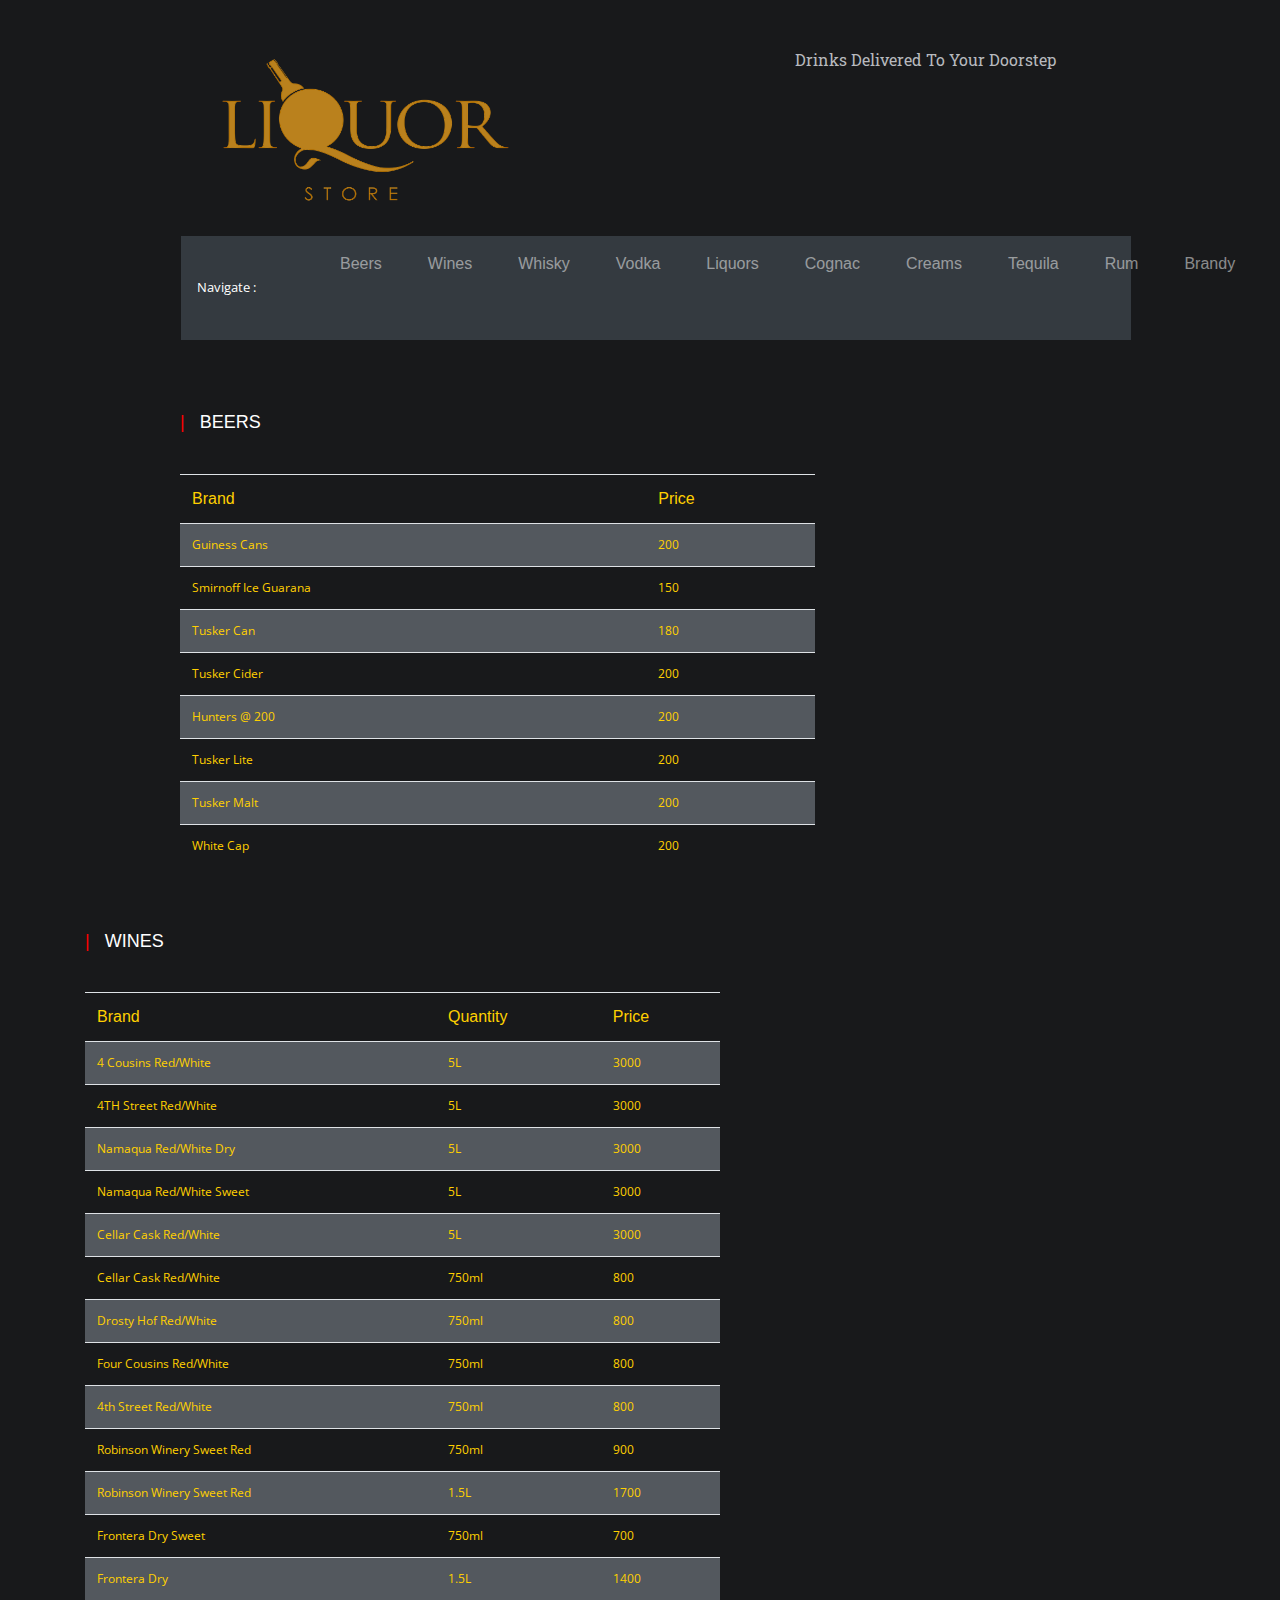
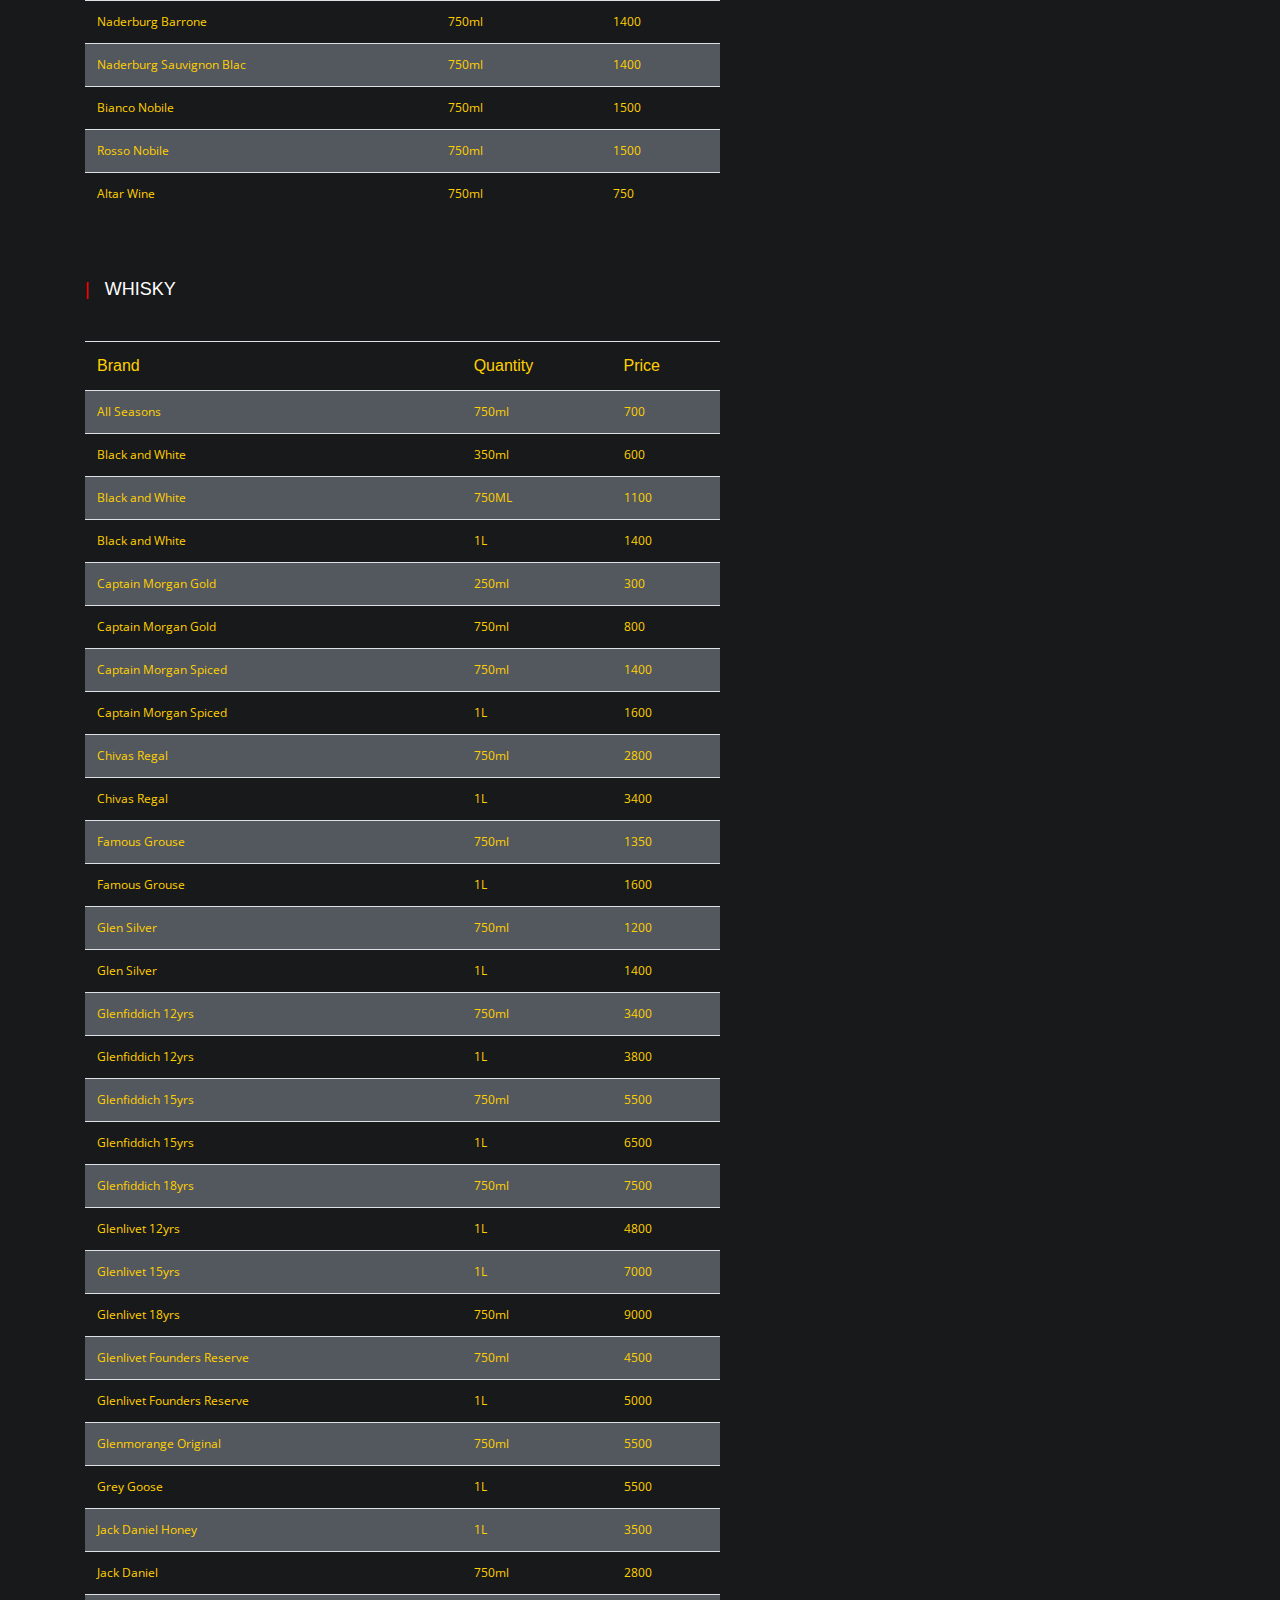
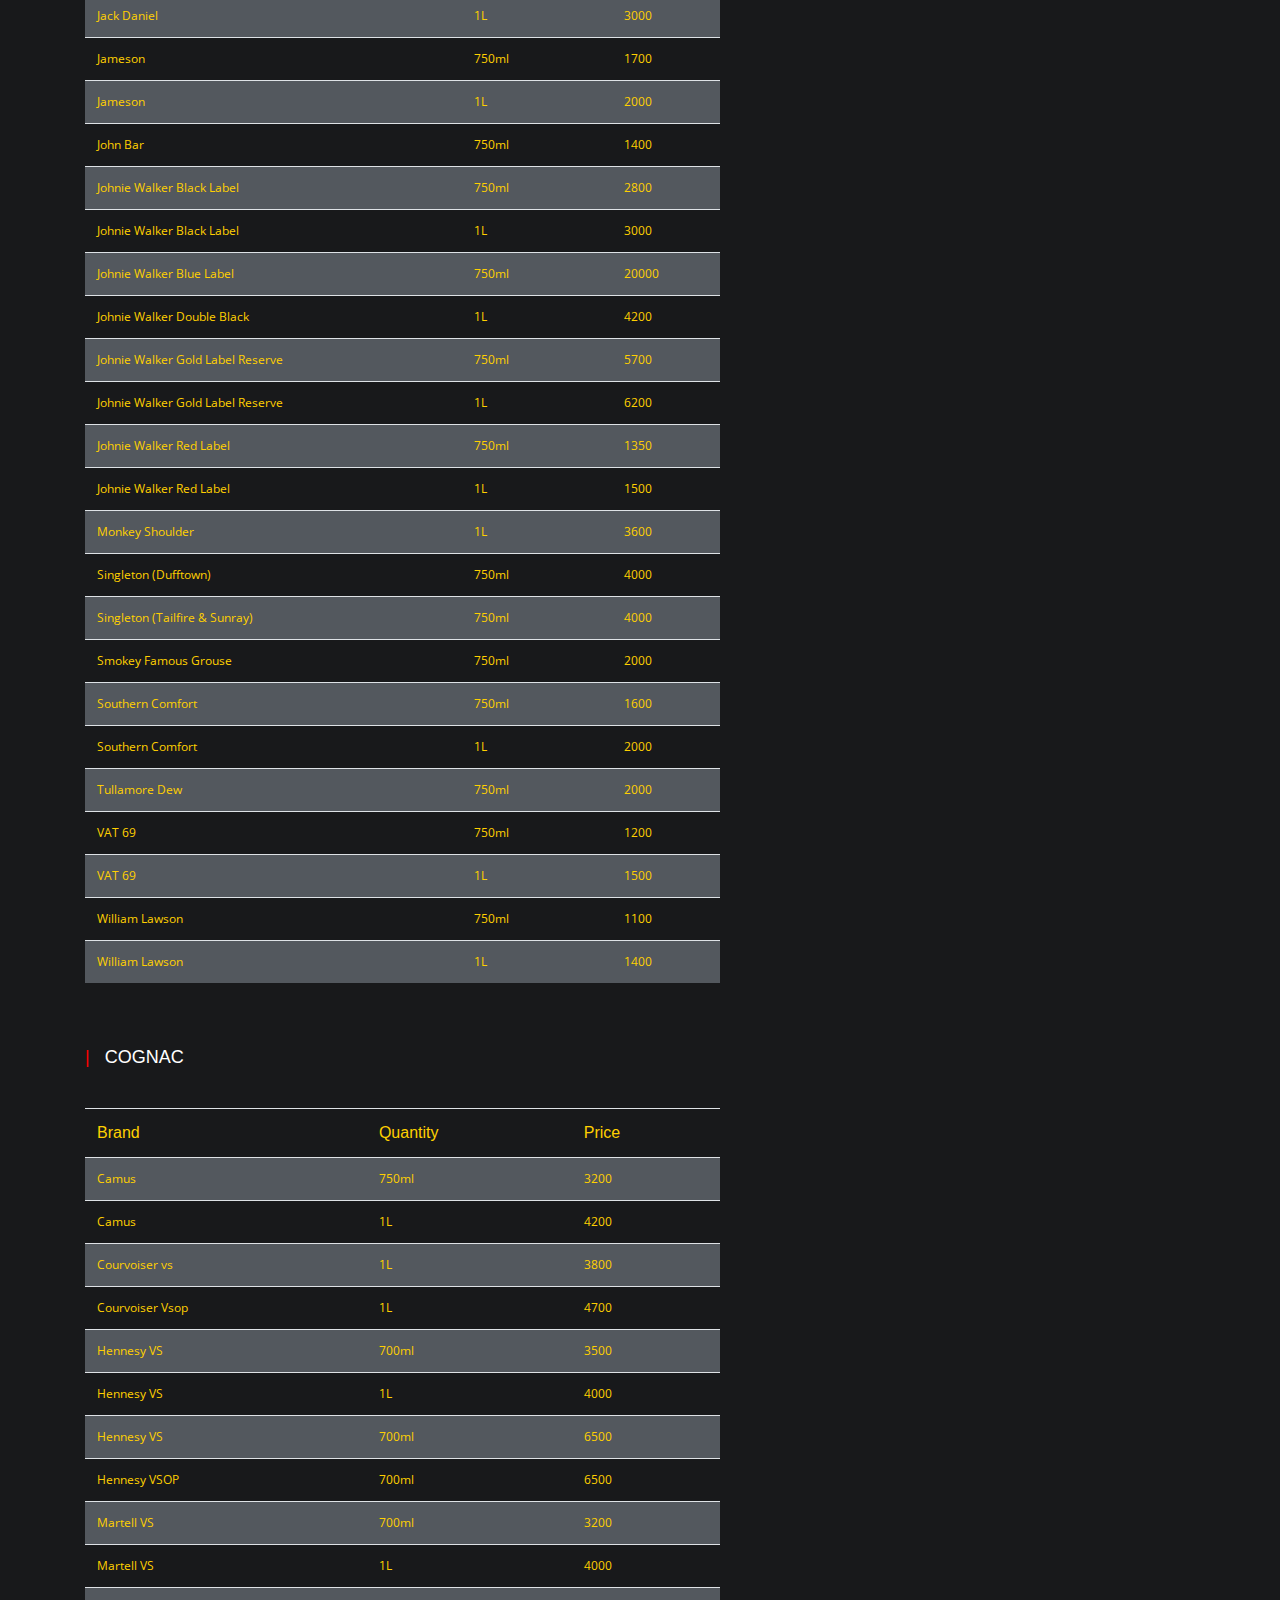
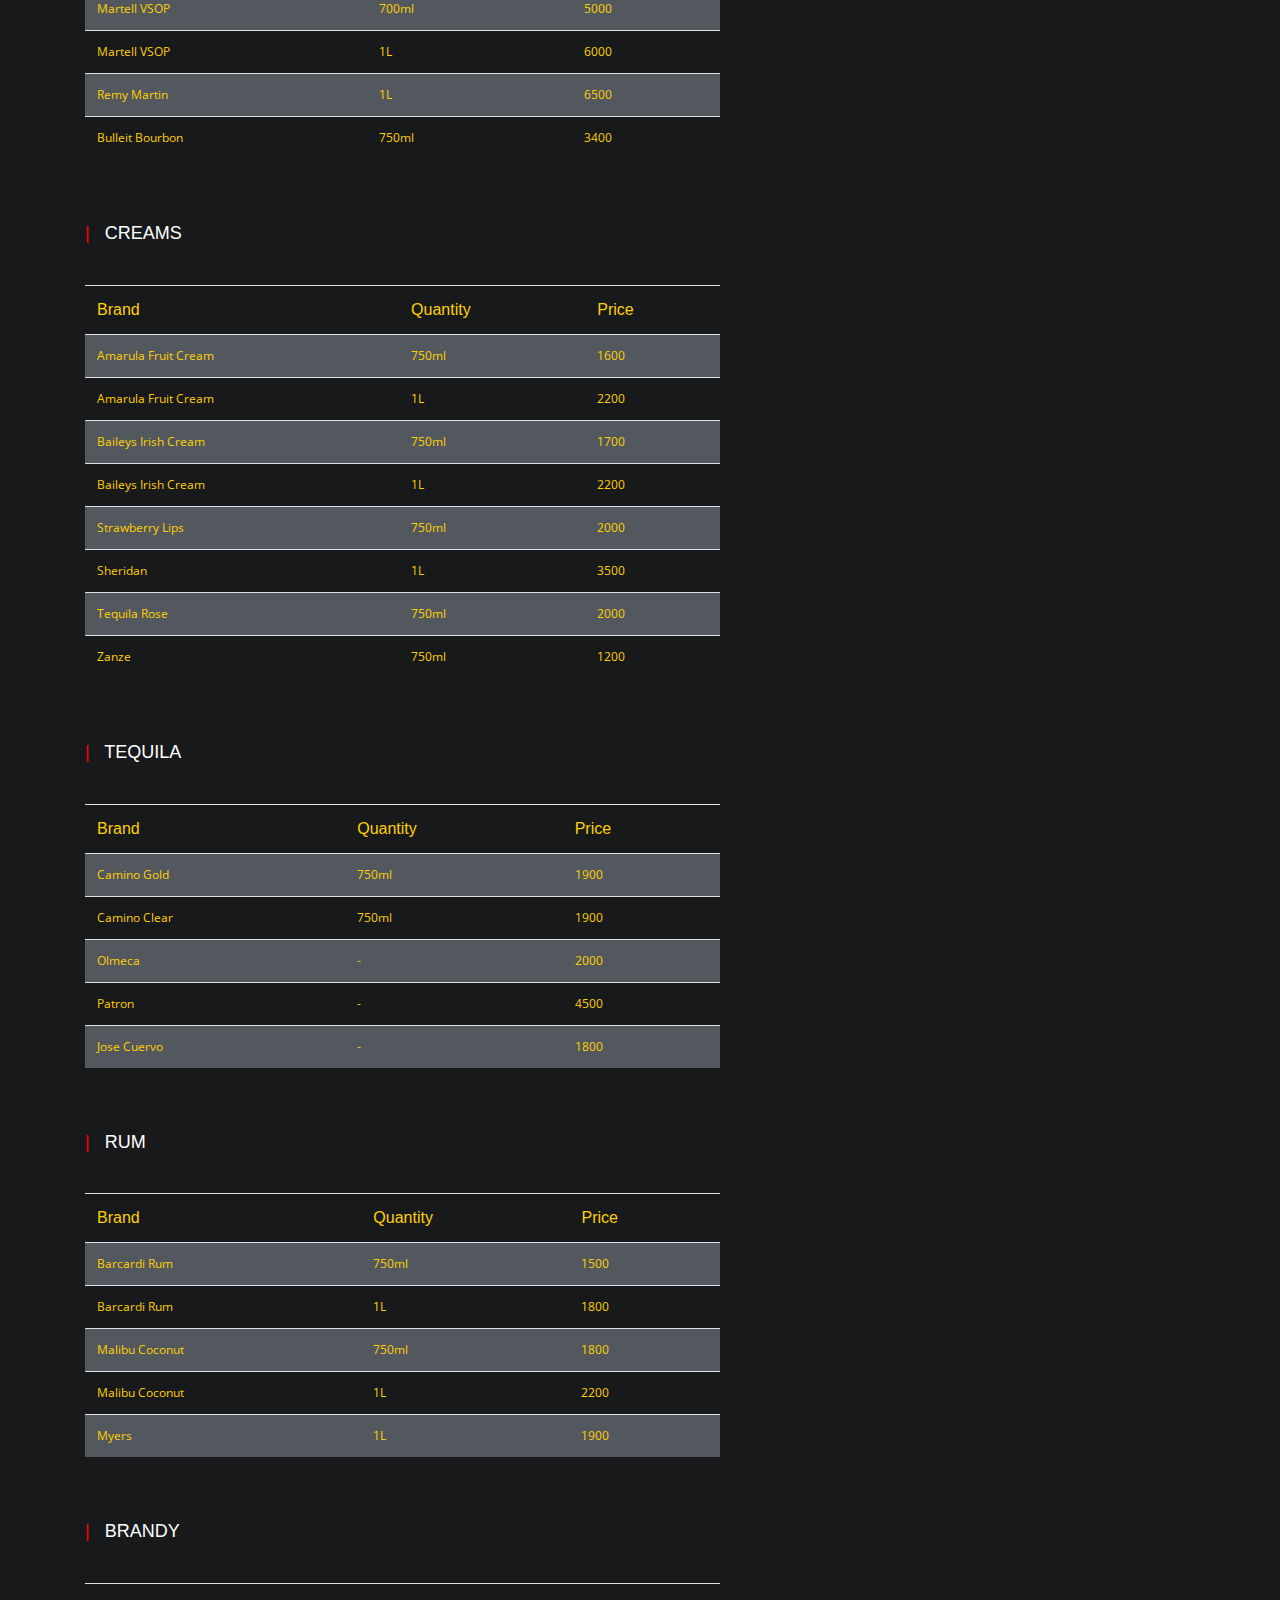
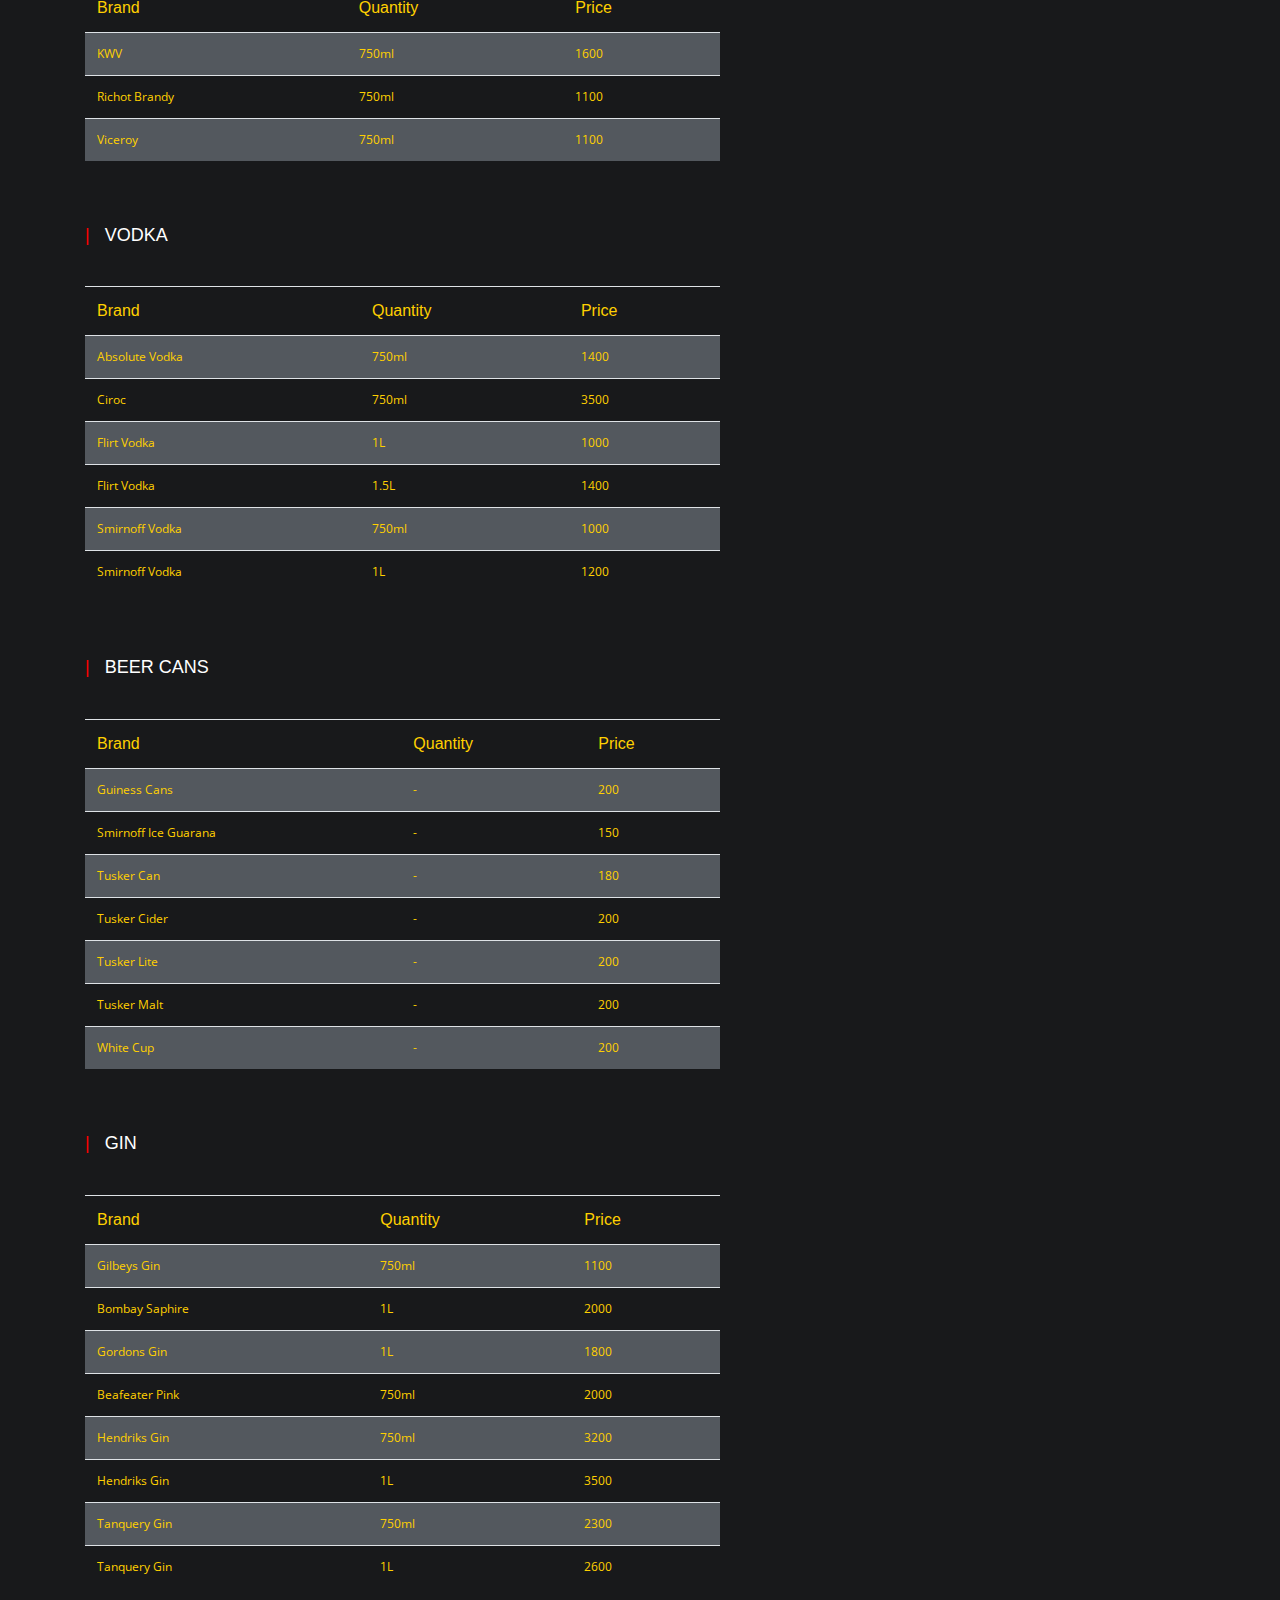
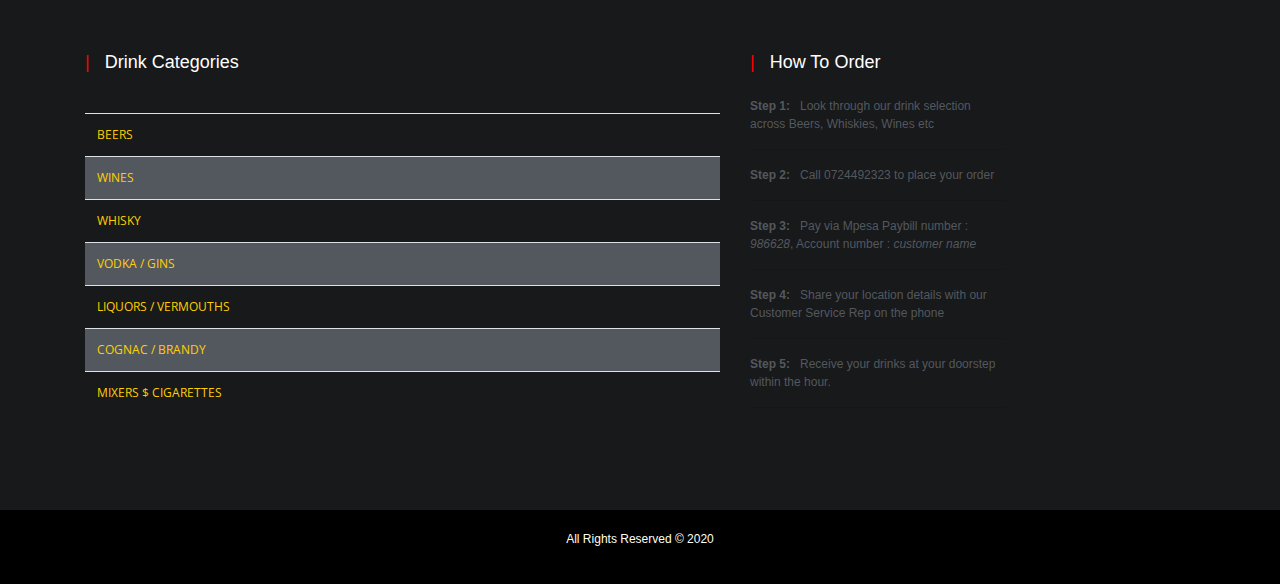
==== commit 4b6e7ddf: "Change the font family of the order details section." ====
--- a/index.html
+++ b/index.html
@@ -971,7 +971,7 @@
 
                 <div class="left col-sm-7">
                     <section class="header pb-3" id="categories">
-                        <h4 id="product-name" class="mt-5 text-center"><span id="mstari"> | &nbsp; </span>Drink Categories</h4>
+                        <h4 id="product-name" class="mt-5"><span id="mstari"> | &nbsp; </span>Drink Categories</h4>
                     </section>
                     <section class="table">
                         <table class="tablepress tablepress-id-1 mt-3">
@@ -1009,7 +1009,7 @@
                         <!-- <hr id="line-separator" class="col-1"> -->
                         <div>
                             <section class="header pb-3" id="categories">
-                                <h4 id="product-name" class="mt-5 text-center"><span id="mstari"> | &nbsp; </span>How To Order</h4>
+                                <h4 id="product-name" class="mt-5"><span id="mstari"> | &nbsp; </span>How To Order</h4>
                             </section>
                             <div class="order-steps">
                                 <p><span class="step">Step 1: &nbsp;  </span>Look through our drink selection across Beers,
--- a/css/styles.css
+++ b/css/styles.css
@@ -102,7 +102,7 @@
 }
 .order-steps p{
     color: #53585e;
-    font-family: 'Open Sans', sans-serif;
+    font-family: arial, sans-serif;
     font-size: 12px;
 }
 .step{
@@ -120,6 +120,6 @@
 }
 .footer .copyright{
     padding-top: 20px;
-    font-family: 'Open Sans', sans-serif;
+    font-family: arial, sans-serif;
     font-size: 12px;
 }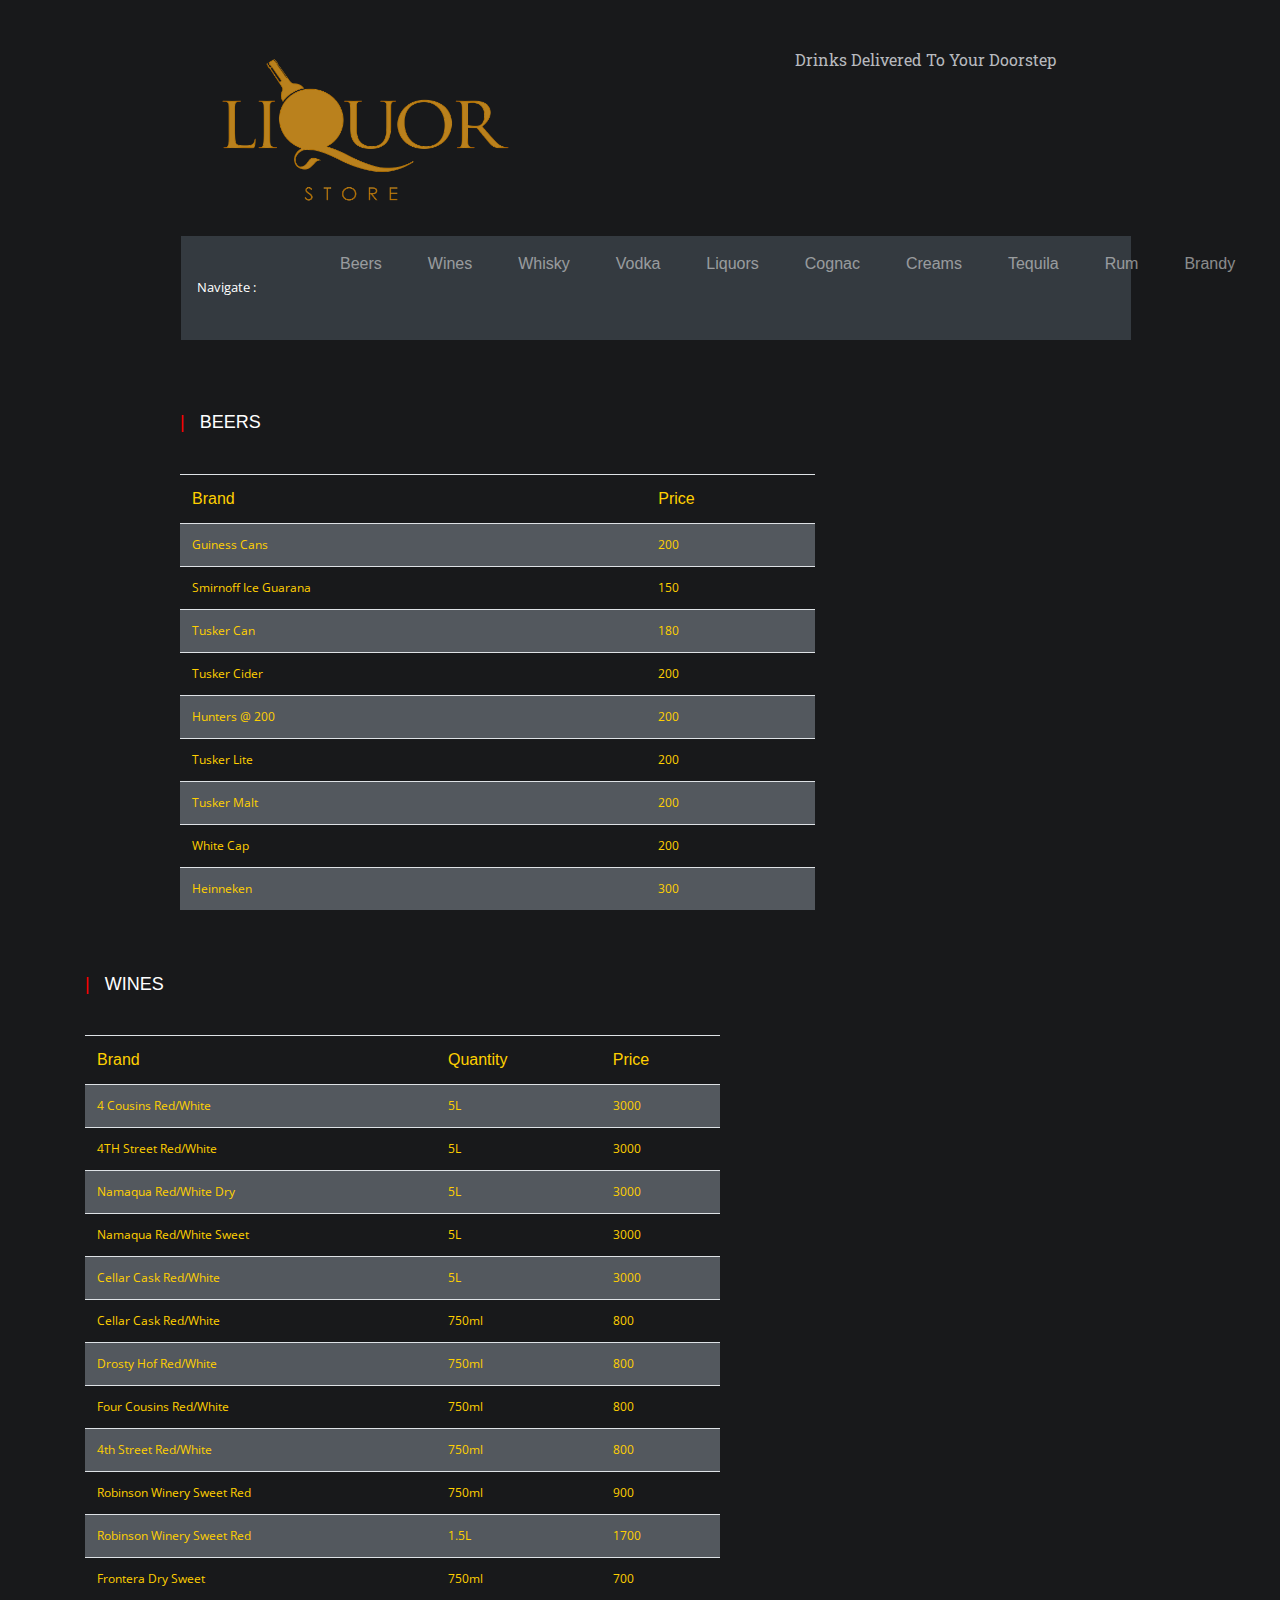
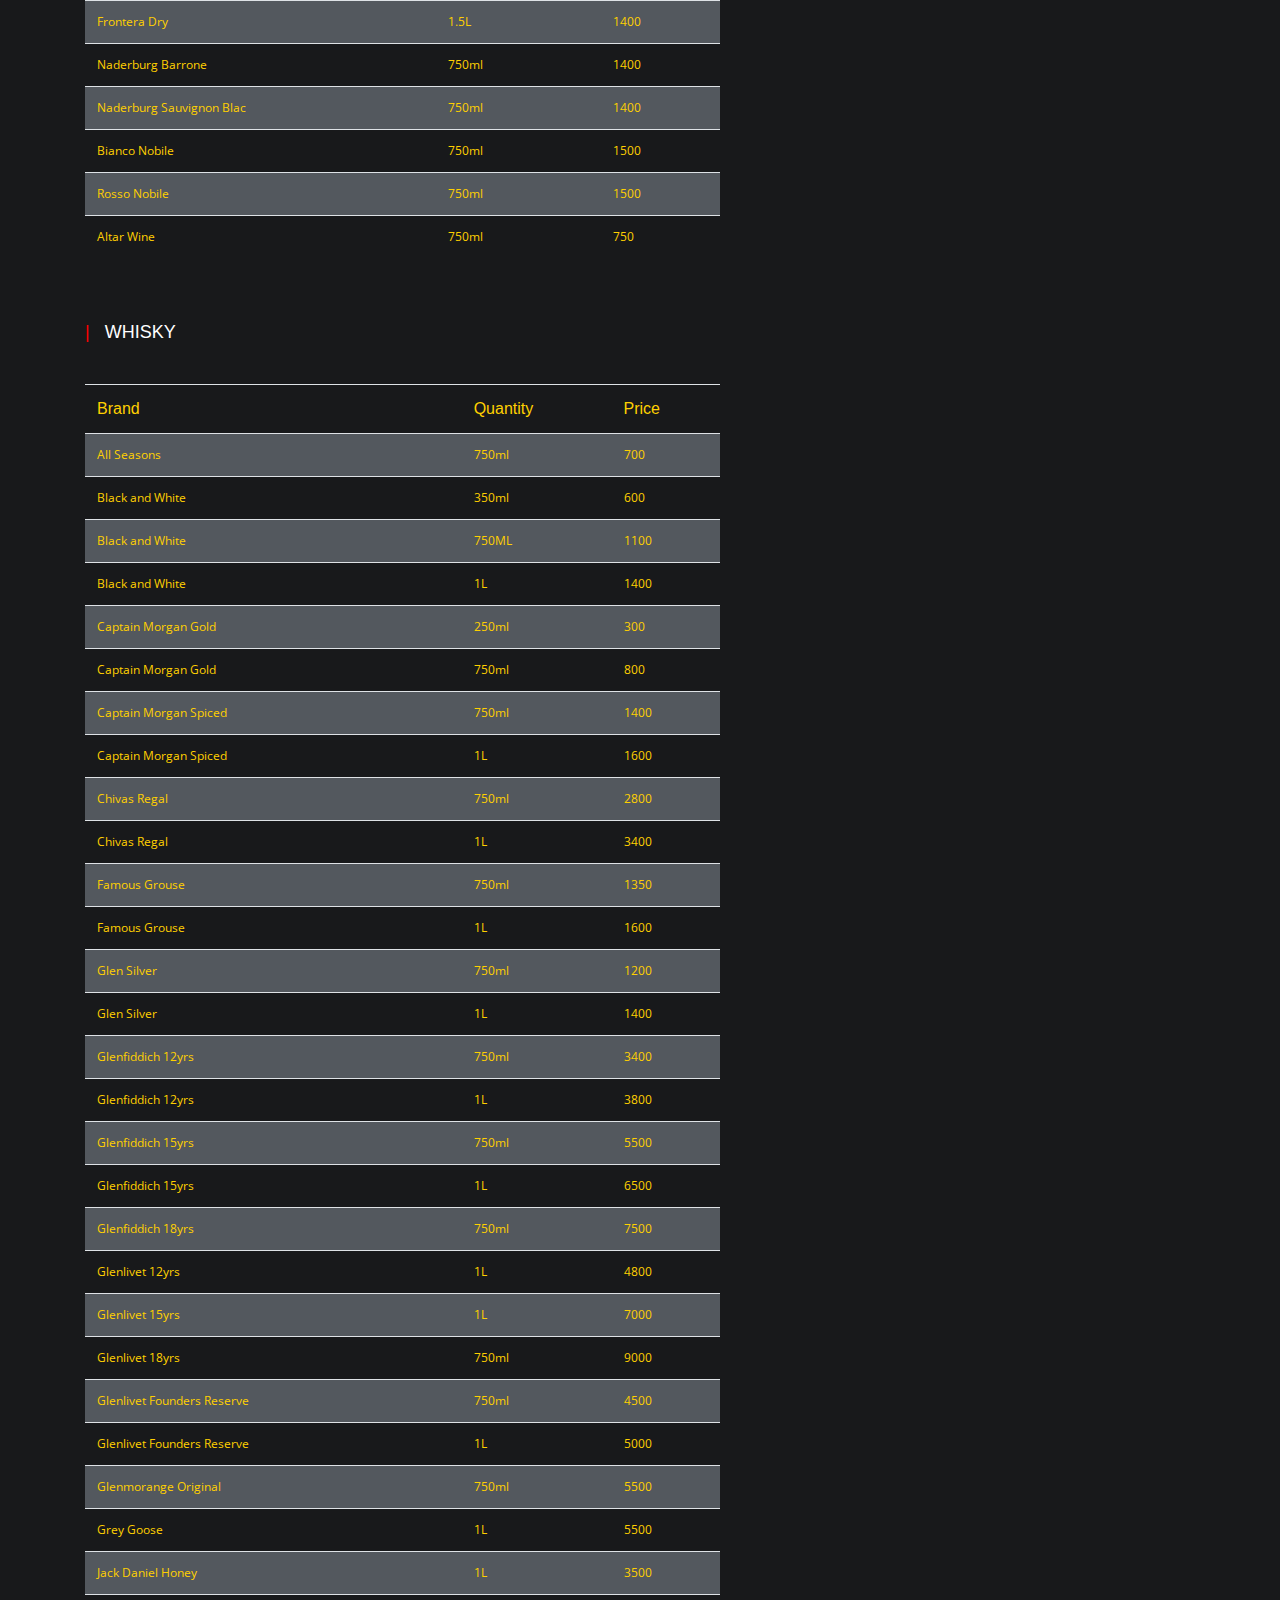
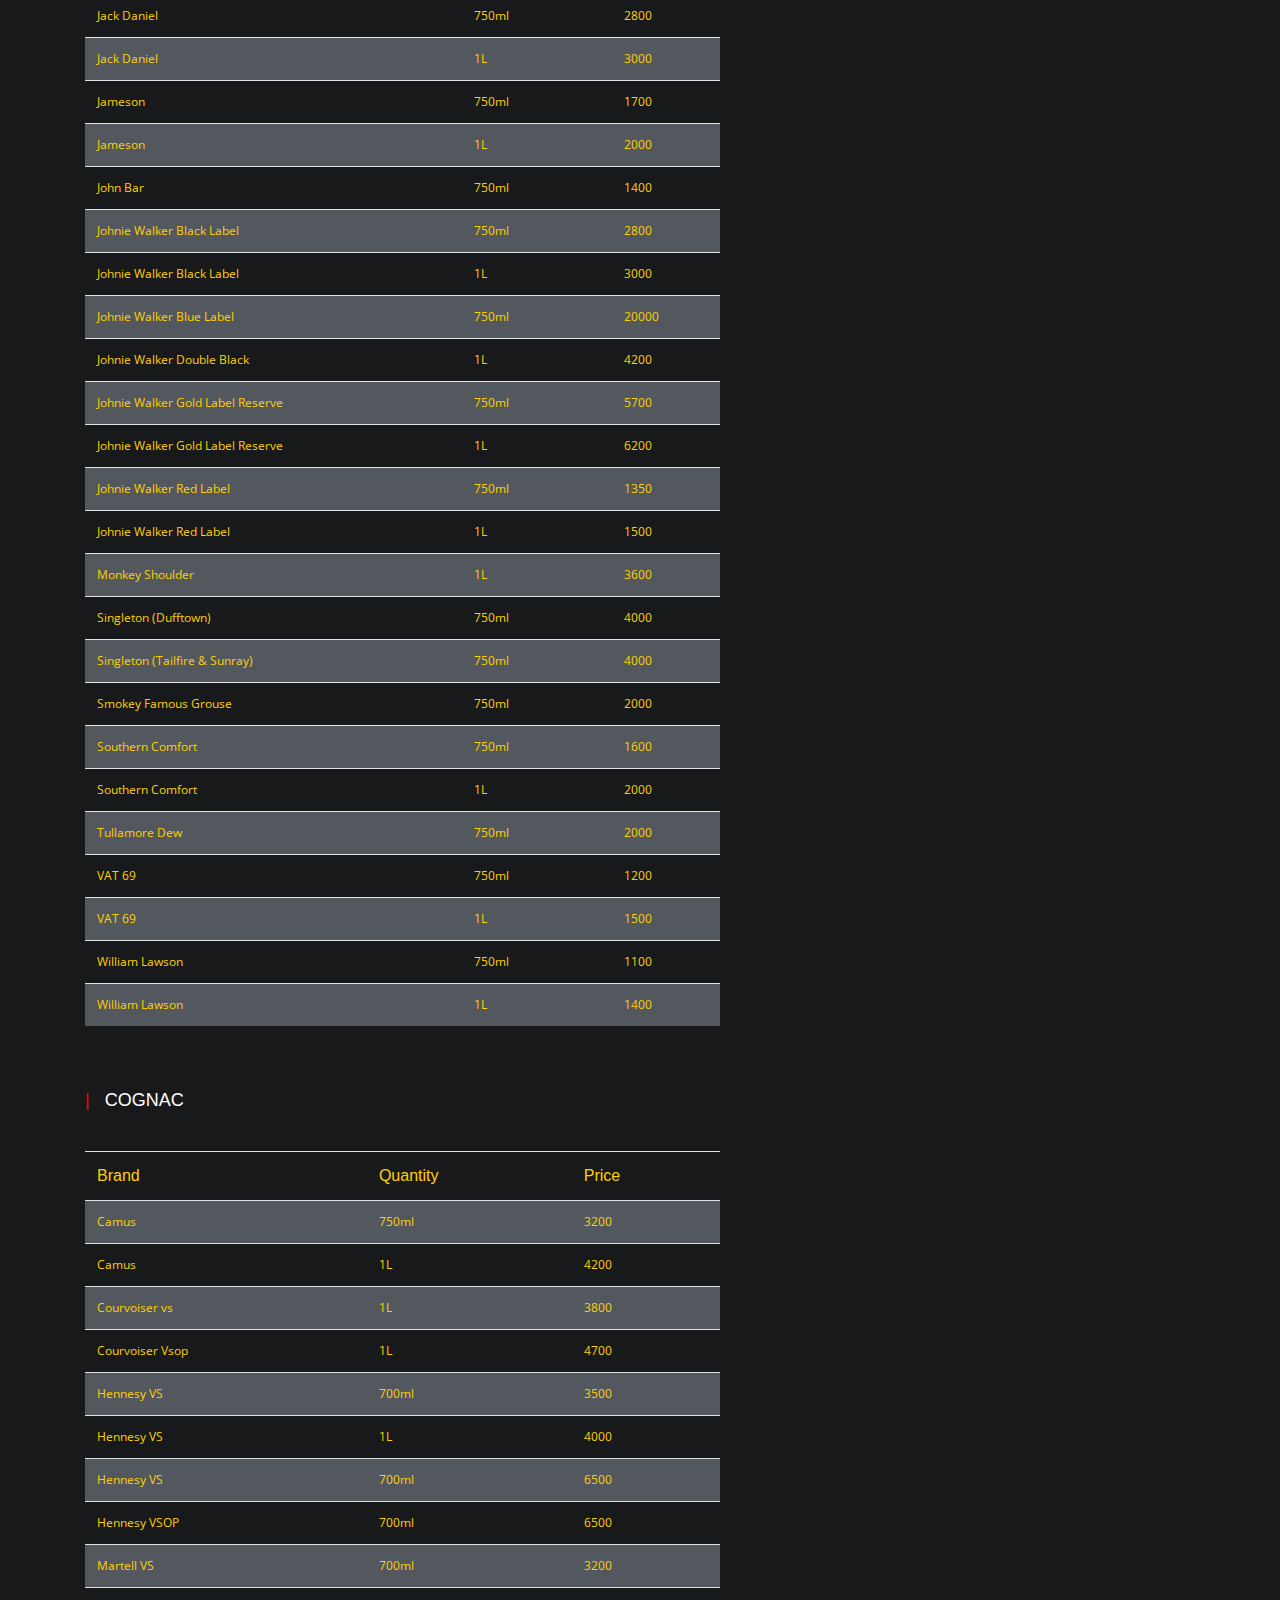
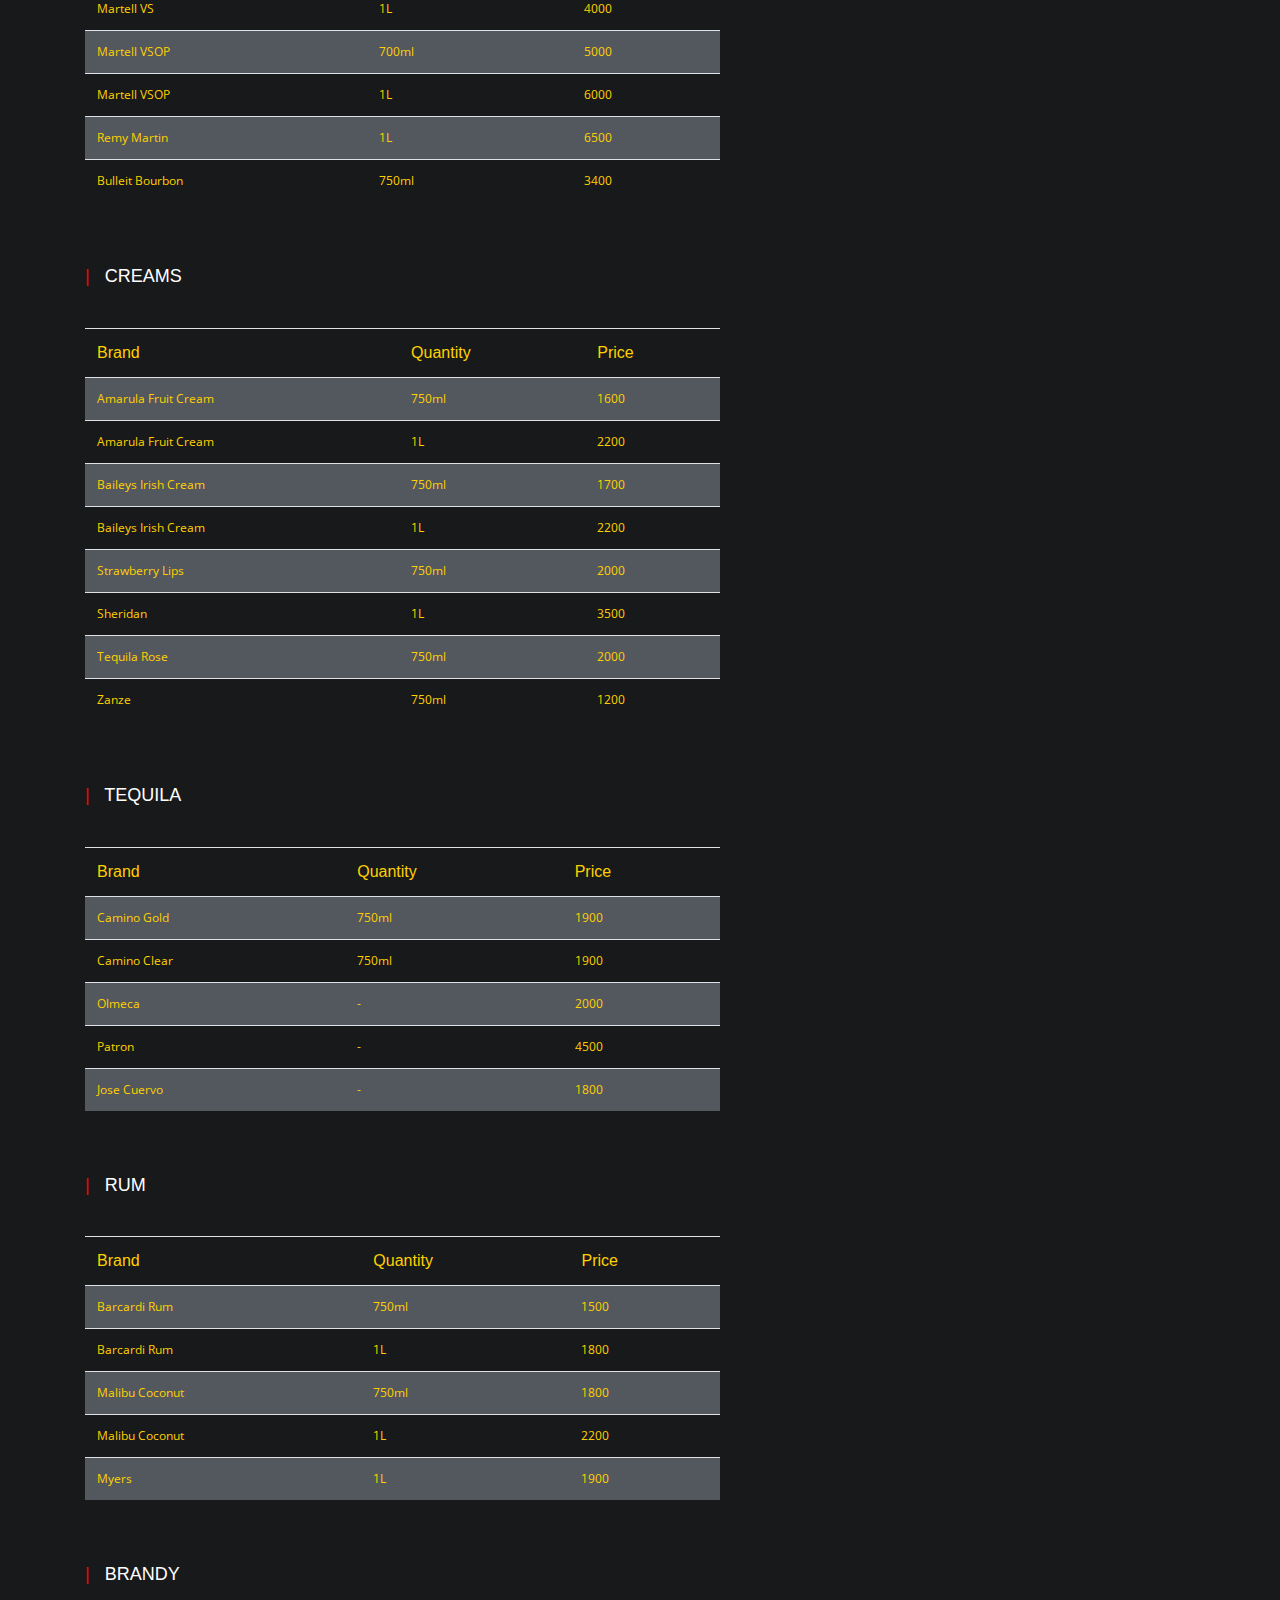
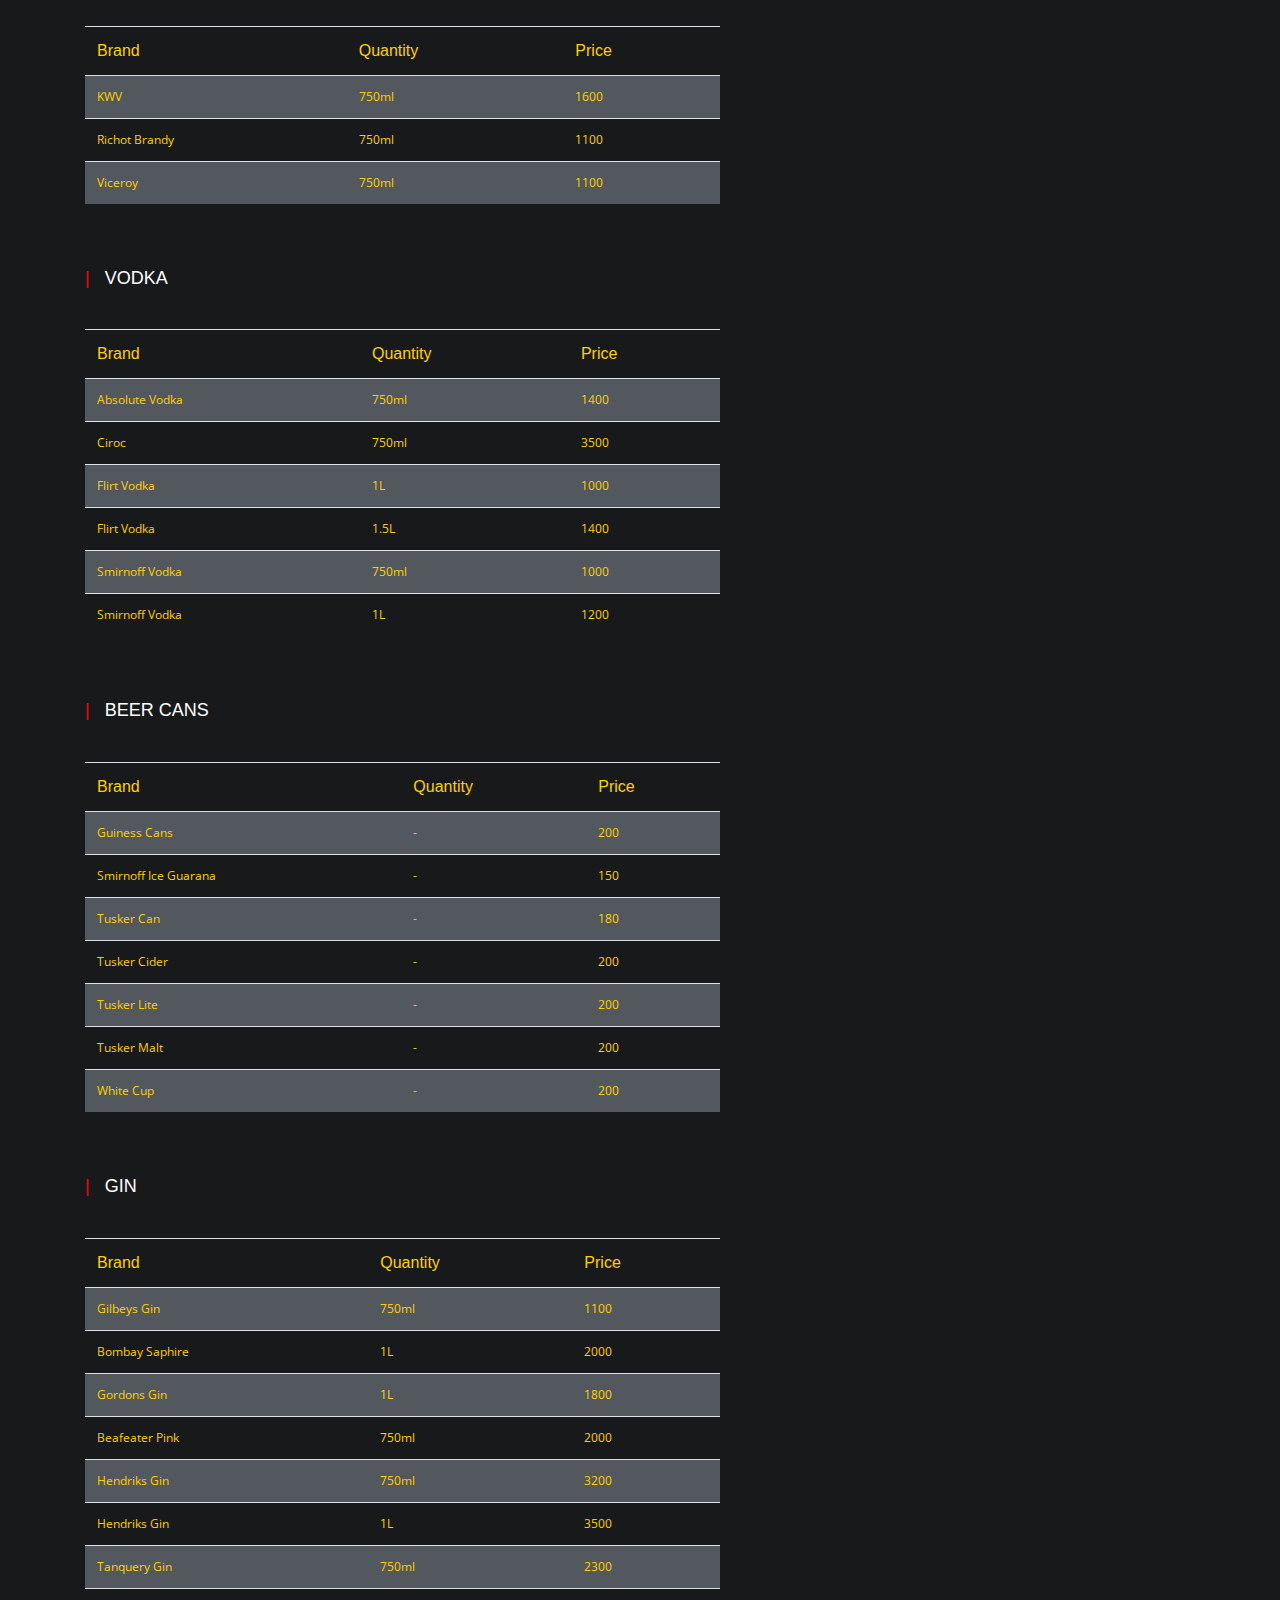
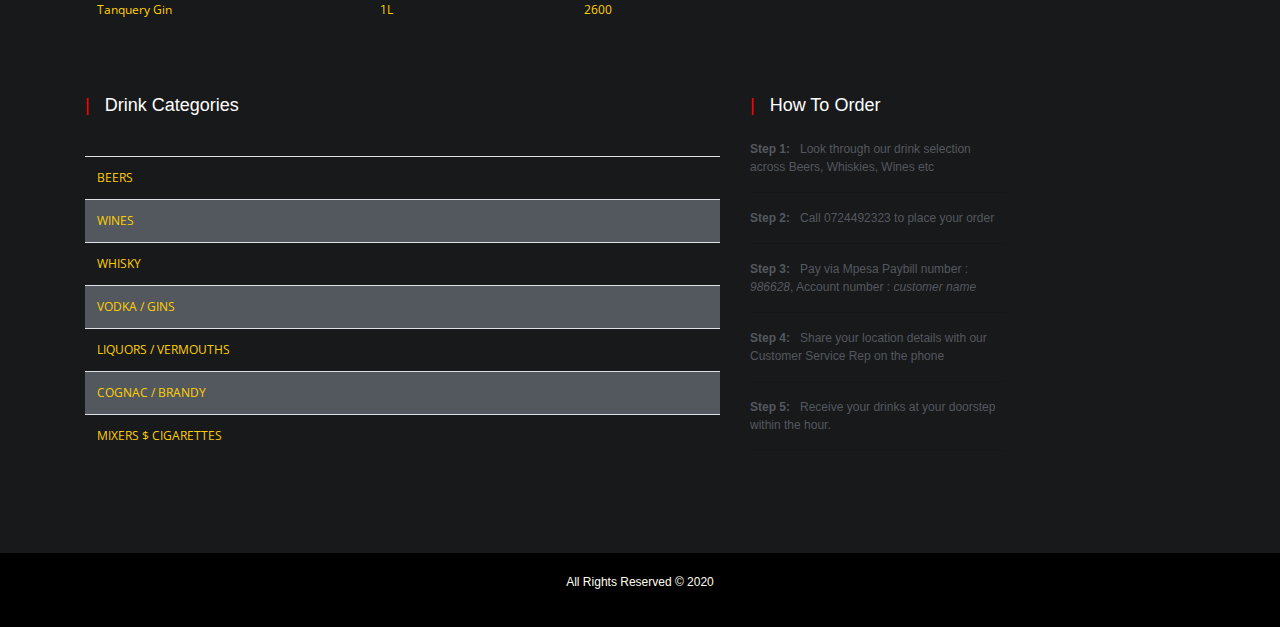
==== commit d799728e: "Added templates" ====
--- a/index.html
+++ b/index.html
@@ -149,6 +149,11 @@
                                     <td class="column-2"></td>
                                     <td class="column-3">200</td>
                                 </tr>
+                                <tr class="row-8 even">
+                                    <td class="column-1">Heinneken</td>
+                                    <td class="column-2"></td>
+                                    <td class="column-3">300</td>
+                                </tr>
                                 
                             </tbody>
                         </table>
@@ -895,17 +900,23 @@
                                     <td class="column-1">Tusker Lite</td>
                                     <td class="column-2">-</td>
                                     <td class="column-3">200</td>
-                                </tr>   
+                                </tr>  
+                                
+                                
                                 <tr class="row-1 odd">
                                     <td class="column-1">Tusker Malt</td>
                                     <td class="column-2">-</td>
                                     <td class="column-3">200</td>
+
                                 </tr>   
+
+
                                 <tr class="row-1 odd">
                                     <td class="column-1">White Cup</td>
                                     <td class="column-2">-</td>
                                     <td class="column-3">200</td>
-                                </tr>           
+                                </tr>    
+
                             </tbody>
                         </table>
                     </section>
--- a/css/styles.css
+++ b/css/styles.css
@@ -5,6 +5,9 @@
 img{
     height: 220px;
     width: 330px;
+}
+#navigate{
+    color: red;
 }
 
 .logo-section{
